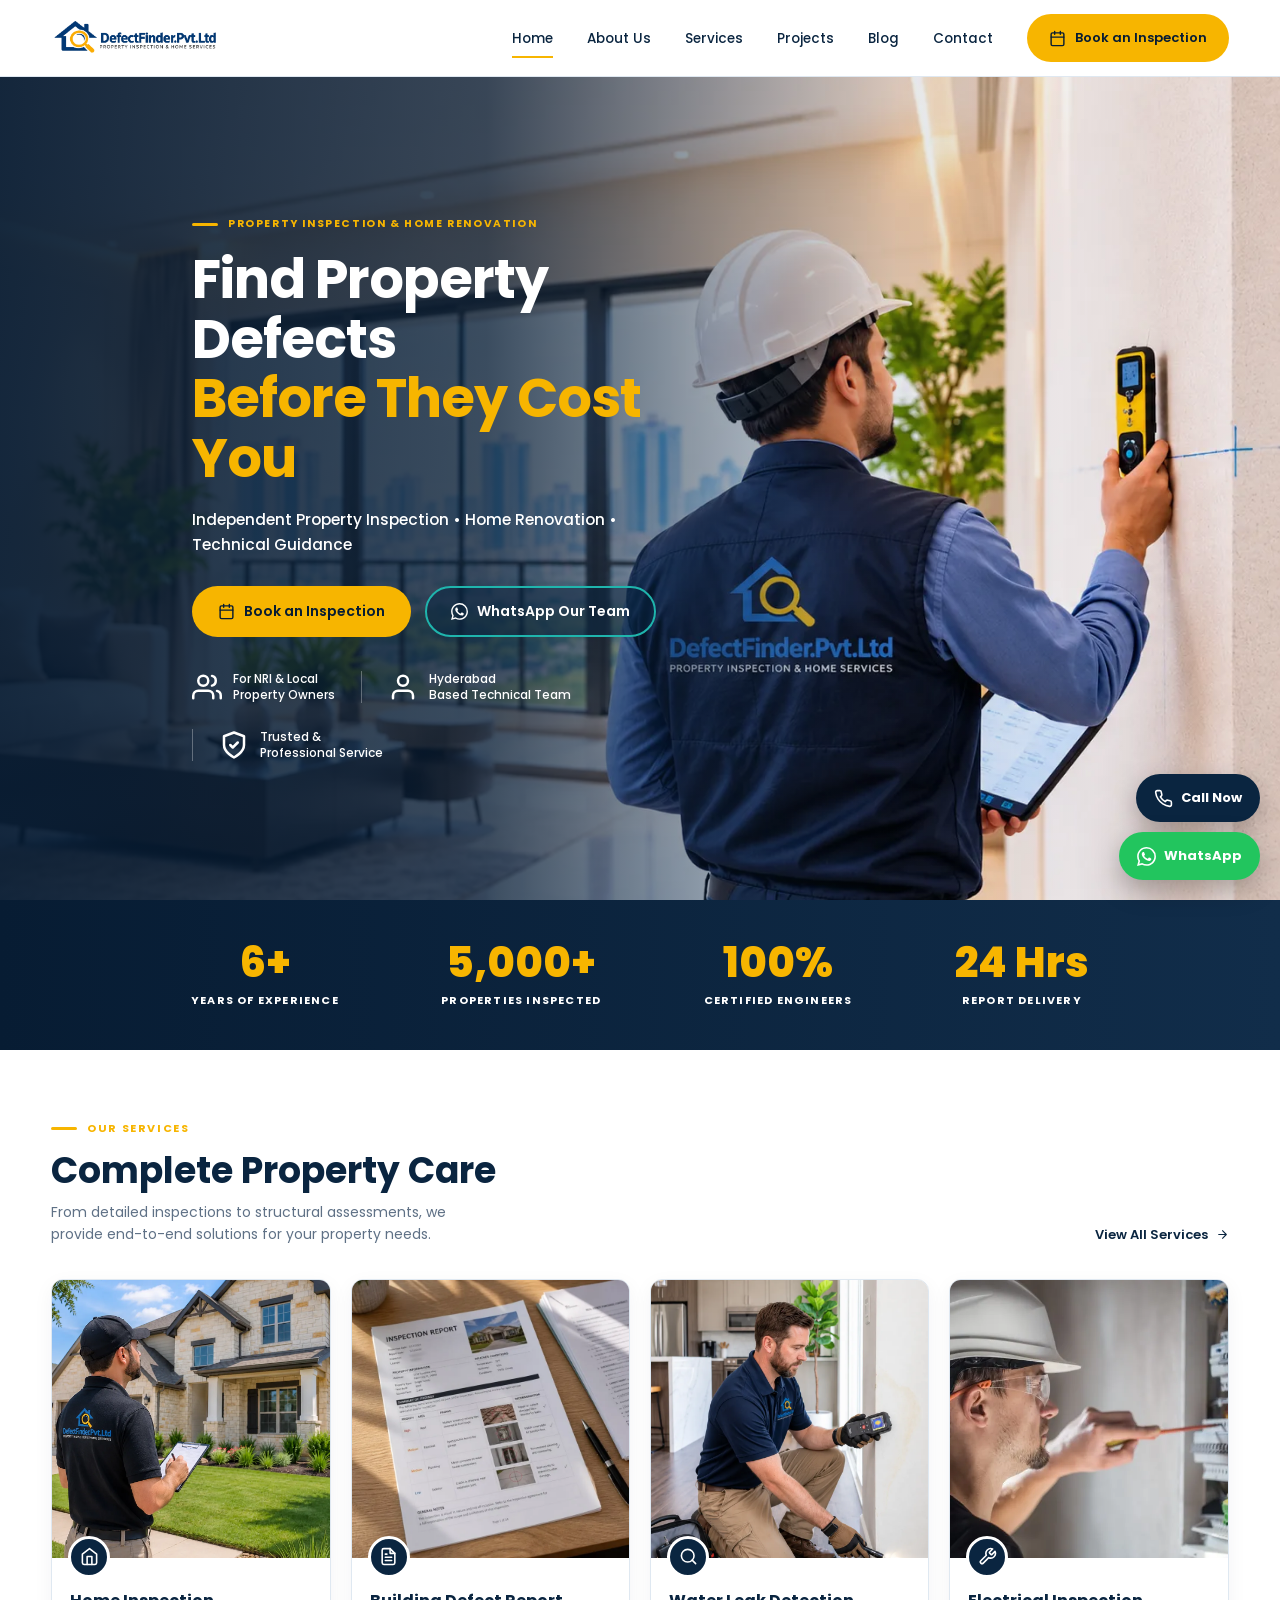
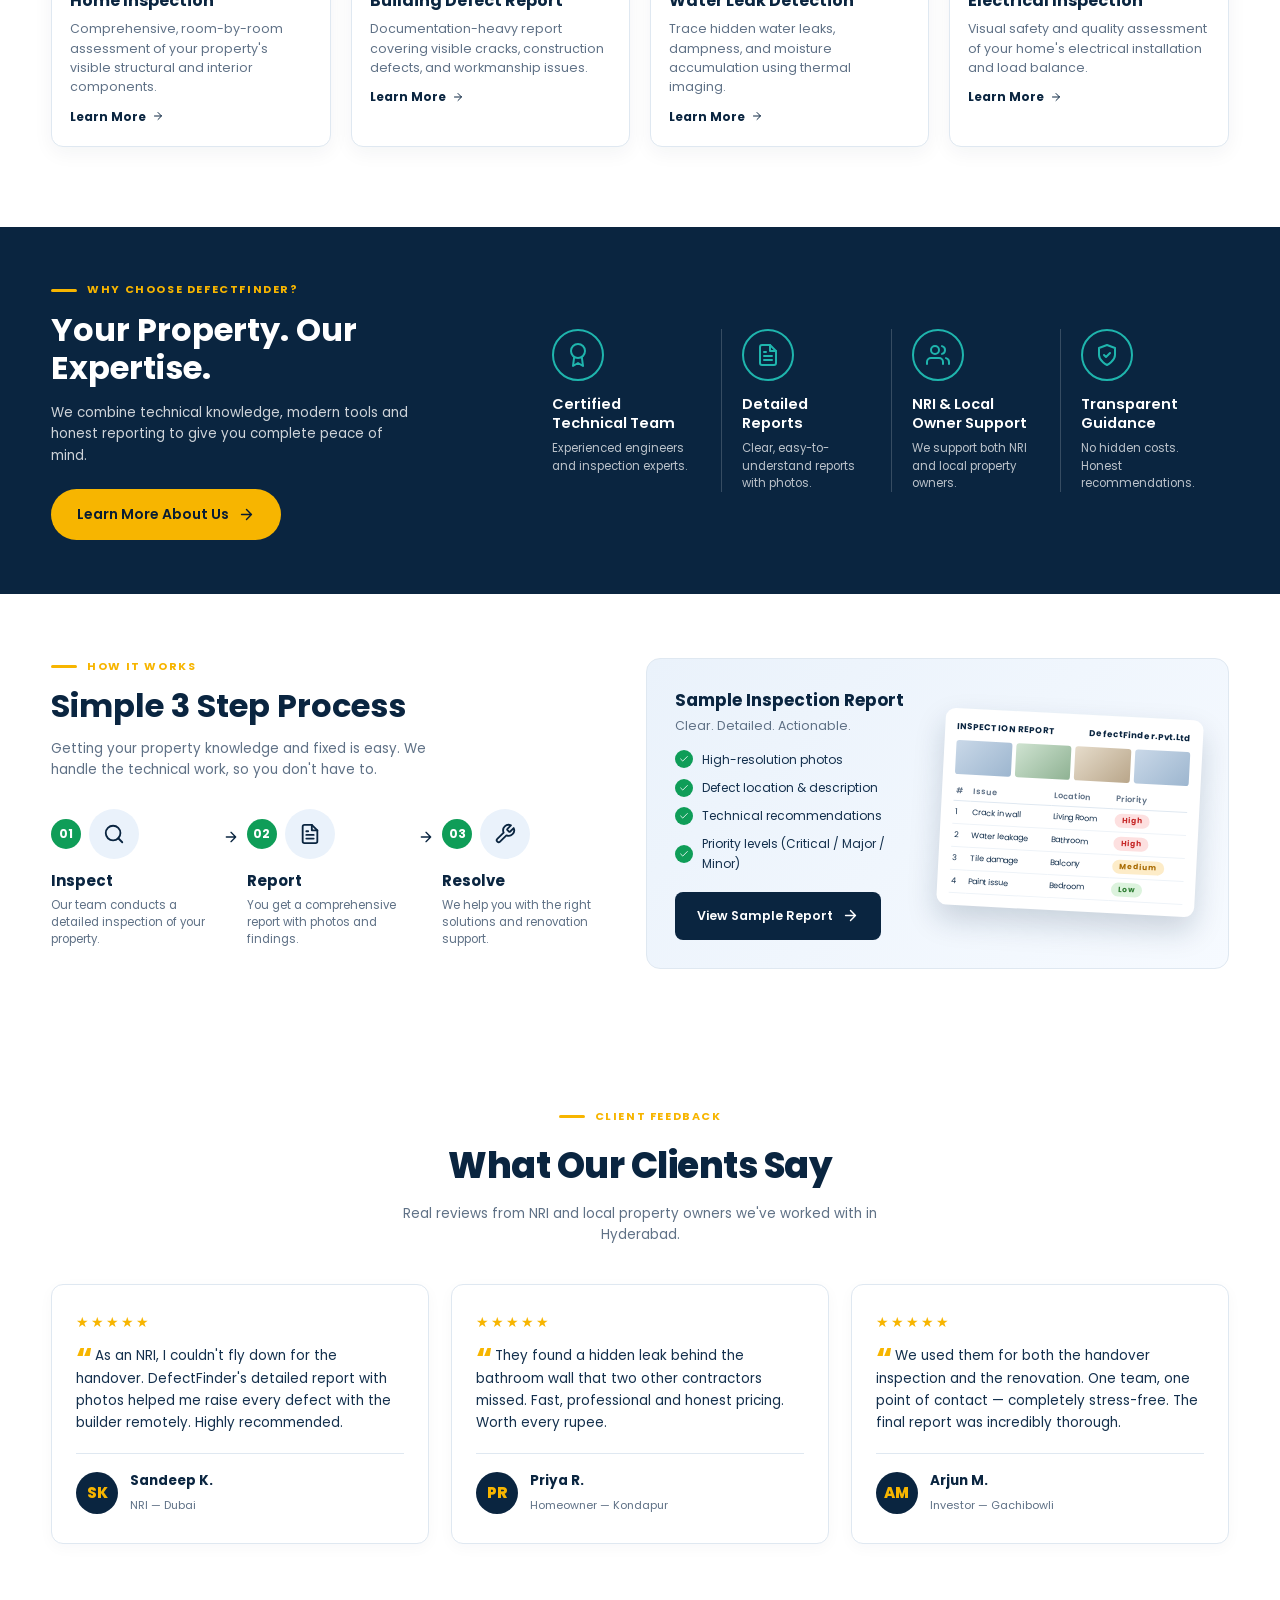
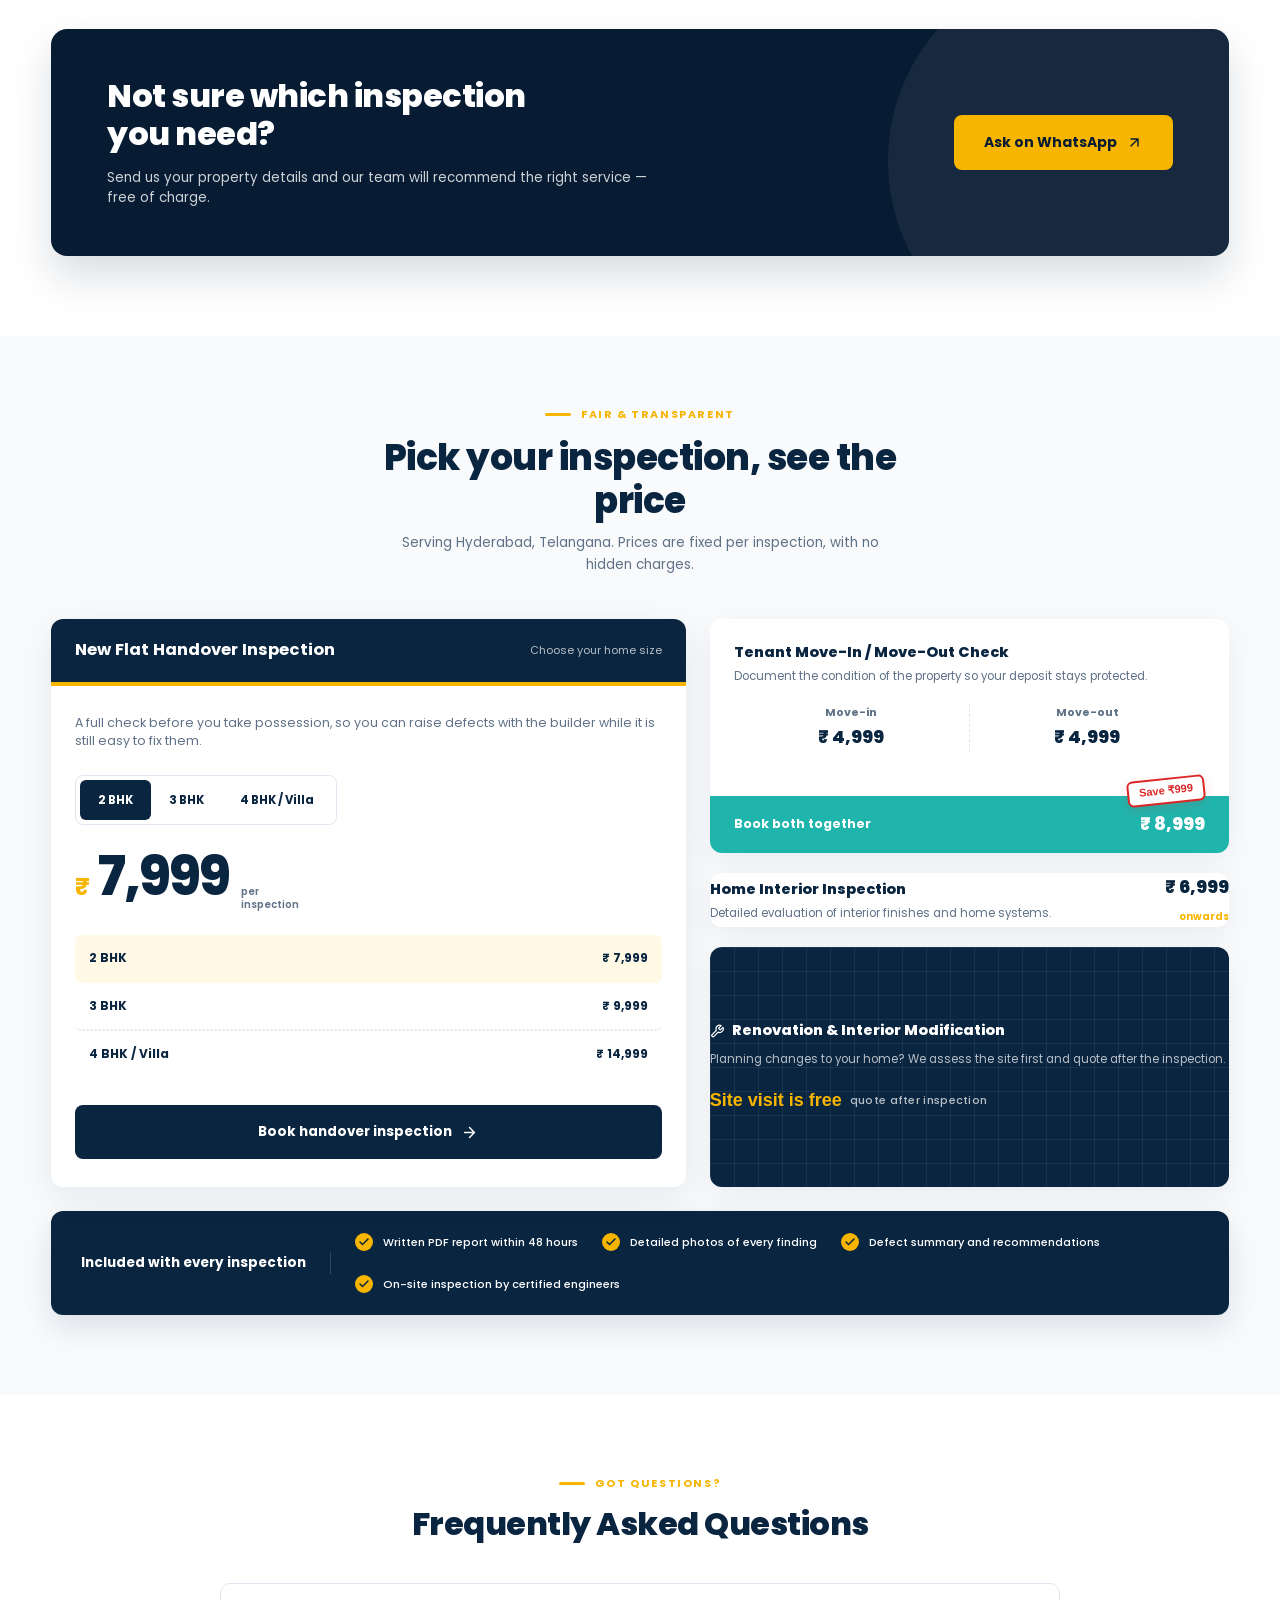
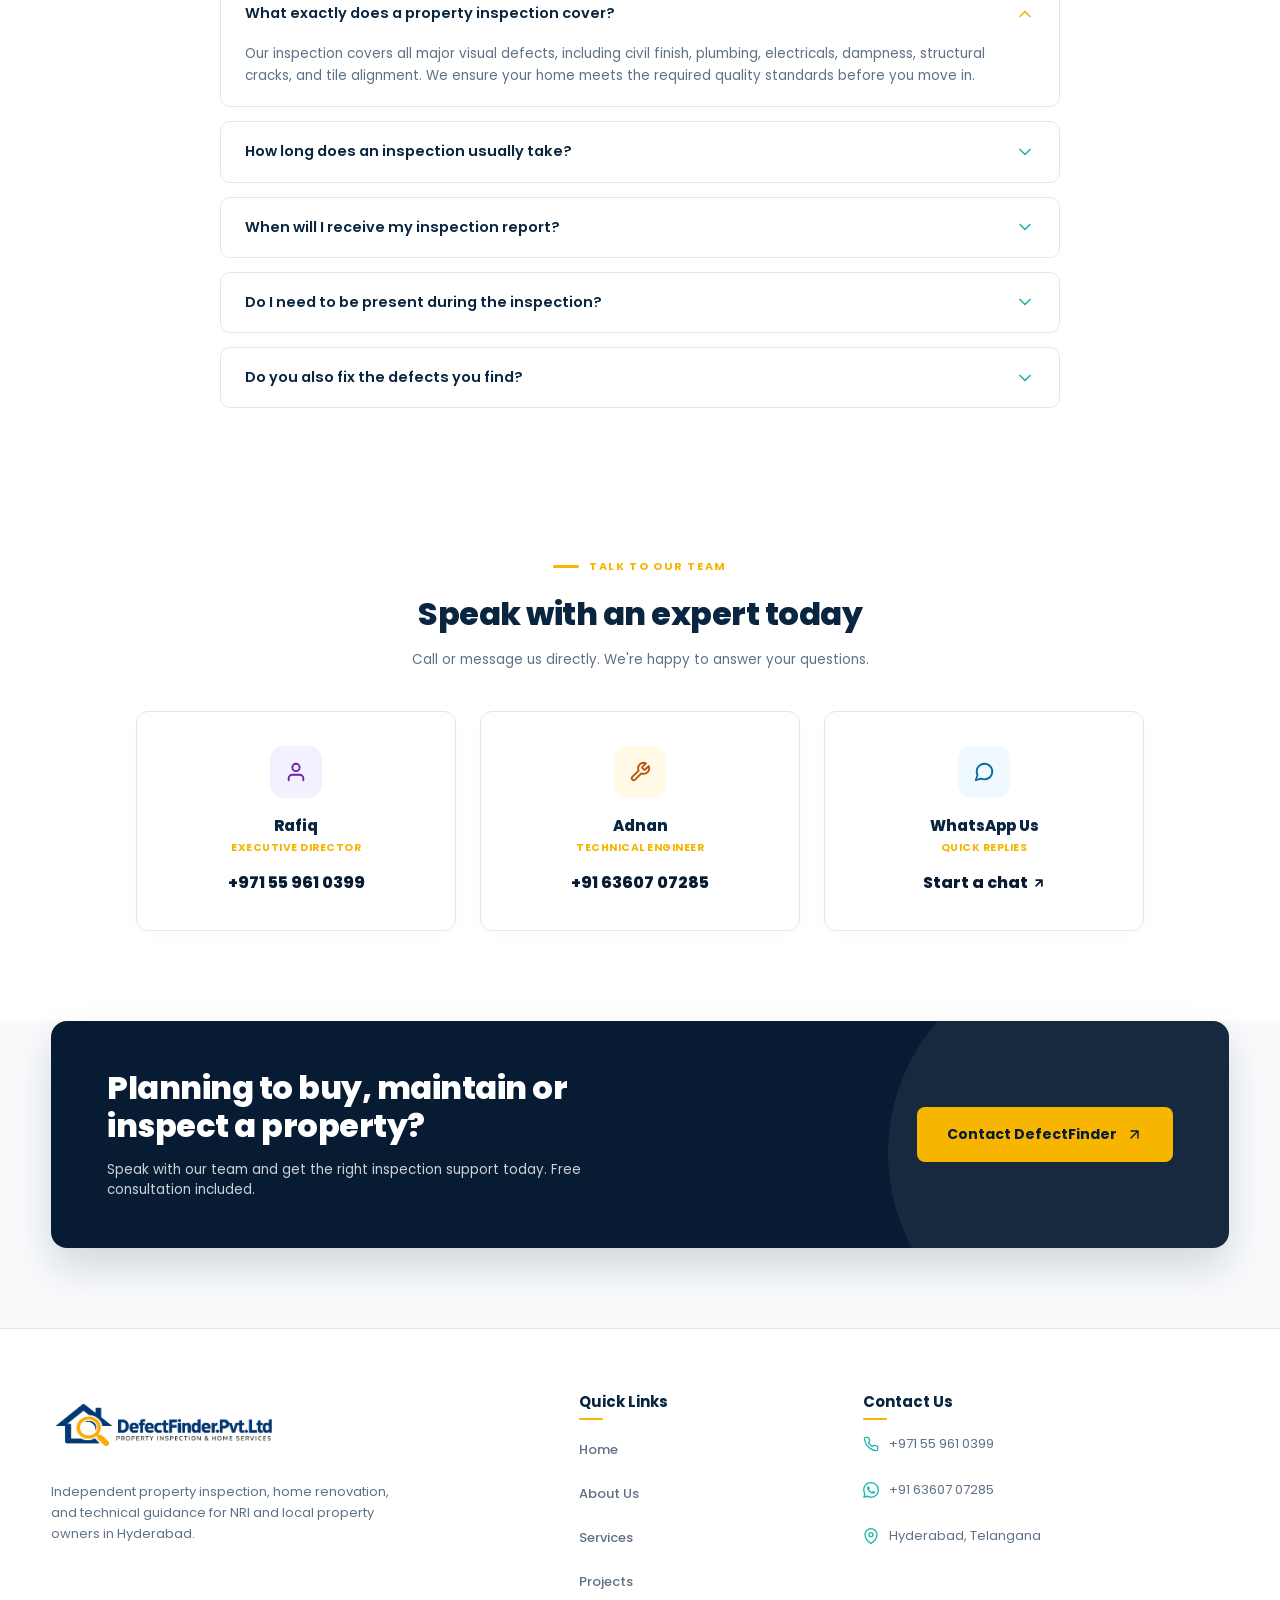
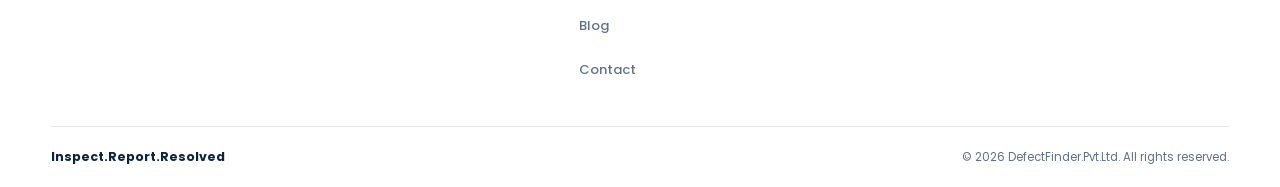
==== index.html @ cad96503 "Homepage: only 8 flyer services, updated dropdown" ====
<!DOCTYPE html>
<html lang="en-IN">
<head>
  <meta charset="UTF-8">
  <meta name="viewport" content="width=device-width, initial-scale=1.0, viewport-fit=cover">
  <meta name="description" content="DefectFinder.in - independent property inspection, home renovation and technical guidance for NRI and local property owners in Hyderabad.">
  <meta name="theme-color" content="#0a2540">
  <title>DefectFinder.Pvt.Ltd | Property Inspection & Home Renovation</title>
  <link rel="canonical" href="https://defectfinder.in/">
  <link rel="icon" href="assets/favicon.webp" type="image/webp">

  <meta property="og:type" content="website">
  <meta property="og:site_name" content="DefectFinder.in">
  <meta property="og:title" content="DefectFinder.in | Property Inspection & Home Renovation">
  <meta property="og:description" content="Independent property inspection, home renovation and technical guidance for NRI and local property owners in Hyderabad.">
  <meta property="og:url" content="https://defectfinder.in/">
  <meta property="og:image" content="https://defectfinder.in/assets/hero.webp">
  <meta property="og:image:alt" content="DefectFinder property inspection in Hyderabad">

  <meta name="twitter:card" content="summary_large_image">
  <meta name="twitter:title" content="DefectFinder.in | Property Inspection & Home Renovation">
  <meta name="twitter:description" content="Independent property inspection, home renovation and technical guidance for NRI and local property owners in Hyderabad.">
  <meta name="twitter:image" content="https://defectfinder.in/assets/hero.webp">

  <link rel="preconnect" href="https://fonts.googleapis.com">
  <link rel="preconnect" href="https://fonts.gstatic.com" crossorigin>
  <link href="https://fonts.googleapis.com/css2?family=Poppins:wght@400;500;600;700;800&display=swap" rel="stylesheet">

  <script type="application/ld+json">
  {
    "@context": "https://schema.org",
    "@type": "HomeAndConstructionBusiness",
    "name": "DefectFinder.in",
    "description": "Independent property inspection, home renovation and technical guidance for NRI and local property owners in Hyderabad.",
    "url": "https://defectfinder.in/",
    "logo": "https://defectfinder.in/assets/logo.webp",
    "image": "https://defectfinder.in/assets/hero.webp",
    "telephone": ["+971559610399", "+916360707285"],
    "areaServed": { "@type": "City", "name": "Hyderabad" },
    "address": {
      "@type": "PostalAddress",
      "addressLocality": "Hyderabad",
      "addressRegion": "Telangana",
      "addressCountry": "IN"
    },
    "priceRange": "₹₹",
    "openingHoursSpecification": {
      "@type": "OpeningHoursSpecification",
      "dayOfWeek": ["Monday","Tuesday","Wednesday","Thursday","Friday","Saturday"],
      "opens": "09:00",
      "closes": "19:00"
    }
  }
  </script>

  <style>
    :root {
      --navy: #0a2540;
      --navy-2: #0d2f52;
      --navy-dark: #071c33;
      --amber: #f7b500;
      --teal: #1fb5ad;
      --green: #0f9d58;
      --wa: #22c55e;
      --text: #14304d;
      --muted: #5f7186;
      --border: #dfe8f1;
      --soft: #f8fafc;
      --radius: 12px;
    }
    * { margin: 0; padding: 0; box-sizing: border-box; }
    html { scroll-behavior: smooth; scroll-padding-top: 80px; }
    body { font-family: "Poppins", "Segoe UI", Arial, sans-serif; color: var(--text); background: #fff; line-height: 1.6; overflow-x: hidden; -webkit-text-size-adjust: 100%; }
    a { text-decoration: none; color: inherit; }
    img { max-width: 100%; display: block; height: auto; }
    ul { list-style: none; }
    button { font-family: inherit; }
    
    .container { width: min(1180px, 92%); margin: auto; }
    
    .ic { width: 1em; height: 1em; fill: none; stroke: currentColor; stroke-width: 2; stroke-linecap: round; stroke-linejoin: round; flex-shrink: 0; }
    .ic-fill { fill: currentColor; stroke: none; }
    :focus-visible { outline: 3px solid var(--amber); outline-offset: 2px; }

    button.card-btn { background: none; border: none; text-align: inherit; font: inherit; color: inherit; cursor: pointer; width: 100%; display: block; }

    .eyebrow { display: flex; align-items: center; gap: 10px; font-size: 11px; font-weight: 700; letter-spacing: 1.6px; text-transform: uppercase; color: var(--amber); margin-bottom: 12px; }
    .eyebrow.center { justify-content: center; }
    .eyebrow::before { content: ""; width: 26px; height: 3px; border-radius: 3px; background: var(--amber); }

    .btn { display: inline-flex; align-items: center; justify-content: center; gap: 9px; padding: 13px 24px; border-radius: 50px; font: 600 14px "Poppins", sans-serif; border: 2px solid transparent; cursor: pointer; transition: .25s; white-space: nowrap; min-height: 48px; }
    .btn .ic { font-size: 17px; }
    .btn-amber { background: var(--amber); color: var(--navy-dark); }
    .btn-amber:hover { background: #ffc933; transform: translateY(-2px); }
    .btn-outline { background: rgba(10,37,64,.55); color: #fff; border-color: var(--teal); }
    .btn-outline:hover { background: var(--teal); transform: translateY(-2px); }
    .btn-green { background: var(--wa); color: #fff; }
    .btn-green:hover { background: #16a34a; transform: translateY(-2px); }
    .btn-navy { background: var(--navy); color: #fff; border-radius: 8px; }
    .btn-navy:hover { background: var(--navy-2); transform: translateY(-2px); }

    .header { background: #fff; position: sticky; top: 0; z-index: 1000; border-bottom: 1px solid var(--border); }
    .nav-inner { height: 76px; display: flex; align-items: center; justify-content: space-between; gap: 20px; }
    .logo-img { height: 56px; width: auto; object-fit: contain; }
    .nav-links { display: flex; align-items: center; gap: 34px; }
    .nav-links a { color: var(--navy); font-size: 13.5px; font-weight: 500; padding: 8px 0; border-bottom: 2px solid transparent; transition: .25s; }
    .nav-links a:hover, .nav-links a.active { border-color: var(--amber); color: var(--navy); }
    .nav-cta { padding: 11px 20px; font-size: 13px; }
    .menu-toggle { display: none; background: transparent; border: 1px solid var(--border); color: var(--navy); width: 44px; height: 44px; border-radius: 8px; font-size: 22px; cursor: pointer; }

    .hero { position: relative; min-height: 540px; display: flex; align-items: center; background: var(--navy) url('assets/hero.webp') right center / cover no-repeat; }
    @media (min-width: 1024px) {
      .hero { min-height: calc(100vh - 77px); }
    }
    .hero::before { content: ""; position: absolute; inset: 0; background: linear-gradient(90deg, rgba(7,28,51,.94) 0%, rgba(7,28,51,.78) 38%, rgba(7,28,51,.1) 70%, rgba(7,28,51,0) 100%); }
    
    .hero .container { position: relative; padding: 70px 0; width: 100%; }
    .hero-content { max-width: 560px; margin-left: 15%; }
    .hero .eyebrow { font-size: 10.5px; margin-bottom: 18px; }
    .hero h1 { font-size: clamp(36px, 5vw, 54px); line-height: 1.1; font-weight: 700; color: #fff; letter-spacing: -1px; }
    .hero h1 span { color: var(--amber); display: block; }
    .hero .sub { margin-top: 20px; color: #fff; font-size: 15.5px; font-weight: 500; max-width: 440px; line-height: 1.6; }
    .hero-actions { display: flex; flex-wrap: wrap; gap: 14px; margin-top: 28px; }
    .hero-badges { display: flex; flex-wrap: wrap; gap: 26px; margin-top: 34px; }
    .hero-badge { display: flex; align-items: center; gap: 11px; color: #fff; font-size: 12px; font-weight: 500; line-height: 1.35; }
    .hero-badge .ic { font-size: 30px; }
    .hero-badge + .hero-badge { padding-left: 26px; border-left: 1px solid rgba(255,255,255,.3); }

    @media (max-width: 860px) {
      .hero { 
        min-height: 100vh; 
        min-height: 100svh; 
        align-items: flex-start;
      }
      
      .hero .container { 
        padding: 30px 0 60px; 
        width: 92%;
        margin: auto; 
        display: flex;
        flex-direction: column;
        justify-content: flex-start; 
      }
      
      .hero-content { 
        max-width: 100%; 
        margin-left: 0; 
        display: flex; 
        flex-direction: column; 
      }
      .hero h1 { font-size: clamp(32px, 8vw, 44px); }
      .hero .sub { font-size: 14.5px; }
      
      .hero-actions { 
        display: grid; 
        grid-template-columns: 1fr 1fr; 
        gap: 10px; 
        width: 100%; 
        margin-top: 24px;
      }
      .hero-actions .btn { 
        width: 100%; 
        padding: 12px 10px; 
        font-size: 12.5px; 
      }
      .hero-actions .btn .ic { font-size: 15px; }
      
      .hero-badges { gap: 18px; margin-top: 28px; }
      .hero-badge { font-size: 11.5px; }
      .hero-badge + .hero-badge { padding-left: 0; border-left: 0; }
    }

    .stats-bar { background: linear-gradient(90deg, var(--navy-dark) 0%, #112d4a 100%); padding: 40px 0; position: relative; z-index: 10; }
    .stats-grid { display: flex; justify-content: center; gap: clamp(40px, 8vw, 120px); text-align: center; flex-wrap: wrap; }
    .stat-num { color: var(--amber); font-size: clamp(32px, 4vw, 42px); font-weight: 800; line-height: 1.1; margin-bottom: 6px; }
    .stat-label { color: #fff; font-size: 11px; font-weight: 700; letter-spacing: 1.2px; text-transform: uppercase; }

    .services { padding: 70px 0 80px; background: #fff; }
    .services-head { display: flex; justify-content: space-between; align-items: flex-end; gap: 20px; margin-bottom: 34px; }
    .services-head h2 { font-size: clamp(28px, 3.4vw, 36px); font-weight: 700; color: var(--navy); line-height: 1.2; }
    .services-head p { color: var(--muted); font-size: 14px; max-width: 420px; margin-top: 8px; }
    .view-all { display: inline-flex; align-items: center; gap: 8px; font-size: 13px; font-weight: 600; color: var(--navy); white-space: nowrap; }
    .view-all:hover { color: var(--teal); }

    .service-grid { display: grid; grid-template-columns: repeat(4, 1fr); gap: 20px; }
    .service-card { background: #fff; border: 1px solid var(--border); border-radius: var(--radius); overflow: hidden; transition: .3s; box-shadow: 0 6px 20px rgba(10,37,64,.05); }
    .service-card:hover { transform: translateY(-6px); box-shadow: 0 18px 38px rgba(10,37,64,.13); }
    .service-img { position: relative; aspect-ratio: 1 / 1; width: 100%; background: #e9eef3; }
    .service-img img { width: 100%; height: 100%; object-fit: cover; }
    .service-icon { position: absolute; left: 16px; bottom: -20px; width: 42px; height: 42px; border-radius: 50%; background: var(--navy); color: #fff; display: grid; place-items: center; font-size: 19px; border: 3px solid #fff; }
    .service-body { padding: 30px 18px 18px; }
    .service-body h3 { font-size: 16px; font-weight: 700; color: var(--navy); margin-bottom: 6px; }
    .service-body p { font-size: 12.5px; color: var(--muted); line-height: 1.55; min-height: 58px; }
    .learn { display: inline-flex; align-items: center; gap: 6px; margin-top: 10px; font-size: 12px; font-weight: 700; color: var(--navy); }
    .learn:hover { color: var(--teal); }

    .view-all-mobile { display: none; margin-top: 24px; }
    .view-all-mobile .btn { width: 100%; }

    .why { background: var(--navy); padding: 54px 0; color: #fff; }
    .why-inner { display: grid; grid-template-columns: 1fr 1.5fr; gap: 50px; align-items: center; }
    .why h2 { font-size: clamp(26px, 3vw, 32px); font-weight: 700; line-height: 1.2; }
    .why-left p { color: rgba(255,255,255,.8); font-size: 13.5px; margin: 14px 0 22px; max-width: 360px; }
    .why-grid { display: grid; grid-template-columns: repeat(4, 1fr); }
    .why-item { padding: 0 20px; border-left: 1px solid rgba(255,255,255,.18); }
    .why-item:first-child { border-left: 0; padding-left: 0; }
    .why-icon { width: 52px; height: 52px; border-radius: 50%; border: 2px solid var(--teal); color: var(--teal); display: grid; place-items: center; font-size: 24px; margin-bottom: 14px; }
    .why-item h3 { font-size: 14.5px; font-weight: 600; line-height: 1.3; margin-bottom: 8px; }
    .why-item p { font-size: 11.5px; color: rgba(255,255,255,.72); line-height: 1.5; }

    .process { padding: 64px 0; background: #fff; }
    .process-inner { display: grid; grid-template-columns: 1fr 1.05fr; gap: 40px; align-items: stretch; }
    .process h2 { font-size: clamp(26px, 3vw, 32px); font-weight: 700; color: var(--navy); line-height: 1.2; }
    .process-left > p { color: var(--muted); font-size: 13.5px; margin: 12px 0 28px; max-width: 400px; }
    .steps { display: flex; align-items: flex-start; gap: 8px; }
    .step { flex: 1; }
    .step-top { display: flex; align-items: center; gap: 8px; margin-bottom: 10px; }
    .step-num { width: 30px; height: 30px; border-radius: 50%; background: var(--green); color: #fff; display: grid; place-items: center; font-size: 12px; font-weight: 700; }
    .step-circle { width: 50px; height: 50px; border-radius: 50%; background: #eaf2fb; color: var(--navy); display: grid; place-items: center; font-size: 22px; }
    .step h3 { font-size: 15px; font-weight: 700; color: var(--navy); }
    .step p { font-size: 11.5px; color: var(--muted); line-height: 1.5; margin-top: 4px; }
    .step-arrow { color: var(--navy); font-size: 16px; margin-top: 18px; }

    .report-panel { background: linear-gradient(135deg, #eaf2fb, #f6faff); border-radius: 14px; padding: 28px 28px; display: grid; grid-template-columns: 1fr 1.05fr; gap: 20px; position: relative; overflow: hidden; border: 1px solid var(--border); }
    .report-panel h3 { font-size: 17px; font-weight: 700; color: var(--navy); }
    .report-panel .tagline { font-size: 12.5px; color: var(--muted); margin: 2px 0 14px; }
    .checks li { display: flex; align-items: center; gap: 9px; font-size: 12px; color: var(--text); margin-bottom: 9px; }
    .checks .tick { width: 18px; height: 18px; border-radius: 50%; background: var(--green); color: #fff; display: grid; place-items: center; font-size: 10px; flex-shrink: 0; }
    .report-panel .btn { margin-top: 10px; padding: 11px 20px; font-size: 12.5px; }
    .report-card { align-self: center; background: #fff; border-radius: 10px; padding: 12px; box-shadow: 0 14px 30px rgba(10,37,64,.18); transform: rotate(3deg); font-size: 8px; }
    .rc-head { display: flex; justify-content: space-between; font-weight: 700; color: var(--navy); font-size: 8.5px; margin-bottom: 6px; }
    .rc-photos { display: grid; grid-template-columns: repeat(4, 1fr); gap: 4px; margin-bottom: 8px; }
    .rc-photos span { height: 34px; border-radius: 3px; background: linear-gradient(135deg, #c9d8e8, #9db6cf); }
    .rc-photos span:nth-child(2) { background: linear-gradient(135deg, #cfe3d1, #8fb293); }
    .rc-photos span:nth-child(3) { background: linear-gradient(135deg, #e6dccb, #b9a68a); }
    .rc-table { width: 100%; border-collapse: collapse; }
    .rc-table th { text-align: left; color: var(--muted); font-weight: 600; padding: 3px 2px; border-bottom: 1px solid var(--border); }
    .rc-table td { padding: 4px 2px; border-bottom: 1px solid #eef3f8; color: var(--text); }
    .pill { display: inline-block; padding: 1px 7px; border-radius: 20px; font-weight: 700; font-size: 7.5px; }
    .pill.high { background: #fde0e0; color: #c62828; }
    .pill.med { background: #fdecc8; color: #a86a00; }
    .pill.low { background: #dcf3dd; color: #2e7d32; }

    .projects { padding: 70px 0 80px; background: var(--soft); }
    .projects-head { text-align: center; margin-bottom: 36px; }
    .projects-head h2 { font-size: clamp(28px, 3.4vw, 36px); font-weight: 800; color: var(--navy); letter-spacing: -0.5px; }
    .projects-head p { font-size: 13.5px; color: var(--muted); max-width: 520px; margin: 8px auto 0; }
    .project-grid { display: grid; grid-template-columns: repeat(3, 1fr); gap: 22px; }
    .project-card { background: #fff; border: 1px solid var(--border); border-radius: var(--radius); overflow: hidden; box-shadow: 0 6px 20px rgba(10,37,64,.05); transition: .3s; display: flex; flex-direction: column; }
    .project-card:hover { transform: translateY(-6px); box-shadow: 0 18px 38px rgba(10,37,64,.13); }
    .project-img { height: 190px; position: relative; background: #dbe6f2; }
    .project-img img { width: 100%; height: 100%; object-fit: cover; }
    .project-tag { position: absolute; top: 12px; left: 12px; background: var(--amber); color: var(--navy-dark); font-size: 10px; font-weight: 700; letter-spacing: .5px; text-transform: uppercase; padding: 4px 10px; border-radius: 20px; }
    .project-body { padding: 18px 20px 20px; flex: 1; display: flex; flex-direction: column; }
    .project-body h3 { font-size: 16px; font-weight: 700; color: var(--navy); margin-bottom: 4px; }
    .project-loc { font-size: 11.5px; color: var(--muted); display: inline-flex; align-items: center; gap: 5px; margin-bottom: 10px; }
    .project-loc .ic { font-size: 13px; color: var(--teal); }
    .project-body p { font-size: 12.5px; color: var(--muted); line-height: 1.55; flex: 1; }
    .project-meta { display: flex; justify-content: space-between; align-items: center; margin-top: 14px; padding-top: 12px; border-top: 1px dashed var(--border); font-size: 11px; }
    .project-meta strong { color: var(--navy); font-size: 12px; }
    .project-meta span { color: var(--muted); }

    .testimonials { padding: 75px 0 85px; background: #fff; }
    .testimonials-head { text-align: center; margin-bottom: 38px; }
    .testimonials-head h2 { font-size: clamp(28px, 3.4vw, 36px); font-weight: 800; color: var(--navy); letter-spacing: -0.5px; }
    .testimonials-head p { font-size: 13.5px; color: var(--muted); max-width: 500px; margin: 8px auto 0; }
    .testi-grid { display: grid; grid-template-columns: repeat(3, 1fr); gap: 22px; }
    .testi-card { background: #fff; border: 1px solid var(--border); border-radius: var(--radius); padding: 26px 24px; box-shadow: 0 4px 15px rgba(10,37,64,.03); transition: .3s; display: flex; flex-direction: column; }
    .testi-card:hover { transform: translateY(-4px); box-shadow: 0 14px 30px rgba(10,37,64,.09); border-color: #cbd5e1; }
    .testi-stars { color: var(--amber); font-size: 14px; letter-spacing: 2px; margin-bottom: 12px; }
    .testi-quote { font-size: 13.5px; color: var(--text); line-height: 1.65; flex: 1; }
    .testi-quote::before { content: "\201C"; color: var(--amber); font-size: 28px; font-weight: 800; line-height: 0; vertical-align: -8px; margin-right: 2px; }
    .testi-author { display: flex; align-items: center; gap: 12px; margin-top: 18px; padding-top: 16px; border-top: 1px solid var(--border); }
    .testi-avatar { width: 42px; height: 42px; border-radius: 50%; background: var(--navy); color: var(--amber); display: grid; place-items: center; font-weight: 800; font-size: 15px; flex-shrink: 0; }
    .testi-author h4 { font-size: 13.5px; font-weight: 700; color: var(--navy); margin: 0; }
    .testi-author span { font-size: 11px; color: var(--muted); }

    .pricing { background: var(--soft); padding: 70px 0 80px; }
    .pricing-header { text-align: center; margin-bottom: 44px; }
    .pricing-header h2 { font-size: clamp(28px, 4vw, 36px); font-weight: 800; color: var(--navy); margin-bottom: 10px; line-height: 1.2; letter-spacing: -0.5px; }
    .pricing-header p { font-size: 13.5px; color: var(--muted); max-width: 500px; margin: 0 auto; }
    .pricing-grid { display: grid; grid-template-columns: 1.1fr 0.9fr; gap: 24px; margin-bottom: 24px; align-items: stretch; }

    .pc-main { background: #fff; border-radius: 12px; box-shadow: 0 10px 35px rgba(10,37,64,0.08); overflow: hidden; display: flex; flex-direction: column; }
    .pc-main-head { background: var(--navy); padding: 18px 24px; display: flex; justify-content: space-between; align-items: center; border-bottom: 4px solid var(--amber); gap: 10px; flex-wrap: wrap; }
    .pc-main-head h3 { color: #fff; font-size: 16.5px; font-weight: 700; }
    .pc-main-head span { color: rgba(255,255,255,0.7); font-size: 11px; }
    .pc-main-body { padding: 28px 24px; flex: 1; display: flex; flex-direction: column; }
    .pc-main-desc { font-size: 12.5px; color: var(--muted); margin-bottom: 24px; line-height: 1.5; }

    .pc-tabs { display: inline-flex; border: 1px solid var(--border); border-radius: 8px; padding: 4px; margin-bottom: 24px; align-self: flex-start; }
    .pc-tab { padding: 10px 18px; font-size: 11.5px; font-weight: 700; color: var(--navy); background: transparent; border: none; border-radius: 6px; cursor: pointer; transition: 0.2s; min-height: 40px; }
    .pc-tab:hover { background: #f1f5f9; }
    .pc-tab.active { background: var(--navy); color: #fff; }

    .pc-price-display { display: flex; align-items: baseline; gap: 8px; margin-bottom: 24px; color: var(--navy); }
    .pc-price-display .currency { font-size: 24px; color: var(--amber); font-weight: 700; }
    .pc-price-display .amount { font-size: clamp(42px, 6vw, 54px); font-weight: 800; line-height: 1; letter-spacing: -2px; }
    .pc-price-display .unit { font-size: 10px; font-weight: 600; color: var(--muted); display: flex; flex-direction: column; line-height: 1.3; margin-left: 4px; }

    .pc-list { margin-bottom: 28px; flex: 1; }
    .pc-list-item { display: flex; justify-content: space-between; padding: 14px 14px; font-size: 12px; font-weight: 700; color: var(--navy); border-bottom: 2px dotted #e2e8f0; transition: 0.2s; border-radius: 6px; cursor: pointer; background: transparent; border-left: none; border-right: none; border-top: none; width: 100%; font-family: inherit; min-height: 44px; }
    .pc-list-item:hover { background: #fffbef; }
    .pc-list-item:last-child { border-bottom: none; }
    .pc-list-item.active { background: #fff9e6; border-bottom-color: transparent; }
    .pc-main .btn { width: 100%; border-radius: 8px; padding: 15px; font-size: 13.5px; font-weight: 700; }

    .pc-side { display: flex; flex-direction: column; gap: 20px; }
    .pc-card { background: #fff; border-radius: 12px; box-shadow: 0 10px 30px rgba(10,37,64,0.06); overflow: hidden; }
    .pc-card.clickable { cursor: pointer; transition: .25s; border: none; text-align: inherit; font: inherit; color: inherit; padding: 0; }
    .pc-card.clickable:hover { transform: translateY(-3px); box-shadow: 0 16px 36px rgba(10,37,64,0.12); }
    .pc-card-pad { padding: 22px 24px; }
    .pc-card h4 { font-size: 14.5px; font-weight: 800; color: var(--navy); margin-bottom: 4px; }
    .pc-card p { font-size: 11.5px; color: var(--muted); line-height: 1.5; }

    .tenant-splits { display: flex; margin-top: 18px; padding-bottom: 22px; }
    .tenant-split { flex: 1; text-align: center; }
    .tenant-split:first-child { border-right: 1px dashed var(--border); }
    .tenant-split span { display: block; font-size: 11px; font-weight: 700; color: var(--muted); margin-bottom: 2px; }
    .tenant-split strong { font-size: 18px; font-weight: 800; color: var(--navy); }
    .tenant-combo { background: var(--teal); padding: 14px 24px; display: flex; justify-content: space-between; align-items: center; color: #fff; font-size: 12.5px; font-weight: 700; position: relative; }
    .tenant-combo strong { font-size: 18px; font-weight: 800; }
    .save-stamp { position: absolute; right: 24px; top: -18px; background: #fff; color: #dc2626; border: 2px solid #dc2626; font-size: 11px; font-weight: 800; padding: 2px 10px; border-radius: 6px; transform: rotate(-6deg); z-index: 2; box-shadow: 0 4px 12px rgba(220,38,38,0.15); font-family: 'Comic Sans MS', cursive, sans-serif; white-space: nowrap; }

    .interior-card { border-left: 4px solid var(--amber); display: flex; justify-content: space-between; align-items: center; gap: 16px; }
    .interior-card-left { flex: 1; text-align: left; }
    .interior-card-right { text-align: right; white-space: nowrap; }
    .interior-card-right strong { font-size: 18px; font-weight: 800; color: var(--navy); display: block; }
    .interior-card-right span { font-size: 10px; font-weight: 700; color: var(--amber); }

    .reno-card { background-color: var(--navy); background-image: linear-gradient(rgba(255,255,255,0.07) 1px, transparent 1px), linear-gradient(90deg, rgba(255,255,255,0.07) 1px, transparent 1px); background-size: 24px 24px; color: #fff; flex: 1; display: flex; flex-direction: column; justify-content: center; text-align: left; }
    .reno-card h4 { color: #fff; display: flex; align-items: center; gap: 8px; font-size: 14.5px; margin-bottom: 8px; }
    .reno-card p { color: rgba(255,255,255,0.7); margin-bottom: 18px; }
    .free-text { color: var(--amber); font-family: 'Comic Sans MS', cursive, sans-serif; font-size: 18px; font-weight: 700; display: flex; align-items: center; gap: 8px; }
    .free-text span { font-family: "Poppins", sans-serif; font-size: 11px; font-weight: 500; color: rgba(255,255,255,0.7); font-style: normal; letter-spacing: 0.3px; }

    .included-banner { background: var(--navy); border-radius: 12px; padding: 22px 30px; display: flex; align-items: center; gap: 24px; box-shadow: 0 12px 30px rgba(10,37,64,0.12); }
    .included-title { color: #fff; font-size: 13.5px; font-weight: 700; border-right: 1px solid rgba(255,255,255,0.15); padding-right: 24px; white-space: nowrap; }
    .included-items { display: flex; gap: 24px; flex-wrap: wrap; flex: 1; align-items: center; }
    .included-item { display: flex; align-items: center; gap: 10px; color: #fff; font-size: 11px; font-weight: 500; line-height: 1.3; }
    .included-item .ic-check { width: 18px; height: 18px; border-radius: 50%; background: var(--amber); color: var(--navy); display: grid; place-items: center; font-size: 12px; flex-shrink: 0; }
    .included-item .ic-check .ic { stroke-width: 3; }

    .faq { padding: 80px 0; background: #fff; }
    .faq-head { text-align: center; margin-bottom: 40px; }
    .faq-head h2 { font-size: clamp(26px, 3.4vw, 32px); font-weight: 800; color: var(--navy); line-height: 1.2; margin-top: 8px; letter-spacing: -0.5px; }
    .faq-wrap { max-width: 840px; margin: 0 auto; display: flex; flex-direction: column; gap: 14px; }
    .faq-item { background: #fff; border: 1px solid var(--border); border-radius: 10px; overflow: hidden; transition: 0.3s; }
    .faq-item:hover { border-color: rgba(31, 181, 173, 0.4); box-shadow: 0 4px 15px rgba(10,37,64,0.03); }
    .faq-q { padding: 18px 24px; display: flex; justify-content: space-between; align-items: center; cursor: pointer; font-weight: 600; font-size: 14.5px; color: var(--navy); list-style: none; user-select: none; gap: 14px; min-height: 56px; }
    .faq-q::-webkit-details-marker { display: none; }
    .faq-q .ic { font-size: 20px; color: var(--teal); transition: transform 0.3s ease; flex-shrink: 0; }
    .faq-item[open] .faq-q .ic { transform: rotate(180deg); color: var(--amber); }
    .faq-a { padding: 0 24px 20px; font-size: 13.5px; color: var(--muted); line-height: 1.6; }

    .team-section { padding: 70px 0 90px; background: #fff; }
    .team-head { text-align: center; margin-bottom: 40px; }
    .team-head h2 { font-size: clamp(26px, 4vw, 32px); font-weight: 800; color: var(--navy); margin-bottom: 10px; letter-spacing: -0.5px; }
    .team-head p { font-size: 13.5px; color: var(--muted); }
    .team-grid { display: flex; justify-content: center; gap: 24px; flex-wrap: wrap; }
    .team-card { display: flex; flex-direction: column; align-items: center; text-align: center; padding: 34px 20px; background: #fff; border: 1px solid var(--border); border-radius: 12px; flex: 1; min-width: 260px; max-width: 320px; transition: 0.3s; box-shadow: 0 4px 15px rgba(10,37,64,0.02); }
    .team-card:hover { transform: translateY(-4px); box-shadow: 0 12px 30px rgba(10,37,64,0.08); border-color: #cbd5e1; }
    .tc-icon { width: 52px; height: 52px; border-radius: 14px; display: grid; place-items: center; margin-bottom: 16px; font-size: 22px; }
    .tc-icon.purple { background: #f3f0ff; color: #6b21a8; }
    .tc-icon.amber { background: #fff9e6; color: #b45309; }
    .tc-icon.blue { background: #f0f9ff; color: #0369a1; }
    .team-card h4 { font-size: 15px; font-weight: 800; color: var(--navy); margin-bottom: 2px; }
    .team-card span { font-size: 10.5px; font-weight: 700; color: var(--amber); display: block; margin-bottom: 14px; text-transform: uppercase; letter-spacing: 0.5px; }
    .team-card strong { font-size: 16px; font-weight: 800; color: var(--navy-dark); display: flex; align-items: center; gap: 4px; }
    .team-card strong .ic { font-size: 14px; stroke-width: 3; }

    .bottom-cta-wrap { background: var(--soft); padding: 0 0 80px; }
    .mid-cta-wrap { background: #fff; padding: 0 0 80px; }
    .b-cta-box { background: var(--navy-dark); border-radius: 16px; padding: 48px 56px; display: flex; align-items: center; justify-content: space-between; position: relative; overflow: hidden; box-shadow: 0 20px 40px rgba(7,28,51,0.15); gap: 30px; }
    .b-cta-box::after { content: ""; position: absolute; right: -5%; top: -30%; width: 400px; height: 400px; background: rgba(255,255,255,0.06); border-radius: 50%; pointer-events: none; }
    .b-cta-content { position: relative; z-index: 2; max-width: 560px; }
    .b-cta-content h2 { color: #fff; font-size: clamp(24px, 3.5vw, 32px); font-weight: 800; margin-bottom: 14px; line-height: 1.2; letter-spacing: -0.5px; }
    .b-cta-content p { color: rgba(255,255,255,0.8); font-size: 13.5px; line-height: 1.5; }
    .b-cta-btn { position: relative; z-index: 2; flex-shrink: 0; }
    .b-cta-btn .btn { padding: 15px 28px; font-size: 14px; font-weight: 700; border-radius: 8px; }
    .ic-rotate { transform: rotate(-45deg); }

    .footer { background: linear-gradient(rgba(255, 255, 255, 0.94), rgba(255, 255, 255, 0.94)), url('assets/footer-bg.webp') center / cover no-repeat; color: var(--text); padding: 60px 0 20px; border-top: 1px solid var(--border); position: relative; }
    .footer-top { display: grid; grid-template-columns: 2fr 1fr 1.5fr; gap: 40px; margin-bottom: 40px; position: relative; z-index: 2; }
    .footer-brand .logo-img { height: 75px; margin-bottom: 18px; }
    .footer-brand p { font-size: 13px; color: var(--muted); line-height: 1.6; max-width: 340px; }
    .footer-col h4 { font-size: 15px; font-weight: 700; color: var(--navy); margin-bottom: 20px; position: relative; display: inline-block; }
    .footer-col h4::after { content: ""; position: absolute; left: 0; bottom: -6px; width: 24px; height: 2px; background: var(--amber); border-radius: 2px; }
    .footer-nav { display: flex; flex-direction: column; gap: 12px; }
    .footer-nav a { font-size: 13px; color: var(--muted); font-weight: 500; display: inline-flex; align-items: center; transition: .2s; min-height: 32px; }
    .footer-nav a:hover { color: var(--teal); transform: translateX(4px); }
    .footer-contact { display: flex; flex-direction: column; gap: 14px; }
    .footer-contact a { display: flex; align-items: flex-start; gap: 10px; font-size: 13px; color: var(--muted); transition: .2s; min-height: 32px; }
    .footer-contact a:hover { color: var(--teal); }
    .footer-contact .ic { font-size: 16px; color: var(--teal); margin-top: 2px; }
    .footer-bottom { border-top: 1px solid rgba(10,37,64,0.1); padding-top: 20px; display: flex; justify-content: space-between; align-items: center; flex-wrap: wrap; gap: 14px; position: relative; z-index: 2; }
    .footer-tag { font-size: 12.5px; font-weight: 700; color: var(--navy); }
    .footer-copy { font-size: 11.5px; color: var(--muted); }

    .fab-wrap { position: fixed; right: 20px; bottom: 20px; z-index: 1500; display: flex; flex-direction: column; gap: 10px; align-items: flex-end; }
    .fab { display: flex; align-items: center; gap: 8px; padding: 12px 18px; border-radius: 50px; font-weight: 700; font-size: 13px; color: #fff; box-shadow: 0 10px 26px rgba(0,0,0,.25); transition: .25s; min-height: 48px; }
    .fab:hover { transform: translateY(-3px); }
    .fab .ic { font-size: 19px; }
    .fab.wa { background: var(--wa); }
    .fab.call { background: var(--navy); }

    dialog { border: 0; border-radius: 16px; padding: 0; width: min(640px, 94%); margin: auto; box-shadow: 0 30px 80px rgba(0,0,0,.35); max-height: 92vh; }
    dialog::backdrop { background: rgba(7,28,51,.65); backdrop-filter: blur(3px); }
    .modal-head { background: var(--navy); color: #fff; padding: 20px 26px; display: flex; justify-content: space-between; align-items: center; border-bottom: 4px solid var(--amber); }
    .modal-head h3 { font-size: 18px; }
    .modal-head p { font-size: 12px; color: rgba(255,255,255,.75); }
    .modal-close { background: transparent; border: 0; color: #fff; font-size: 26px; cursor: pointer; line-height: 1; width: 40px; height: 40px; display: grid; place-items: center; }
    .booking-form { padding: 24px 26px 26px; display: grid; grid-template-columns: 1fr 1fr; gap: 16px; }
    .form-group { display: flex; flex-direction: column; gap: 6px; }
    .form-group.full { grid-column: 1 / -1; }
    .form-group label { font-size: 12.5px; font-weight: 600; color: var(--navy); }
    .form-group input, .form-group select, .form-group textarea { width: 100%; padding: 12px 12px; border: 1px solid var(--border); border-radius: 8px; font: inherit; font-size: 14px; outline: none; transition: .2s; min-height: 44px; }
    .form-group input:focus, .form-group select:focus, .form-group textarea:focus { border-color: var(--amber); box-shadow: 0 0 0 3px rgba(247,181,0,.18); }
    .booking-form .btn { grid-column: 1 / -1; border-radius: 10px; }
    .form-note { grid-column: 1 / -1; text-align: center; font-size: 11px; color: var(--muted); }

    #sampleModal { width: min(720px, 94%); }
    .sr-body { padding: 26px; }
    .sr-meta { display: flex; justify-content: space-between; flex-wrap: wrap; gap: 8px; font-size: 12.5px; color: var(--muted); margin-bottom: 16px; }
    .sr-meta strong { color: var(--navy); }
    .sr-photos { display: grid; grid-template-columns: repeat(4, 1fr); gap: 8px; margin-bottom: 18px; }
    .sr-photos span { height: 80px; border-radius: 6px; background: linear-gradient(135deg, #c9d8e8, #9db6cf); }
    .sr-photos span:nth-child(2) { background: linear-gradient(135deg, #cfe3d1, #8fb293); }
    .sr-photos span:nth-child(3) { background: linear-gradient(135deg, #e6dccb, #b9a68a); }
    .sr-table { width: 100%; border-collapse: collapse; font-size: 12.5px; }
    .sr-table th { text-align: left; color: var(--muted); font-weight: 600; padding: 8px 6px; border-bottom: 2px solid var(--border); }
    .sr-table td { padding: 10px 6px; border-bottom: 1px solid #eef3f8; color: var(--text); vertical-align: top; }
    .sr-table .pill { font-size: 10.5px; padding: 2px 10px; }
    .sr-foot { display: flex; justify-content: space-between; align-items: center; gap: 14px; flex-wrap: wrap; margin-top: 20px; }
    .sr-foot p { font-size: 11.5px; color: var(--muted); max-width: 380px; }
    .sr-wrap { overflow-x: auto; -webkit-overflow-scrolling: touch; }

    @media (max-width: 1050px) {
      .service-grid { grid-template-columns: repeat(2, 1fr); }
      .why-inner, .process-inner { grid-template-columns: 1fr; }
      .project-grid, .testi-grid { grid-template-columns: repeat(2, 1fr); }
    }
    @media (max-width: 860px) {
      .menu-toggle { display: block; }
      .nav-links { position: absolute; top: 100%; left: 0; width: 100%; background: #fff; border-bottom: 1px solid var(--border); flex-direction: column; align-items: flex-start; gap: 4px; padding: 14px 5% 20px; display: none; box-shadow: 0 10px 20px rgba(0,0,0,0.05); }
      .nav-links.show { display: flex; }
      .nav-links li { width: 100%; }
      .nav-links a { display: inline-block; padding: 12px 0; font-size: 15px; width: 100%; }
      .nav-cta { width: 100%; justify-content: center; margin-top: 8px; }
      .services-head { flex-direction: column; align-items: flex-start; }
      .services-head .view-all { display: none; }
      .view-all-mobile { display: block; }
      .pricing-grid { grid-template-columns: 1fr; }
      .included-banner { flex-direction: column; align-items: flex-start; gap: 18px; }
      .included-title { border-right: none; padding-right: 0; border-bottom: 1px solid rgba(255,255,255,0.15); padding-bottom: 12px; width: 100%; }
      .b-cta-box { flex-direction: column; text-align: center; padding: 40px 24px; }
      .b-cta-btn { width: 100%; }
      .b-cta-btn .btn { width: 100%; }
      .footer-top { grid-template-columns: 1fr; gap: 30px; }
      .footer-bottom { flex-direction: column; text-align: center; justify-content: center; }

      .why-inner { grid-template-columns: 1fr; gap: 40px; }
      .why-grid { 
        display: grid; 
        grid-template-columns: repeat(2, 1fr); 
        gap: 30px 20px; 
      }
      .why-item { 
        padding: 0; 
        border-left: none; 
        display: flex;
        flex-direction: column;
        align-items: flex-start;
      }
      .why-icon {
        margin-bottom: 12px;
      }

      .process-inner { grid-template-columns: 1fr; gap: 30px; }
      .steps { display: flex; flex-direction: row; gap: 8px; width: 100%; justify-content: space-between; }
      .step { flex: 1; }
      .step-arrow { display: block; margin-top: 18px; font-size: 14px; } 
      
      .step-circle { width: 40px; height: 40px; font-size: 18px; margin-bottom: 8px; }
      .step-num { width: 24px; height: 24px; font-size: 10px; }
      .step h3 { font-size: 13px; }
      .step p { font-size: 10.5px; line-height: 1.4; }
    }
    @media (max-width: 620px) {
      .container { width: 92%; }
      .service-grid, .project-grid, .testi-grid { grid-template-columns: 1fr; }
      .report-panel { grid-template-columns: 1fr; }
      .booking-form { grid-template-columns: 1fr; }
      .fab span { display: none; }
      .fab { padding: 14px; }
      .stats-grid { gap: 28px 40px; }
      .stat-num { font-size: 30px; }
      .pc-tabs { display: flex; width: 100%; }
      .pc-tab { flex: 1; text-align: center; padding: 10px 4px; font-size: 11px; }
      .team-grid { flex-direction: column; align-items: center; }
      .team-card { width: 100%; max-width: 100%; }
      .sr-photos span { height: 56px; }
      .pc-price-display .amount { font-size: 42px; }
    }
    @media (prefers-reduced-motion: reduce) { * { transition: none !important; scroll-behavior: auto !important; } }
  </style>
</head>

<body>
  <svg width="0" height="0" style="position:absolute" aria-hidden="true">
    <symbol id="i-calendar" viewBox="0 0 24 24"><rect x="3" y="4" width="18" height="18" rx="2"/><path d="M16 2v4M8 2v4M3 10h18"/></symbol>
    <symbol id="i-search" viewBox="0 0 24 24"><circle cx="11" cy="11" r="8"/><path d="M21 21l-4.35-4.35"/></symbol>
    <symbol id="i-tool" viewBox="0 0 24 24"><path d="M14.7 6.3a1 1 0 0 0 0 1.4l1.6 1.6a1 1 0 0 0 1.4 0l3.77-3.77a6 6 0 0 1-7.94 7.94l-6.91 6.91a2.12 2.12 0 0 1-3-3l6.91-6.91a6 6 0 0 1 7.94-7.94z"/></symbol>
    <symbol id="i-star" viewBox="0 0 24 24"><path d="M12 2l3.09 6.26L22 9.27l-5 4.87 1.18 6.88L12 17.77l-6.18 3.25L7 14.14 2 9.27l6.91-1.01z"/></symbol>
    <symbol id="i-home" viewBox="0 0 24 24"><path d="M3 9l9-7 9 7v11a2 2 0 0 1-2 2H5a2 2 0 0 1-2-2z"/><path d="M9 22V12h6v10"/></symbol>
    <symbol id="i-shield-check" viewBox="0 0 24 24"><path d="M12 22s8-4 8-10V5l-8-3-8 3v7c0 6 8 10 8 10z"/><path d="M9 12l2 2 4-4"/></symbol>
    <symbol id="i-users" viewBox="0 0 24 24"><path d="M17 21v-2a4 4 0 0 0-4-4H5a4 4 0 0 0-4 4v2"/><circle cx="9" cy="7" r="4"/><path d="M23 21v-2a4 4 0 0 0-3-3.87M16 3.13a4 4 0 0 1 0 7.75"/></symbol>
    <symbol id="i-user" viewBox="0 0 24 24"><path d="M20 21v-2a4 4 0 0 0-4-4H8a4 4 0 0 0-4 4v2"/><circle cx="12" cy="7" r="4"/></symbol>
    <symbol id="i-award" viewBox="0 0 24 24"><circle cx="12" cy="8" r="7"/><path d="M8.21 13.89L7 23l5-3 5 3-1.21-9.12"/></symbol>
    <symbol id="i-file" viewBox="0 0 24 24"><path d="M14 2H6a2 2 0 0 0-2 2v16a2 2 0 0 0 2 2h12a2 2 0 0 0 2-2V8z"/><path d="M14 2v6h6M16 13H8M16 17H8M10 9H8"/></symbol>
    <symbol id="i-pin" viewBox="0 0 24 24"><path d="M21 10c0 7-9 13-9 13s-9-6-9-13a9 9 0 0 1 18 0z"/><circle cx="12" cy="10" r="3"/></symbol>
    <symbol id="i-arrow" viewBox="0 0 24 24"><path d="M5 12h14M12 5l7 7-7 7"/></symbol>
    <symbol id="i-check" viewBox="0 0 24 24"><path d="M20 6L9 17l-5-5"/></symbol>
    <symbol id="i-chevron" viewBox="0 0 24 24"><path d="M6 9l6 6 6-6"/></symbol>
    <symbol id="i-phone" viewBox="0 0 24 24"><path d="M22 16.92v3a2 2 0 0 1-2.18 2 19.79 19.79 0 0 1-8.63-3.07 19.5 19.5 0 0 1-6-6 19.79 19.79 0 0 1-3.07-8.67A2 2 0 0 1 4.11 2h3a2 2 0 0 1 2 1.72 12.84 12.84 0 0 0 .7 2.81 2 2 0 0 1-.45 2.11L8.09 9.91a16 16 0 0 0 6 6l1.27-1.27a2 2 0 0 1 2.11-.45 12.84 12.84 0 0 0 2.81.7A2 2 0 0 1 22 16.92z"/></symbol>
    <symbol id="i-wa" viewBox="0 0 24 24"><path d="M17.472 14.382c-.297-.149-1.758-.867-2.03-.967-.273-.099-.471-.148-.67.15-.197.297-.767.966-.94 1.164-.173.199-.347.223-.644.075-.297-.15-1.255-.463-2.39-1.475-.883-.788-1.48-1.761-1.653-2.059-.173-.297-.018-.458.13-.606.134-.133.298-.347.446-.52.149-.174.198-.298.298-.497.099-.198.05-.371-.025-.52-.075-.149-.669-1.612-.916-2.207-.242-.579-.487-.5-.669-.51a12.8 12.8 0 0 0-.57-.01c-.198 0-.52.074-.792.372-.272.297-1.04 1.016-1.04 2.479 0 1.462 1.065 2.875 1.213 3.074.149.198 2.096 3.2 5.077 4.487.709.306 1.262.489 1.694.625.712.227 1.36.195 1.871.118.571-.085 1.758-.719 2.006-1.413.248-.694.248-1.289.173-1.413-.074-.124-.272-.198-.57-.347m-5.421 7.403h-.004a9.87 9.87 0 0 1-5.031-1.378l-.361-.214-3.741.982.998-3.648-.235-.374a9.86 9.86 0 0 1-1.51-5.26c.001-5.45 4.436-9.884 9.888-9.884 2.64 0 5.122 1.03 6.988 2.898a9.82 9.82 0 0 1 2.893 6.994c-.003 5.45-4.437 9.884-9.885 9.884m8.413-18.297A11.815 11.815 0 0 0 12.05 0C5.495 0 .16 5.335.157 11.892c0 2.096.547 4.142 1.588 5.945L.057 24l6.305-1.654a11.882 11.882 0 0 0 5.683 1.448h.005c6.554 0 11.89-5.335 11.893-11.893a11.821 11.821 0 0 0-3.48-8.413Z" fill="currentColor" stroke="none"/></symbol>
    <symbol id="i-chat" viewBox="0 0 24 24"><path d="M21 11.5a8.38 8.38 0 0 1-.9 3.8 8.5 8.5 0 0 1-7.6 4.7 8.38 8.38 0 0 1-3.8-.9L3 21l1.9-5.7a8.38 8.38 0 0 1-.9-3.8 8.5 8.5 0 0 1 4.7-7.6 8.38 8.38 0 0 1 3.8-.9h.5a8.48 8.48 0 0 1 8 8v.5z"/></symbol>
  </svg>

  <header class="header">
    <div class="container nav-inner">
      <a href="index.html" aria-label="DefectFinder.in home">
        <img src="assets/logo.webp" alt="DefectFinder.in" class="logo-img" width="140" height="56">
      </a>
      <button class="menu-toggle" id="menuToggle" aria-label="Open navigation" aria-expanded="false" aria-controls="navLinks">☰</button>
      <ul class="nav-links" id="navLinks">
        <li><a href="index.html" class="active">Home</a></li>
        <li><a href="about.html">About Us</a></li>
        <li><a href="services.html">Services</a></li>
        <li><a href="projects.html">Projects</a></li>
        <li><a href="blog.html">Blog</a></li>
        <li><a href="contact.html">Contact</a></li>
        <li><button type="button" class="btn btn-amber nav-cta" data-book><svg class="ic"><use href="#i-calendar"/></svg> Book an Inspection</button></li>
      </ul>
    </div>
  </header>

  <noscript>
    <div style="background:#fff9e6;border-bottom:1px solid #f7b500;padding:12px 16px;text-align:center;font-size:13px;color:#0a2540;">
      JavaScript is disabled. For bookings, please call <a href="tel:+971559610399" style="text-decoration:underline;font-weight:700;">+971 55 961 0399</a> or
      <a href="https://wa.me/971559610399?text=Hello%20DefectFinder!" style="text-decoration:underline;font-weight:700;" target="_blank" rel="noopener">message us on WhatsApp</a>.
    </div>
  </noscript>

  <main>
    <section class="hero" id="top">
      <div class="container">
        <div class="hero-content">
          <div class="eyebrow">Property Inspection &amp; Home Renovation</div>
          <h1>Find Property Defects <span>Before They Cost You</span></h1>
          <p class="sub">Independent Property Inspection • Home Renovation • Technical Guidance</p>
          <div class="hero-actions">
            <button type="button" class="btn btn-amber" data-book><svg class="ic"><use href="#i-calendar"/></svg> Book an Inspection</button>
            <a class="btn btn-outline" href="https://wa.me/971559610399?text=Hello%20DefectFinder!%20I%20would%20like%20a%20free%20consultation." target="_blank" rel="noopener"><svg class="ic"><use href="#i-wa"/></svg> WhatsApp Our Team</a>
          </div>
          <div class="hero-badges">
            <div class="hero-badge"><svg class="ic"><use href="#i-users"/></svg><span>For NRI &amp; Local<br>Property Owners</span></div>
            <div class="hero-badge"><svg class="ic"><use href="#i-user"/></svg><span>Hyderabad<br>Based Technical Team</span></div>
            <div class="hero-badge"><svg class="ic"><use href="#i-shield-check"/></svg><span>Trusted &amp;<br>Professional Service</span></div>
          </div>
        </div>
      </div>
    </section>

    <section class="stats-bar" aria-label="Key highlights">
      <div class="container stats-grid">
        <div class="stat-item"><div class="stat-num">6+</div><div class="stat-label">Years of Experience</div></div>
        <div class="stat-item"><div class="stat-num">5,000+</div><div class="stat-label">Properties Inspected</div></div>
        <div class="stat-item"><div class="stat-num">100%</div><div class="stat-label">Certified Engineers</div></div>
        <div class="stat-item"><div class="stat-num">24 Hrs</div><div class="stat-label">Report Delivery</div></div>
      </div>
    </section>

    <!-- UPDATED: Only the 8 services from the flyer -->
    <section class="services" id="services">
      <div class="container">
        <div class="services-head">
          <div>
            <div class="eyebrow">Our Services</div>
            <h2>Complete Property Care</h2>
            <p>From detailed inspections to structural assessments, we provide end-to-end solutions for your property needs.</p>
          </div>
          <a href="services.html" class="view-all">View All Services <svg class="ic"><use href="#i-arrow"/></svg></a>
        </div>

        <div class="service-grid">
          <!-- 1 -->
          <article class="service-card">
            <div class="service-img">
              <img src="assets/homeinspection.webp" alt="Home Inspection" width="400" height="400" loading="lazy">
              <span class="service-icon"><svg class="ic"><use href="#i-home"/></svg></span>
            </div>
            <div class="service-body">
              <h3>Home Inspection</h3>
              <p>Comprehensive, room-by-room assessment of your property's visible structural and interior components.</p>
              <a class="learn" href="services.html">Learn More <svg class="ic"><use href="#i-arrow"/></svg></a>
            </div>
          </article>
          <!-- 2 -->
          <article class="service-card">
            <div class="service-img">
              <img src="assets/report.webp" alt="Building Defect Report" width="400" height="400" loading="lazy">
              <span class="service-icon"><svg class="ic"><use href="#i-file"/></svg></span>
            </div>
            <div class="service-body">
              <h3>Building Defect Report</h3>
              <p>Documentation-heavy report covering visible cracks, construction defects, and workmanship issues.</p>
              <a class="learn" href="services.html">Learn More <svg class="ic"><use href="#i-arrow"/></svg></a>
            </div>
          </article>
          <!-- 3 -->
          <article class="service-card">
            <div class="service-img">
              <img src="assets/waterleak.webp" alt="Water Leak Detection" width="400" height="400" loading="lazy">
              <span class="service-icon"><svg class="ic"><use href="#i-search"/></svg></span>
            </div>
            <div class="service-body">
              <h3>Water Leak Detection</h3>
              <p>Trace hidden water leaks, dampness, and moisture accumulation using thermal imaging.</p>
              <a class="learn" href="services.html">Learn More <svg class="ic"><use href="#i-arrow"/></svg></a>
            </div>
          </article>
          <!-- 4 -->
          <article class="service-card">
            <div class="service-img">
              <img src="assets/electrical.webp" alt="Electrical Inspection" width="400" height="400" loading="lazy">
              <span class="service-icon"><svg class="ic"><use href="#i-tool"/></svg></span>
            </div>
            <div class="service-body">
              <h3>Electrical Inspection</h3>
              <p>Visual safety and quality assessment of your home's electrical installation and load balance.</p>
              <a class="learn" href="services.html">Learn More <svg class="ic"><use href="#i-arrow"/></svg></a>
            </div>
          </article>
        </div>

        <div class="view-all-mobile">
          <a href="services.html" class="btn btn-navy">View All Services <svg class="ic"><use href="#i-arrow"/></svg></a>
        </div>
      </div>
    </section>

    <section class="why" id="why">
      <div class="container why-inner">
        <div class="why-left">
          <div class="eyebrow">Why Choose DefectFinder?</div>
          <h2>Your Property. Our Expertise.</h2>
          <p>We combine technical knowledge, modern tools and honest reporting to give you complete peace of mind.</p>
          <a href="about.html" class="btn btn-amber">Learn More About Us <svg class="ic"><use href="#i-arrow"/></svg></a>
        </div>
        <div class="why-grid">
          <div class="why-item"><div class="why-icon"><svg class="ic"><use href="#i-award"/></svg></div><h3>Certified<br>Technical Team</h3><p>Experienced engineers and inspection experts.</p></div>
          <div class="why-item"><div class="why-icon"><svg class="ic"><use href="#i-file"/></svg></div><h3>Detailed<br>Reports</h3><p>Clear, easy-to-understand reports with photos.</p></div>
          <div class="why-item"><div class="why-icon"><svg class="ic"><use href="#i-users"/></svg></div><h3>NRI &amp; Local<br>Owner Support</h3><p>We support both NRI and local property owners.</p></div>
          <div class="why-item"><div class="why-icon"><svg class="ic"><use href="#i-shield-check"/></svg></div><h3>Transparent<br>Guidance</h3><p>No hidden costs. Honest recommendations.</p></div>
        </div>
      </div>
    </section>

    <section class="process" id="process">
      <div class="container process-inner">
        <div class="process-left">
          <div class="eyebrow">How It Works</div>
          <h2>Simple 3 Step Process</h2>
          <p>Getting your property knowledge and fixed is easy. We handle the technical work, so you don't have to.</p>
          <div class="steps">
            <div class="step">
              <div class="step-top"><span class="step-num">01</span><span class="step-circle"><svg class="ic"><use href="#i-search"/></svg></span></div>
              <h3>Inspect</h3>
              <p>Our team conducts a detailed inspection of your property.</p>
            </div>
            <span class="step-arrow"><svg class="ic"><use href="#i-arrow"/></svg></span>
            <div class="step">
              <div class="step-top"><span class="step-num">02</span><span class="step-circle"><svg class="ic"><use href="#i-file"/></svg></span></div>
              <h3>Report</h3>
              <p>You get a comprehensive report with photos and findings.</p>
            </div>
            <span class="step-arrow"><svg class="ic"><use href="#i-arrow"/></svg></span>
            <div class="step">
              <div class="step-top"><span class="step-num">03</span><span class="step-circle"><svg class="ic"><use href="#i-tool"/></svg></span></div>
              <h3>Resolve</h3>
              <p>We help you with the right solutions and renovation support.</p>
            </div>
          </div>
        </div>

        <div class="report-panel">
          <div>
            <h3>Sample Inspection Report</h3>
            <div class="tagline">Clear. Detailed. Actionable.</div>
            <ul class="checks">
              <li><span class="tick"><svg class="ic"><use href="#i-check"/></svg></span>High-resolution photos</li>
              <li><span class="tick"><svg class="ic"><use href="#i-check"/></svg></span>Defect location &amp; description</li>
              <li><span class="tick"><svg class="ic"><use href="#i-check"/></svg></span>Technical recommendations</li>
              <li><span class="tick"><svg class="ic"><use href="#i-check"/></svg></span>Priority levels (Critical / Major / Minor)</li>
            </ul>
            <button type="button" class="btn btn-navy" id="openSample">View Sample Report <svg class="ic"><use href="#i-arrow"/></svg></button>
          </div>
          <div class="report-card" aria-hidden="true">
            <div class="rc-head"><span>INSPECTION REPORT</span><span>DefectFinder.Pvt.Ltd</span></div>
            <div class="rc-photos"><span></span><span></span><span></span><span></span></div>
            <table class="rc-table">
              <tr><th>#</th><th>Issue</th><th>Location</th><th>Priority</th></tr>
              <tr><td>1</td><td>Crack in wall</td><td>Living Room</td><td><span class="pill high">High</span></td></tr>
              <tr><td>2</td><td>Water leakage</td><td>Bathroom</td><td><span class="pill high">High</span></td></tr>
              <tr><td>3</td><td>Tile damage</td><td>Balcony</td><td><span class="pill med">Medium</span></td></tr>
              <tr><td>4</td><td>Paint issue</td><td>Bedroom</td><td><span class="pill low">Low</span></td></tr>
            </table>
          </div>
        </div>
      </div>
    </section>

    <section class="testimonials" id="testimonials">
      <div class="container">
        <div class="testimonials-head">
          <div class="eyebrow center">Client Feedback</div>
          <h2>What Our Clients Say</h2>
          <p>Real reviews from NRI and local property owners we've worked with in Hyderabad.</p>
        </div>

        <div class="testi-grid">
          <article class="testi-card">
            <div class="testi-stars" aria-label="5 out of 5 stars">★★★★★</div>
            <p class="testi-quote">As an NRI, I couldn't fly down for the handover. DefectFinder's detailed report with photos helped me raise every defect with the builder remotely. Highly recommended.</p>
            <div class="testi-author">
              <div class="testi-avatar">SK</div>
              <div><h4>Sandeep K.</h4><span>NRI — Dubai</span></div>
            </div>
          </article>

          <article class="testi-card">
            <div class="testi-stars" aria-label="5 out of 5 stars">★★★★★</div>
            <p class="testi-quote">They found a hidden leak behind the bathroom wall that two other contractors missed. Fast, professional and honest pricing. Worth every rupee.</p>
            <div class="testi-author">
              <div class="testi-avatar">PR</div>
              <div><h4>Priya R.</h4><span>Homeowner — Kondapur</span></div>
            </div>
          </article>

          <article class="testi-card">
            <div class="testi-stars" aria-label="5 out of 5 stars">★★★★★</div>
            <p class="testi-quote">We used them for both the handover inspection and the renovation. One team, one point of contact — completely stress-free. The final report was incredibly thorough.</p>
            <div class="testi-author">
              <div class="testi-avatar">AM</div>
              <div><h4>Arjun M.</h4><span>Investor — Gachibowli</span></div>
            </div>
          </article>
        </div>
      </div>
    </section>

    <section class="mid-cta-wrap">
      <div class="container">
        <div class="b-cta-box">
          <div class="b-cta-content">
            <h2>Not sure which inspection<br>you need?</h2>
            <p>Send us your property details and our team will recommend the right service — free of charge.</p>
          </div>
          <div class="b-cta-btn">
            <a href="https://wa.me/971559610399?text=Hello%20DefectFinder!%20I%20need%20help%20choosing%20the%20right%20inspection." class="btn btn-amber" target="_blank" rel="noopener">Ask on WhatsApp <svg class="ic ic-rotate"><use href="#i-arrow"/></svg></a>
          </div>
        </div>
      </div>
    </section>

    <section class="pricing" id="pricing">
      <div class="container">
        <div class="pricing-header">
          <div class="eyebrow center">Fair &amp; Transparent</div>
          <h2>Pick your inspection, see the<br>price</h2>
          <p>Serving Hyderabad, Telangana. Prices are fixed per inspection, with no hidden charges.</p>
        </div>

        <div class="pricing-grid">
          <div class="pc-main">
            <div class="pc-main-head">
              <h3>New Flat Handover Inspection</h3>
              <span>Choose your home size</span>
            </div>
            <div class="pc-main-body">
              <p class="pc-main-desc">A full check before you take possession, so you can raise defects with the builder while it is still easy to fix them.</p>

              <div class="pc-tabs" role="group" aria-label="Home size">
                <button type="button" class="pc-tab active" data-size="2 BHK" aria-pressed="true">2 BHK</button>
                <button type="button" class="pc-tab" data-size="3 BHK" aria-pressed="false">3 BHK</button>
                <button type="button" class="pc-tab" data-size="4 BHK / Villa" aria-pressed="false">4 BHK / Villa</button>
              </div>

              <div class="pc-price-display" aria-live="polite">
                <span class="currency" aria-hidden="true">₹</span>
                <span class="amount" id="mainPriceAmount">7,999</span>
                <div class="unit"><span>per</span><span>inspection</span></div>
              </div>

              <div class="pc-list">
                <button type="button" class="pc-list-item active" data-size="2 BHK"><span>2 BHK</span><span>₹ 7,999</span></button>
                <button type="button" class="pc-list-item" data-size="3 BHK"><span>3 BHK</span><span>₹ 9,999</span></button>
                <button type="button" class="pc-list-item" data-size="4 BHK / Villa"><span>4 BHK / Villa</span><span>₹ 14,999</span></button>
              </div>

              <button type="button" class="btn btn-navy" id="bookHandover">Book handover inspection <svg class="ic"><use href="#i-arrow"/></svg></button>
            </div>
          </div>

          <div class="pc-side">
            <button type="button" class="pc-card clickable" data-book data-service="Tenant Move-In / Move-Out Check" aria-label="Book tenant move-in / move-out check">
              <div class="pc-card-pad">
                <h4>Tenant Move-In / Move-Out Check</h4>
                <p>Document the condition of the property so your deposit stays protected.</p>
                <div class="tenant-splits">
                  <div class="tenant-split"><span>Move-in</span><strong>₹ 4,999</strong></div>
                  <div class="tenant-split"><span>Move-out</span><strong>₹ 4,999</strong></div>
                </div>
              </div>
              <div class="tenant-combo">
                <span>Book both together</span>
                <strong>₹ 8,999</strong>
                <div class="save-stamp">Save ₹999</div>
              </div>
            </button>

            <button type="button" class="pc-card clickable interior-card pc-card-pad" data-book data-service="Home Interior Inspection" aria-label="Book home interior inspection">
              <div class="interior-card-left">
                <h4>Home Interior Inspection</h4>
                <p>Detailed evaluation of interior finishes and home systems.</p>
              </div>
              <div class="interior-card-right"><strong>₹ 6,999</strong><span>onwards</span></div>
            </button>

            <button type="button" class="pc-card clickable reno-card pc-card-pad" data-book data-service="Home Renovation" aria-label="Book a free renovation site visit">
              <h4><svg class="ic"><use href="#i-tool"/></svg> Renovation &amp; Interior Modification</h4>
              <p>Planning changes to your home? We assess the site first and quote after the inspection.</p>
              <div class="free-text">Site visit is free <span>quote after inspection</span></div>
            </button>
          </div>
        </div>

        <div class="included-banner">
          <div class="included-title">Included with <strong>every inspection</strong></div>
          <div class="included-items">
            <div class="included-item"><span class="ic-check"><svg class="ic"><use href="#i-check"/></svg></span> Written PDF report within 48 hours</div>
            <div class="included-item"><span class="ic-check"><svg class="ic"><use href="#i-check"/></svg></span> Detailed photos of every finding</div>
            <div class="included-item"><span class="ic-check"><svg class="ic"><use href="#i-check"/></svg></span> Defect summary and recommendations</div>
            <div class="included-item"><span class="ic-check"><svg class="ic"><use href="#i-check"/></svg></span> On-site inspection by certified engineers</div>
          </div>
        </div>
      </div>
    </section>

    <section class="faq" id="faq">
      <div class="container">
        <div class="faq-head">
          <div class="eyebrow center">Got Questions?</div>
          <h2>Frequently Asked Questions</h2>
        </div>

        <div class="faq-wrap">
          <details class="faq-item" name="faq-group" open>
            <summary class="faq-q">What exactly does a property inspection cover? <svg class="ic"><use href="#i-chevron"/></svg></summary>
            <div class="faq-a">Our inspection covers all major visual defects, including civil finish, plumbing, electricals, dampness, structural cracks, and tile alignment. We ensure your home meets the required quality standards before you move in.</div>
          </details>
          <details class="faq-item" name="faq-group">
            <summary class="faq-q">How long does an inspection usually take? <svg class="ic"><use href="#i-chevron"/></svg></summary>
            <div class="faq-a">A standard inspection for a 2 or 3 BHK flat typically takes about 2 to 4 hours. Larger properties or villas may take a bit longer, as we thoroughly check every corner of the property.</div>
          </details>
          <details class="faq-item" name="faq-group">
            <summary class="faq-q">When will I receive my inspection report? <svg class="ic"><use href="#i-chevron"/></svg></summary>
            <div class="faq-a">You will receive a comprehensive PDF report, complete with high-resolution photos and technical recommendations, within 48 hours of the inspection being completed.</div>
          </details>
          <details class="faq-item" name="faq-group">
            <summary class="faq-q">Do I need to be present during the inspection? <svg class="ic"><use href="#i-chevron"/></svg></summary>
            <div class="faq-a">It is entirely up to you! You are welcome to join us so we can point out issues in person, but it is not mandatory. Many of our NRI clients are not present, and our detailed report tells them everything they need to know.</div>
          </details>
          <details class="faq-item" name="faq-group">
            <summary class="faq-q">Do you also fix the defects you find? <svg class="ic"><use href="#i-chevron"/></svg></summary>
            <div class="faq-a">Yes! Aside from inspecting, we offer comprehensive Home Renovation and Interior Modification services. We can provide a quote to fix any major issues or upgrade your space after the inspection.</div>
          </details>
        </div>
      </div>
    </section>

    <section class="team-section" id="team">
      <div class="container">
        <div class="team-head">
          <div class="eyebrow center">Talk to our team</div>
          <h2>Speak with an expert today</h2>
          <p>Call or message us directly. We're happy to answer your questions.</p>
        </div>

        <div class="team-grid">
          <a href="tel:+971569465357" class="team-card">
            <div class="tc-icon purple"><svg class="ic"><use href="#i-user"/></svg></div>
            <h4>Rafiq</h4>
            <span>Executive Director</span>
            <strong>+971 55 961 0399</strong>
          </a>
          <a href="tel:+916360707285" class="team-card">
            <div class="tc-icon amber"><svg class="ic"><use href="#i-tool"/></svg></div>
            <h4>Adnan</h4>
            <span>Technical Engineer</span>
            <strong>+91 63607 07285</strong>
          </a>
          <a href="https://wa.me/916360707285?text=Hello%20DefectFinder!" target="_blank" rel="noopener" class="team-card">
            <div class="tc-icon blue"><svg class="ic"><use href="#i-chat"/></svg></div>
            <h4>WhatsApp Us</h4>
            <span>Quick replies</span>
            <strong>Start a chat <svg class="ic ic-rotate"><use href="#i-arrow"/></svg></strong>
          </a>
        </div>
      </div>
    </section>

    <section class="bottom-cta-wrap">
      <div class="container">
        <div class="b-cta-box">
          <div class="b-cta-content">
            <h2>Planning to buy, maintain or<br>inspect a property?</h2>
            <p>Speak with our team and get the right inspection support today. Free consultation included.</p>
          </div>
          <div class="b-cta-btn">
            <a href="contact.html" class="btn btn-amber">Contact DefectFinder <svg class="ic ic-rotate"><use href="#i-arrow"/></svg></a>
          </div>
        </div>
      </div>
    </section>
  </main>

  <footer class="footer">
    <div class="container">
      <div class="footer-top">
        <div class="footer-col footer-brand">
          <a href="index.html" aria-label="DefectFinder.in home">
            <img src="assets/logo.webp" alt="DefectFinder.in" class="logo-img" width="188" height="75" loading="lazy">
          </a>
          <p>Independent property inspection, home renovation, and technical guidance for NRI and local property owners in Hyderabad.</p>
        </div>

        <div class="footer-col">
          <h4>Quick Links</h4>
          <nav class="footer-nav" aria-label="Footer Navigation">
            <a href="index.html">Home</a>
            <a href="about.html">About Us</a>
            <a href="services.html">Services</a>
            <a href="projects.html">Projects</a>
            <a href="blog.html">Blog</a>
            <a href="contact.html">Contact</a>
          </nav>
        </div>

        <div class="footer-col">
          <h4>Contact Us</h4>
          <div class="footer-contact">
            <a href="tel:+971559610399"><svg class="ic"><use href="#i-phone"/></svg> +971 55 961 0399</a>
            <a href="https://wa.me/916360707285?text=Hello%20DefectFinder!" target="_blank" rel="noopener"><svg class="ic"><use href="#i-wa"/></svg> +91 63607 07285</a>
            <a href="contact.html"><svg class="ic"><use href="#i-pin"/></svg> Hyderabad, Telangana</a>
          </div>
        </div>
      </div>

      <div class="footer-bottom">
        <span class="footer-tag">Inspect.Report.Resolved</span>
        <p class="footer-copy">© <span id="currentYear"></span> DefectFinder.Pvt.Ltd. All rights reserved.</p>
      </div>
    </div>
  </footer>

  <div class="fab-wrap">
    <a class="fab call" href="tel:+971559610399" aria-label="Call DefectFinder"><svg class="ic"><use href="#i-phone"/></svg><span>Call Now</span></a>
    <a class="fab wa" href="https://wa.me/916360707285?text=Hello%20DefectFinder!%20I%20would%20like%20a%20free%20consultation." target="_blank" rel="noopener" aria-label="Chat on WhatsApp"><svg class="ic"><use href="#i-wa"/></svg><span>WhatsApp</span></a>
  </div>

  <dialog id="bookModal" aria-labelledby="bookTitle">
    <div class="modal-head">
      <div>
        <h3 id="bookTitle">Book your property inspection</h3>
        <p>Your request opens in WhatsApp so our team can reply quickly.</p>
      </div>
      <button type="button" class="modal-close" data-close aria-label="Close">×</button>
    </div>
    <form class="booking-form" id="inspectionForm">
      <div class="form-group"><label for="name">Full Name *</label><input type="text" id="name" name="name" placeholder="Enter your full name" required autocomplete="name"></div>
      <div class="form-group"><label for="phone">Phone Number *</label><input type="tel" id="phone" name="phone" placeholder="Enter your phone number" required autocomplete="tel" pattern="[0-9+()\-\s]{7,20}"></div>
      <div class="form-group"><label for="email">Email Address</label><input type="email" id="email" name="email" placeholder="Enter your email" autocomplete="email"></div>
      
      <!-- Updated Dropdown: Only the 8 flyer services -->
      <div class="form-group">
        <label for="inspectionType">Service *</label>
        <select id="inspectionType" name="inspectionType" required>
          <option value="">Select a service</option>
          <option value="Home Inspection">Home Inspection</option>
          <option value="Building Defect Report">Building Defect Report</option>
          <option value="Water Leak Detection">Water Leak Detection</option>
          <option value="Electrical Inspection">Electrical Inspection</option>
          <option value="Plumbing Inspection">Plumbing Inspection</option>
          <option value="Roof Inspection">Roof Inspection</option>
          <option value="Thermal Scanning">Thermal Scanning</option>
          <option value="Maintenance Consultation">Maintenance Consultation</option>
          <option value="Other">Other</option>
        </select>
      </div>

      <div class="form-group">
        <label for="propertyType">Property Type *</label>
        <select id="propertyType" name="propertyType" required>
          <option value="">Select property type</option>
          <option value="2 BHK">2 BHK</option>
          <option value="3 BHK">3 BHK</option>
          <option value="4 BHK / Villa">4 BHK / Villa</option>
          <option value="Commercial Property">Commercial Property</option>
          <option value="Other">Other</option>
        </select>
      </div>
      <div class="form-group"><label for="date">Preferred Date</label><input type="date" id="date" name="date"></div>
      <div class="form-group full"><label for="location">Property Location *</label><input type="text" id="location" name="location" placeholder="Enter exact property location (e.g. Hyderabad)" required autocomplete="address-level2"></div>
      <div class="form-group full"><label for="message">Additional Details</label><textarea id="message" name="message" rows="3" placeholder="Tell us about your requirements or specific concerns..."></textarea></div>
      <button type="submit" class="btn btn-amber">Submit Inspection Request <svg class="ic"><use href="#i-arrow"/></svg></button>
      <p class="form-note">Your information will be used only to respond to your enquiry.</p>
    </form>
  </dialog>

  <dialog id="sampleModal" aria-labelledby="sampleTitle">
    <div class="modal-head">
      <div>
        <h3 id="sampleTitle">Sample Inspection Report</h3>
        <p>An example of what you receive after every inspection.</p>
      </div>
      <button type="button" class="modal-close" data-close aria-label="Close">×</button>
    </div>
    <div class="sr-body">
      <div class="sr-meta">
        <span><strong>Property:</strong> 3 BHK Apartment, Hyderabad</span>
        <span><strong>Inspection type:</strong> New Flat Handover</span>
      </div>
      <div class="sr-photos"><span></span><span></span><span></span><span></span></div>
      <div class="sr-wrap">
        <table class="sr-table">
          <tr><th>#</th><th>Issue</th><th>Location</th><th>Recommendation</th><th>Priority</th></tr>
          <tr><td>1</td><td>Crack in wall</td><td>Living Room</td><td>Seal and re-plaster; monitor for movement</td><td><span class="pill high">Critical</span></td></tr>
          <tr><td>2</td><td>Water leakage</td><td>Bathroom</td><td>Redo waterproofing and fix pipe joint</td><td><span class="pill high">Critical</span></td></tr>
          <tr><td>3</td><td>Tile damage</td><td>Balcony</td><td>Replace hollow and cracked tiles</td><td><span class="pill med">Major</span></td></tr>
          <tr><td>4</td><td>Paint issue</td><td>Bedroom</td><td>Touch up and repaint affected wall</td><td><span class="pill low">Minor</span></td></tr>
        </table>
      </div>
      <div class="sr-foot">
        <p>This is an illustrative sample. Your report will include photos and findings specific to your property.</p>
        <button type="button" class="btn btn-amber" id="sampleBook"><svg class="ic"><use href="#i-calendar"/></svg> Book an Inspection</button>
      </div>
    </div>
  </dialog>

  <script>
    (function () {
      "use strict";

      var BOOKING_WA = "916360707285";

      var menuToggle = document.getElementById("menuToggle");
      var navLinks = document.getElementById("navLinks");
      var bookModal = document.getElementById("bookModal");
      var sampleModal = document.getElementById("sampleModal");
      var form = document.getElementById("inspectionForm");
      var serviceSel = document.getElementById("inspectionType");
      var propertySel = document.getElementById("propertyType");
      var dateInput = document.getElementById("date");

      function closeMenu() {
        navLinks.classList.remove("show");
        menuToggle.innerHTML = "☰";
        menuToggle.setAttribute("aria-expanded", "false");
        menuToggle.setAttribute("aria-label", "Open navigation");
      }
      menuToggle.addEventListener("click", function () {
        var open = !navLinks.classList.contains("show");
        navLinks.classList.toggle("show", open);
        menuToggle.innerHTML = open ? "✕" : "☰";
        menuToggle.setAttribute("aria-expanded", String(open));
        menuToggle.setAttribute("aria-label", open ? "Close navigation" : "Open navigation");
      });
      navLinks.querySelectorAll("a").forEach(function (l) {
        l.addEventListener("click", closeMenu);
      });

      if (dateInput) {
        var t = new Date();
        var pad = function (n) { return String(n).padStart(2, "0"); };
        dateInput.min = t.getFullYear() + "-" + pad(t.getMonth() + 1) + "-" + pad(t.getDate());
      }

      function safeShow(dlg) {
        if (!dlg || typeof dlg.showModal !== "function") return;
        if (dlg.open) return;
        document.querySelectorAll("dialog[open]").forEach(function (d) {
          if (d !== dlg) d.close();
        });
        dlg.showModal();
      }

      function openBooking(service, property) {
        closeMenu();
        if (serviceSel && service) serviceSel.value = service;
        if (propertySel && property) propertySel.value = property;
        safeShow(bookModal);
      }

      document.querySelectorAll("[data-book]").forEach(function (el) {
        el.addEventListener("click", function () {
          openBooking(el.dataset.service, el.dataset.size);
        });
      });

      document.querySelectorAll("dialog").forEach(function (dlg) {
        dlg.addEventListener("click", function (e) {
          if (e.target === dlg) dlg.close();
        });
        dlg.querySelectorAll("[data-close]").forEach(function (b) {
          b.addEventListener("click", function () { dlg.close(); });
        });
      });

      if (form) {
        form.addEventListener("submit", function (e) {
          e.preventDefault();
          if (!form.checkValidity()) {
            form.reportValidity();
            return;
          }
          var d = new FormData(form);
          var msg =
            "Hello DefectFinder! I would like to book an inspection.\n\n" +
            "*Name:* " + (d.get("name") || "") + "\n" +
            "*Phone:* " + (d.get("phone") || "") + "\n" +
            "*Email:* " + (d.get("email") || "Not provided") + "\n" +
            "*Service:* " + (d.get("inspectionType") || "") + "\n" +
            "*Property Type:* " + (d.get("propertyType") || "") + "\n" +
            "*Preferred Date:* " + (d.get("date") || "Flexible") + "\n" +
            "*Location:* " + (d.get("location") || "") + "\n" +
            "*Additional Details:* " + (d.get("message") || "No additional details");
          window.open("https://wa.me/" + BOOKING_WA + "?text=" + encodeURIComponent(msg), "_blank");
          form.reset();
          bookModal.close();
        });
      }

      var openSample = document.getElementById("openSample");
      var sampleBook = document.getElementById("sampleBook");
      if (openSample) openSample.addEventListener("click", function () { safeShow(sampleModal); });
      if (sampleBook) sampleBook.addEventListener("click", function () { openBooking("New Flat Handover Inspection"); });

      var PRICES = { "2 BHK": "7,999", "3 BHK": "9,999", "4 BHK / Villa": "14,999" };
      var tabs = document.querySelectorAll(".pc-tab");
      var rows = document.querySelectorAll(".pc-list-item");
      var amount = document.getElementById("mainPriceAmount");
      var selectedSize = "2 BHK";

      function selectSize(size) {
        if (!PRICES[size]) return;
        selectedSize = size;
        if (amount) amount.textContent = PRICES[size];
        tabs.forEach(function (t) {
          var on = t.dataset.size === size;
          t.classList.toggle("active", on);
          t.setAttribute("aria-pressed", String(on));
        });
        rows.forEach(function (r) {
          r.classList.toggle("active", r.dataset.size === size);
        });
      }
      tabs.forEach(function (t) {
        t.addEventListener("click", function () { selectSize(t.dataset.size); });
      });
      rows.forEach(function (r) {
        r.addEventListener("click", function () { selectSize(r.dataset.size); });
      });
      var bookHandover = document.getElementById("bookHandover");
      if (bookHandover) {
        bookHandover.addEventListener("click", function () {
          openBooking("New Flat Handover Inspection", selectedSize);
        });
      }

      var yearEl = document.getElementById("currentYear");
      if (yearEl) yearEl.textContent = new Date().getFullYear();
    })();
  </script>
</body>
</html>
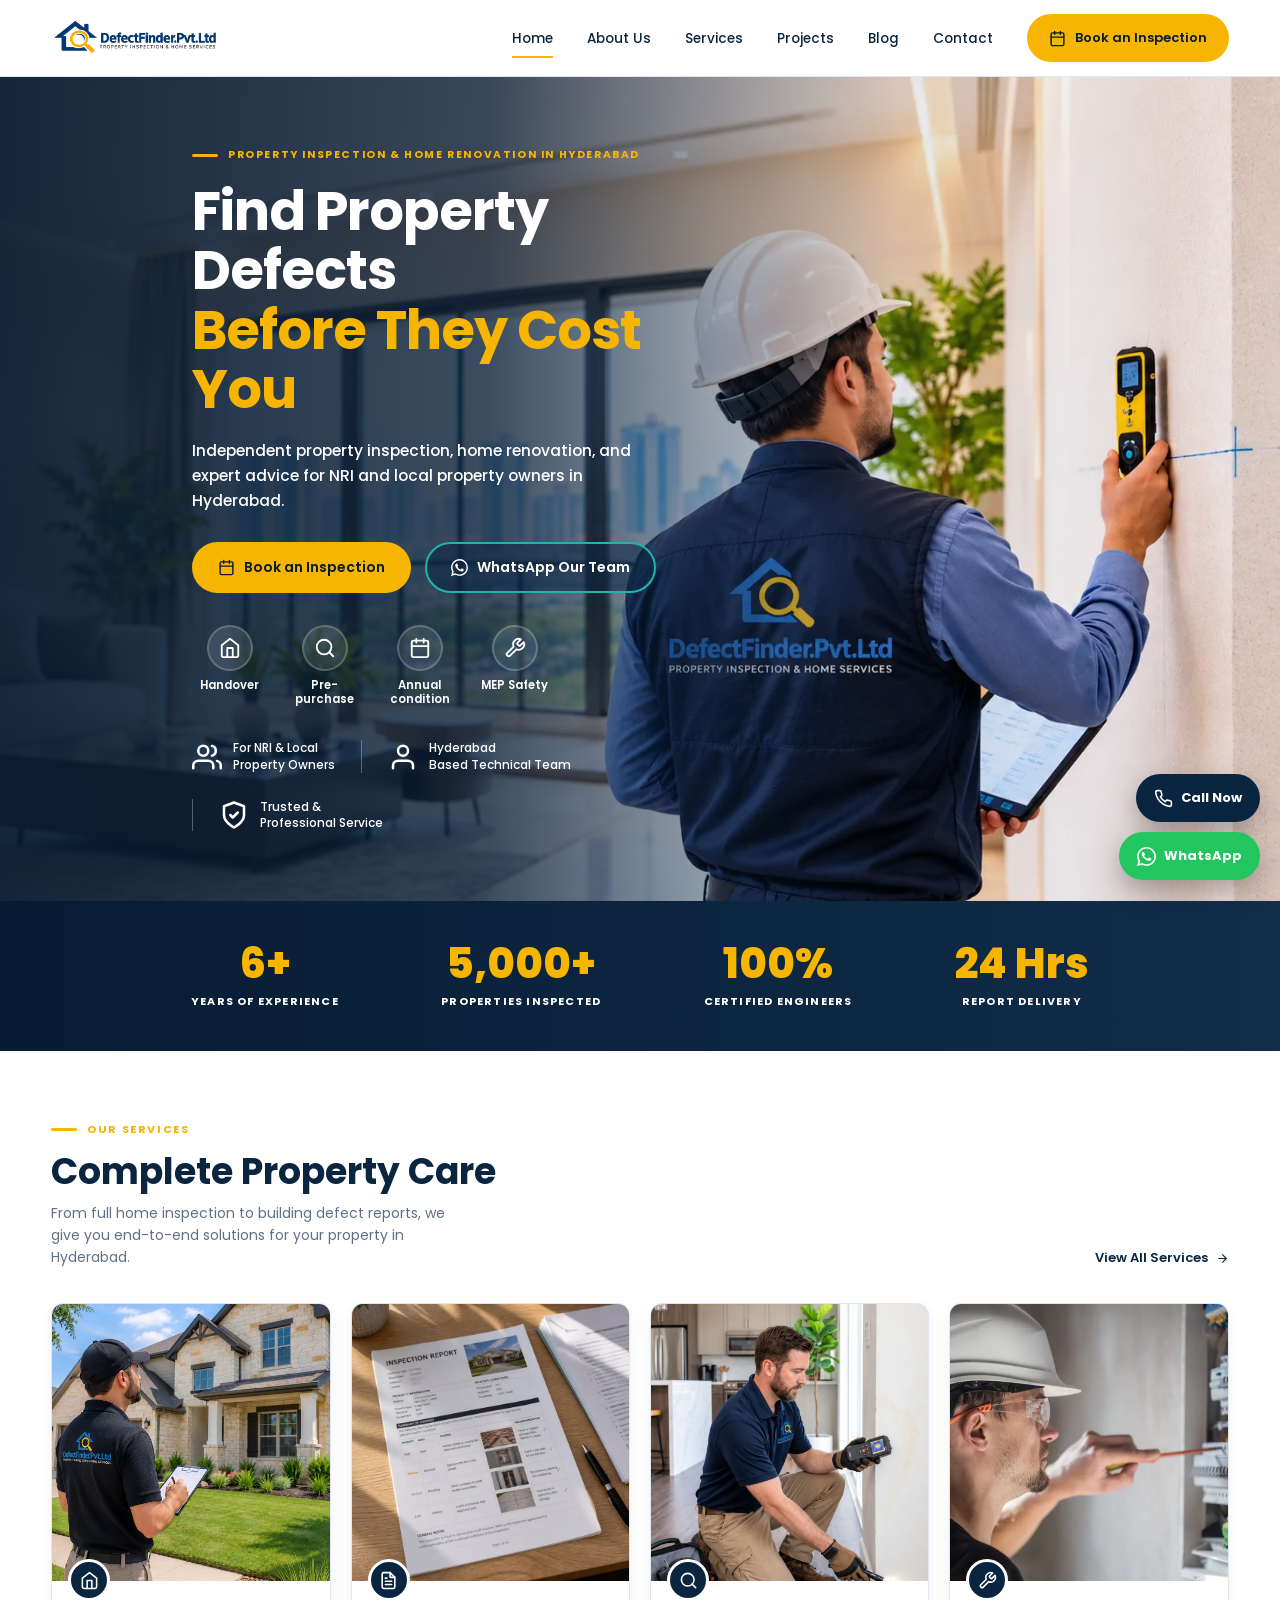
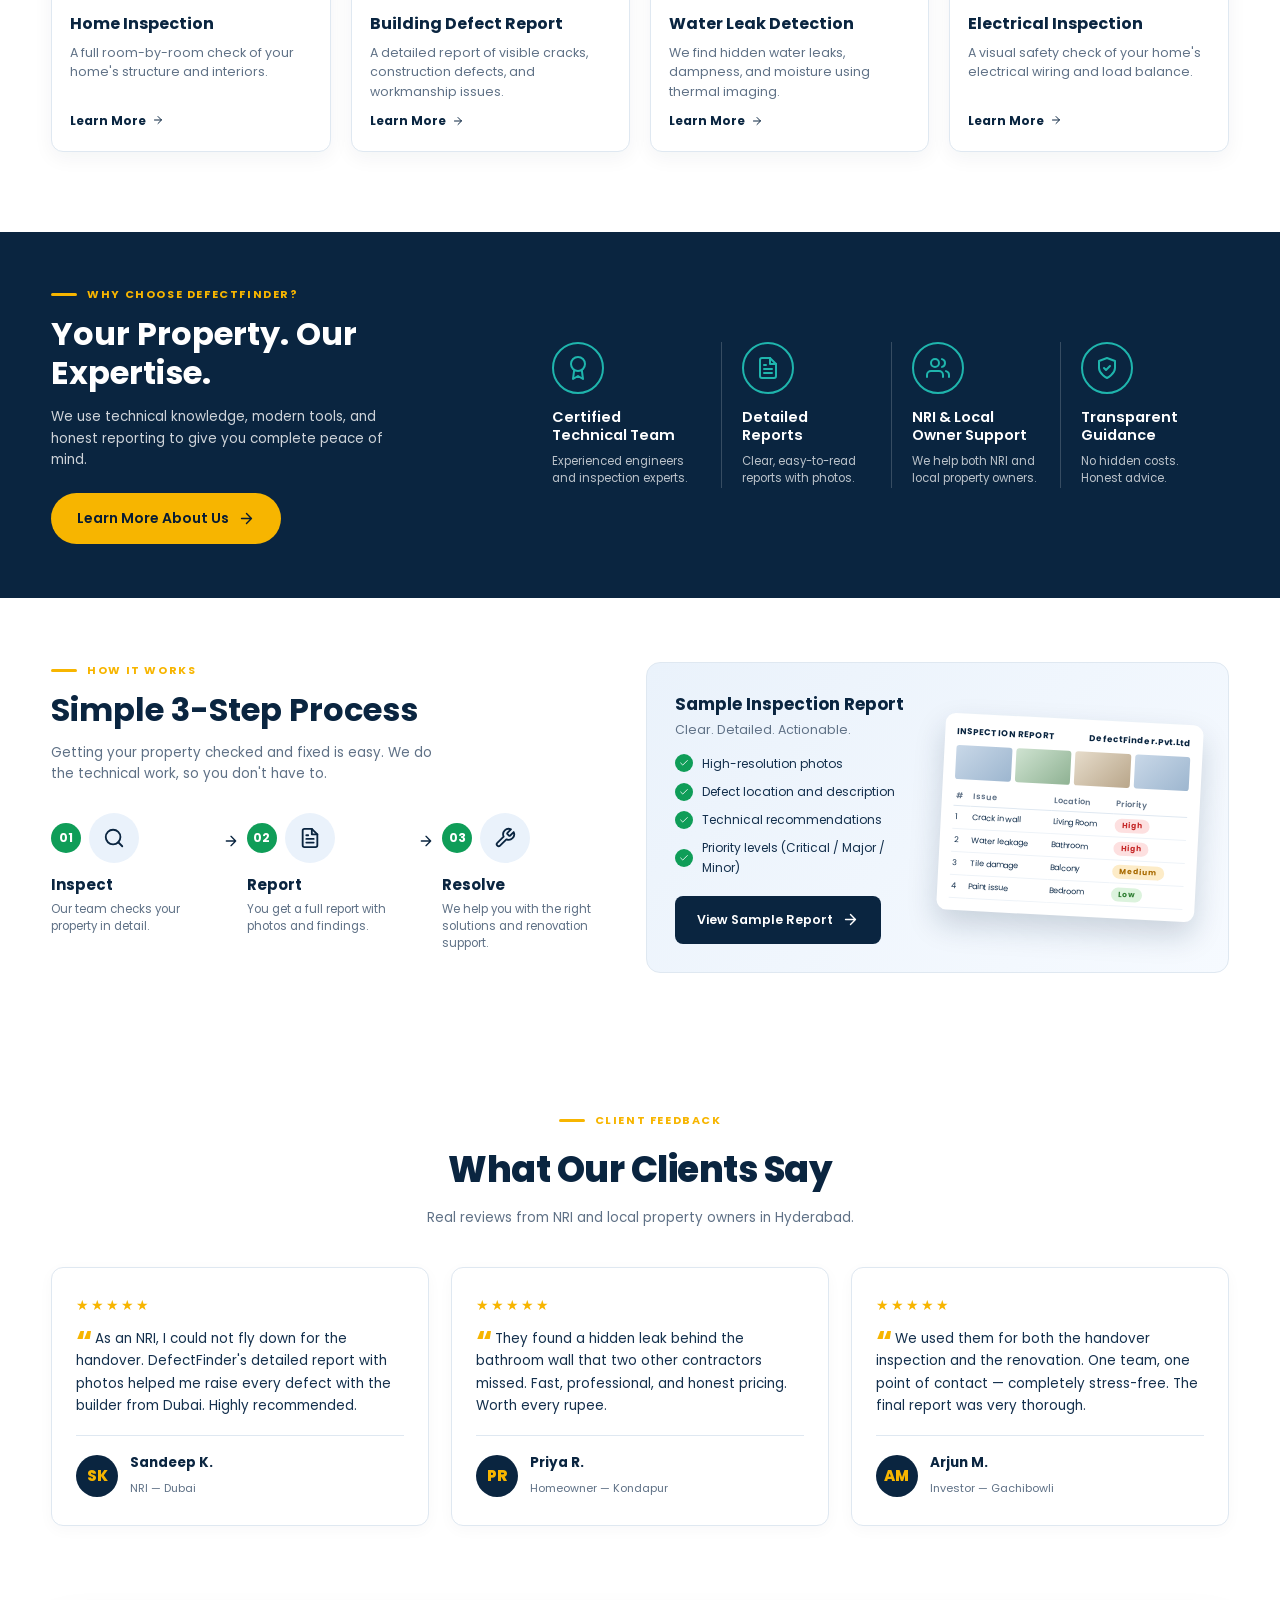
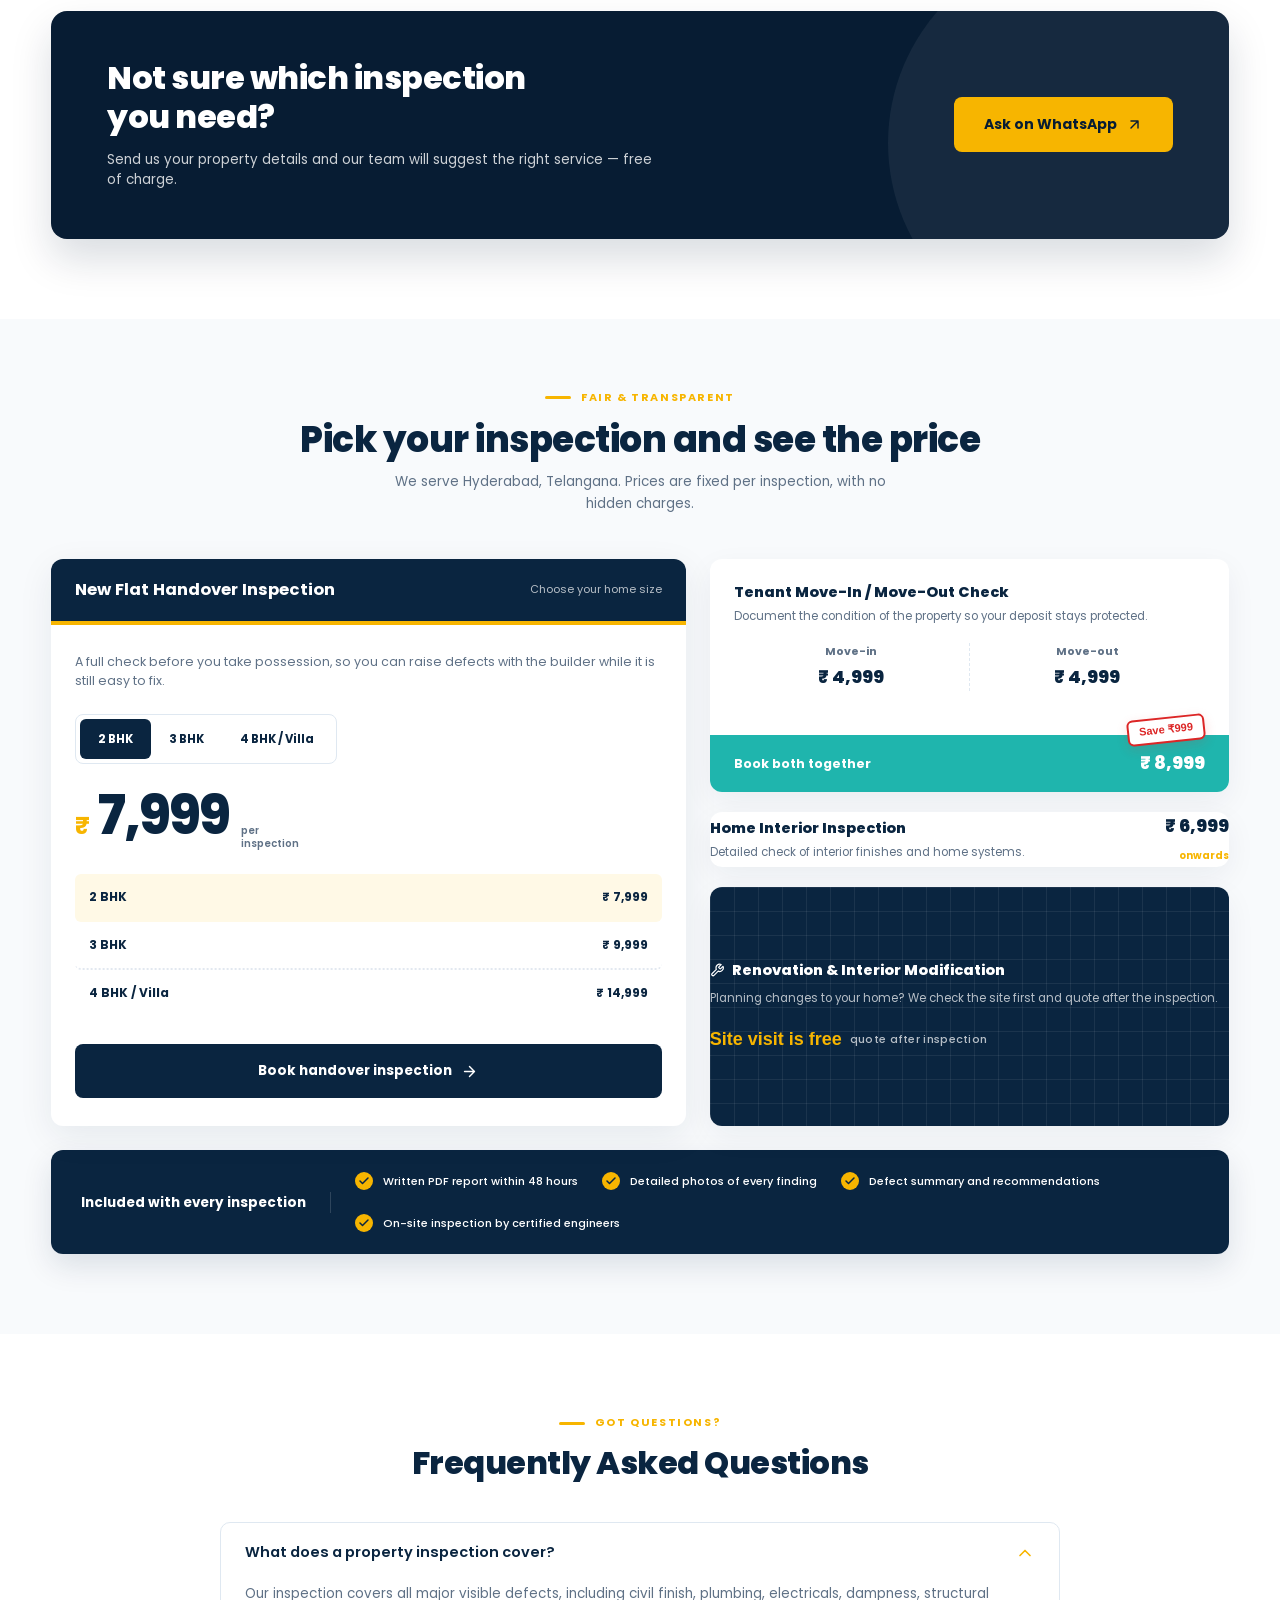
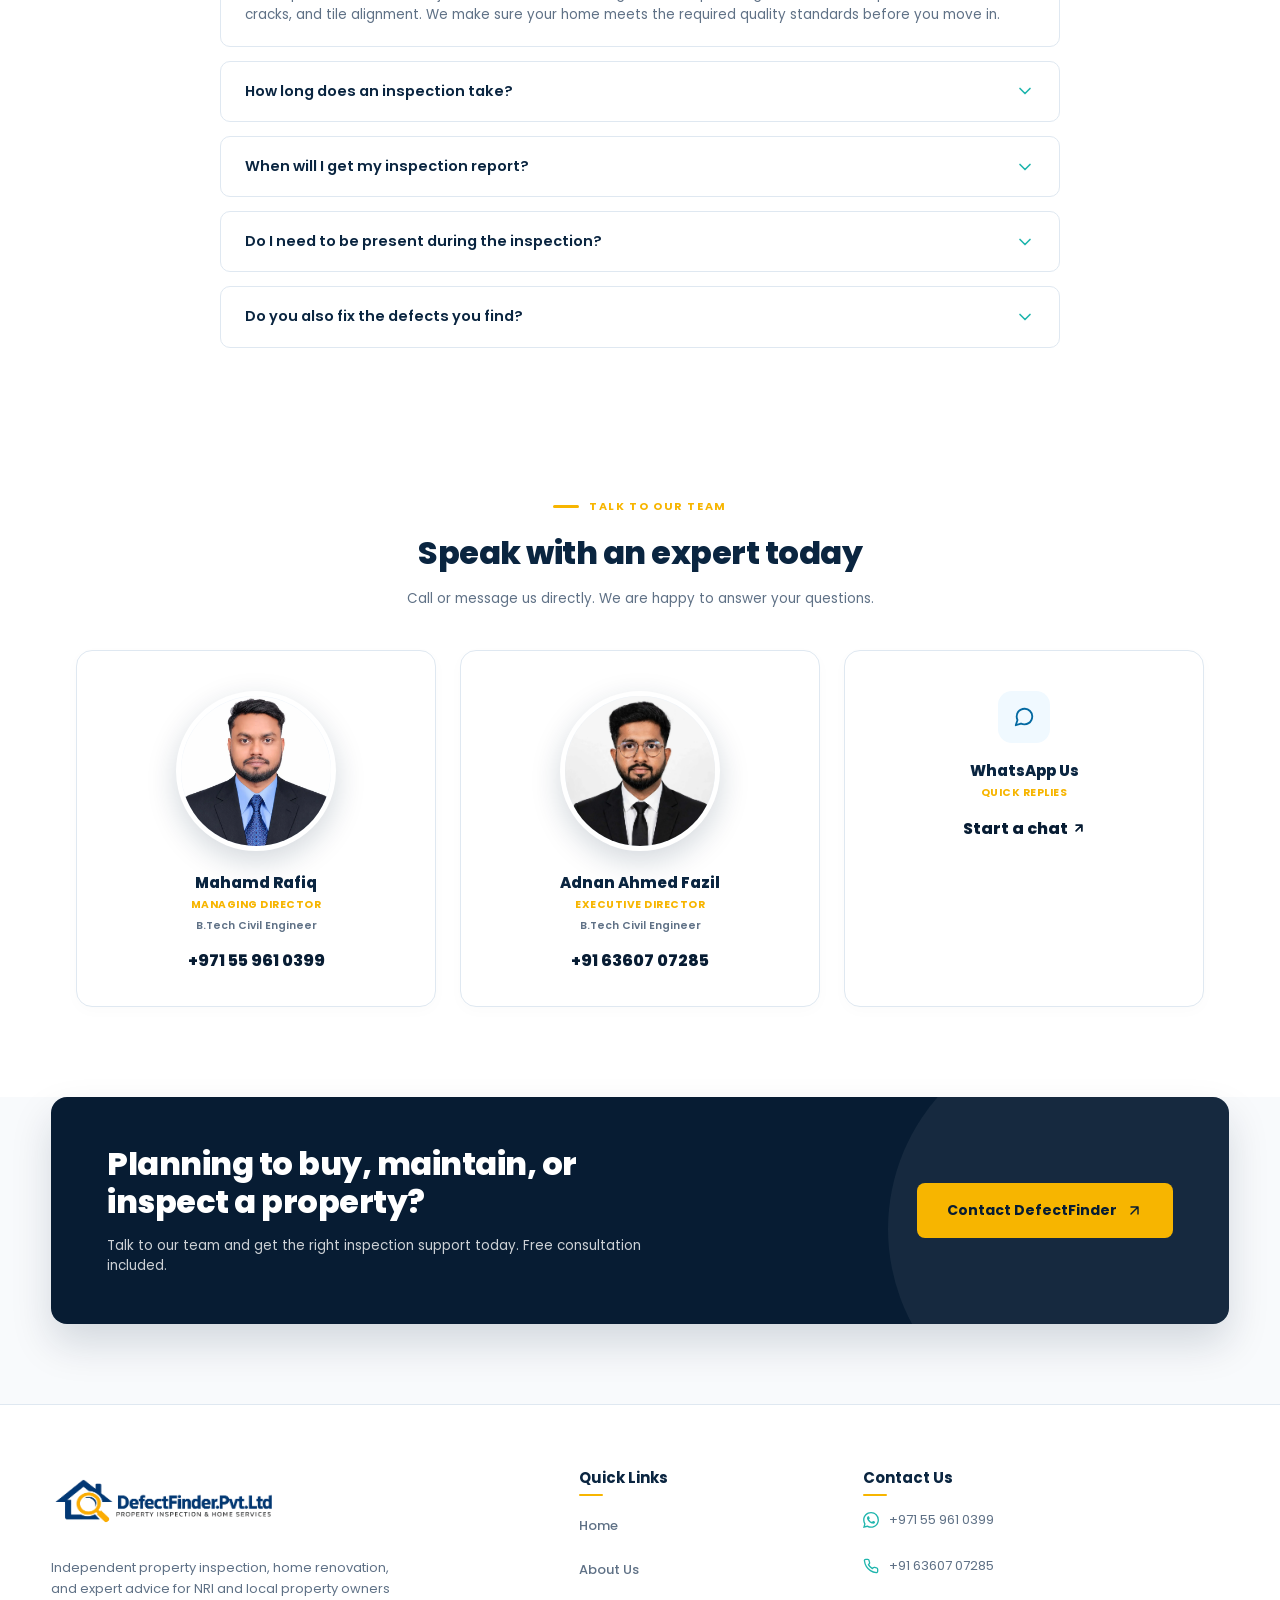
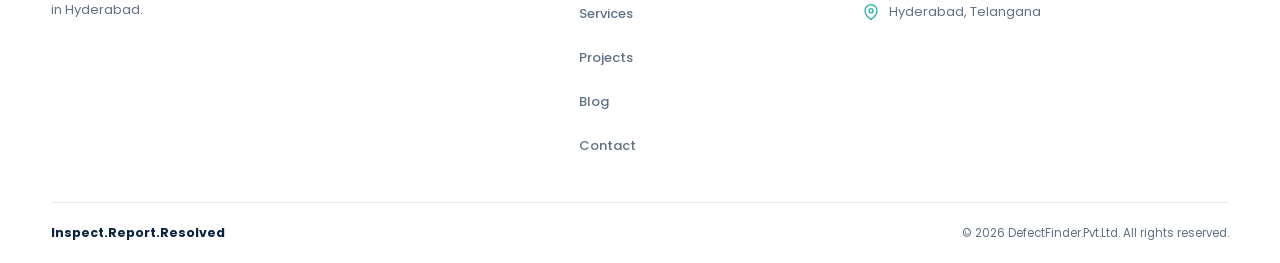
==== commit 17c8dde5: "Add sample report PDF, team/service assets, SEO files, and update pages" ====
--- a/index.html
+++ b/index.html
@@ -3,24 +3,24 @@
 <head>
   <meta charset="UTF-8">
   <meta name="viewport" content="width=device-width, initial-scale=1.0, viewport-fit=cover">
-  <meta name="description" content="DefectFinder.in - independent property inspection, home renovation and technical guidance for NRI and local property owners in Hyderabad.">
+  <meta name="description" content="Property inspection in Hyderabad for NRI and local owners. Home inspection, defect report, water leak detection, and renovation. Book a home inspection today.">
   <meta name="theme-color" content="#0a2540">
-  <title>DefectFinder.Pvt.Ltd | Property Inspection & Home Renovation</title>
+  <title>Property Inspection in Hyderabad | DefectFinder – Home Inspection & Renovation</title>
   <link rel="canonical" href="https://defectfinder.in/">
   <link rel="icon" href="assets/favicon.webp" type="image/webp">
 
   <meta property="og:type" content="website">
   <meta property="og:site_name" content="DefectFinder.in">
-  <meta property="og:title" content="DefectFinder.in | Property Inspection & Home Renovation">
-  <meta property="og:description" content="Independent property inspection, home renovation and technical guidance for NRI and local property owners in Hyderabad.">
+  <meta property="og:title" content="Property Inspection in Hyderabad | DefectFinder – Home Inspection & Renovation">
+  <meta property="og:description" content="Independent property inspection in Hyderabad. Home inspection, building defect report, water leak detection, and home renovation for NRI and local property owners.">
   <meta property="og:url" content="https://defectfinder.in/">
-  <meta property="og:image" content="https://defectfinder.in/assets/hero.webp">
+  <meta property="og:image" content="https://defectfinder.in/assets/hero-og.webp">
   <meta property="og:image:alt" content="DefectFinder property inspection in Hyderabad">
 
   <meta name="twitter:card" content="summary_large_image">
-  <meta name="twitter:title" content="DefectFinder.in | Property Inspection & Home Renovation">
-  <meta name="twitter:description" content="Independent property inspection, home renovation and technical guidance for NRI and local property owners in Hyderabad.">
-  <meta name="twitter:image" content="https://defectfinder.in/assets/hero.webp">
+  <meta name="twitter:title" content="Property Inspection in Hyderabad | DefectFinder – Home Inspection & Renovation">
+  <meta name="twitter:description" content="Independent property inspection in Hyderabad. Home inspection, building defect report, water leak detection, and home renovation for NRI and local property owners.">
+  <meta name="twitter:image" content="https://defectfinder.in/assets/hero-og.webp">
 
   <link rel="preconnect" href="https://fonts.googleapis.com">
   <link rel="preconnect" href="https://fonts.gstatic.com" crossorigin>
@@ -31,7 +31,7 @@
     "@context": "https://schema.org",
     "@type": "HomeAndConstructionBusiness",
     "name": "DefectFinder.in",
-    "description": "Independent property inspection, home renovation and technical guidance for NRI and local property owners in Hyderabad.",
+    "description": "Property inspection in Hyderabad. Home inspection, building defect report, water leak detection, and home renovation for NRI and local property owners.",
     "url": "https://defectfinder.in/",
     "logo": "https://defectfinder.in/assets/logo.webp",
     "image": "https://defectfinder.in/assets/hero.webp",
@@ -98,6 +98,8 @@
     .btn-green:hover { background: #16a34a; transform: translateY(-2px); }
     .btn-navy { background: var(--navy); color: #fff; border-radius: 8px; }
     .btn-navy:hover { background: var(--navy-2); transform: translateY(-2px); }
+    .btn-black { background: #000; color: #fff; border-radius: 4px; padding: 10px 20px; font-size: 13px; }
+    .btn-black:hover { background: #333; }
 
     .header { background: #fff; position: sticky; top: 0; z-index: 1000; border-bottom: 1px solid var(--border); }
     .nav-inner { height: 76px; display: flex; align-items: center; justify-content: space-between; gap: 20px; }
@@ -108,6 +110,7 @@
     .nav-cta { padding: 11px 20px; font-size: 13px; }
     .menu-toggle { display: none; background: transparent; border: 1px solid var(--border); color: var(--navy); width: 44px; height: 44px; border-radius: 8px; font-size: 22px; cursor: pointer; }
 
+    /* ============ HERO ============ */
     .hero { position: relative; min-height: 540px; display: flex; align-items: center; background: var(--navy) url('assets/hero.webp') right center / cover no-repeat; }
     @media (min-width: 1024px) {
       .hero { min-height: calc(100vh - 77px); }
@@ -121,35 +124,64 @@
     .hero h1 span { color: var(--amber); display: block; }
     .hero .sub { margin-top: 20px; color: #fff; font-size: 15.5px; font-weight: 500; max-width: 440px; line-height: 1.6; }
     .hero-actions { display: flex; flex-wrap: wrap; gap: 14px; margin-top: 28px; }
+    
+    /* ============ NEW HERO SERVICE ICONS ============ */
+    .hero-service-icons { display: flex; flex-wrap: wrap; gap: 20px; margin-top: 32px; }
+    .hsi-item { display: flex; flex-direction: column; align-items: center; text-align: center; gap: 8px; width: 75px; }
+    .hsi-icon { width: 46px; height: 46px; border-radius: 50%; background: rgba(255, 255, 255, 0.1); border: 2px solid rgba(255, 255, 255, 0.2); color: #fff; display: grid; place-items: center; font-size: 22px; transition: 0.3s; }
+    .hsi-item:hover .hsi-icon { background: var(--teal); border-color: var(--teal); transform: translateY(-3px); }
+    .hsi-item span { font-size: 11.5px; font-weight: 600; color: #fff; line-height: 1.2; }
+
     .hero-badges { display: flex; flex-wrap: wrap; gap: 26px; margin-top: 34px; }
     .hero-badge { display: flex; align-items: center; gap: 11px; color: #fff; font-size: 12px; font-weight: 500; line-height: 1.35; }
     .hero-badge .ic { font-size: 30px; }
     .hero-badge + .hero-badge { padding-left: 26px; border-left: 1px solid rgba(255,255,255,.3); }
 
+    /* Mobile: hero content sits at the TOP of the hero section */
     @media (max-width: 860px) {
       .hero { 
         min-height: 100vh; 
         min-height: 100svh; 
         align-items: flex-start;
-      }
-      
-      .hero .container { 
-        padding: 30px 0 60px; 
+        background: var(--navy) url('assets/hero-mobile.webp') center center / cover no-repeat;
+      }
+      .hero::before { display: none; }
+
+      .hero .container {
+        padding: 24px 0 48px;
         width: 92%;
-        margin: auto; 
+        margin: 0 auto;
         display: flex;
         flex-direction: column;
-        justify-content: flex-start; 
-      }
-      
-      .hero-content { 
-        max-width: 100%; 
-        margin-left: 0; 
-        display: flex; 
-        flex-direction: column; 
-      }
-      .hero h1 { font-size: clamp(32px, 8vw, 44px); }
-      .hero .sub { font-size: 14.5px; }
+        justify-content: flex-start;
+        background: transparent;
+        border: none;
+        border-radius: 0;
+        box-shadow: none;
+      }
+      .hero-content { max-width: 100%; margin-left: 0; margin-top: 0; display: flex; flex-direction: column; }
+
+      .hero .eyebrow {
+        text-shadow: 0 1px 3px rgba(0,0,0,0.85);
+        filter: drop-shadow(0 2px 4px rgba(0,0,0,0.6));
+        font-size: 10.5px;
+        margin-bottom: 18px;
+      }
+      .hero h1 {
+        font-size: clamp(32px, 8vw, 44px);
+        text-shadow:
+          0 2px 6px rgba(0,0,0,0.85),
+          0 4px 16px rgba(0,0,0,0.6);
+      }
+      .hero h1 span {
+        text-shadow:
+          0 2px 6px rgba(0,0,0,0.9),
+          0 4px 16px rgba(0,0,0,0.65);
+      }
+      .hero .sub {
+        font-size: 14.5px;
+        text-shadow: 0 2px 6px rgba(0,0,0,0.85);
+      }
       
       .hero-actions { 
         display: grid; 
@@ -158,15 +190,38 @@
         width: 100%; 
         margin-top: 24px;
       }
-      .hero-actions .btn { 
-        width: 100%; 
-        padding: 12px 10px; 
-        font-size: 12.5px; 
+      .hero-actions .btn {
+        width: 100%;
+        padding: 12px 10px;
+        font-size: 12.5px;
       }
       .hero-actions .btn .ic { font-size: 15px; }
+
+      .hero-service-icons {
+        justify-content: space-between;
+        gap: 10px;
+        margin-top: 28px;
+      }
+      .hsi-item { width: 22%; }
+      .hsi-icon {
+        width: 42px;
+        height: 42px;
+        font-size: 20px;
+        box-shadow: 0 4px 12px rgba(0,0,0,0.45);
+      }
+      .hsi-item span {
+        font-size: 10.5px;
+        text-shadow: 0 1px 3px rgba(0,0,0,0.85);
+      }
       
       .hero-badges { gap: 18px; margin-top: 28px; }
-      .hero-badge { font-size: 11.5px; }
+      .hero-badge {
+        font-size: 11.5px;
+        text-shadow: 0 1px 3px rgba(0,0,0,0.85);
+      }
+      .hero-badge .ic {
+        filter: drop-shadow(0 2px 4px rgba(0,0,0,0.6));
+      }
       .hero-badge + .hero-badge { padding-left: 0; border-left: 0; }
     }
 
@@ -358,16 +413,34 @@
     .team-head h2 { font-size: clamp(26px, 4vw, 32px); font-weight: 800; color: var(--navy); margin-bottom: 10px; letter-spacing: -0.5px; }
     .team-head p { font-size: 13.5px; color: var(--muted); }
     .team-grid { display: flex; justify-content: center; gap: 24px; flex-wrap: wrap; }
-    .team-card { display: flex; flex-direction: column; align-items: center; text-align: center; padding: 34px 20px; background: #fff; border: 1px solid var(--border); border-radius: 12px; flex: 1; min-width: 260px; max-width: 320px; transition: 0.3s; box-shadow: 0 4px 15px rgba(10,37,64,0.02); }
+    .team-card { display: flex; flex-direction: column; align-items: center; text-align: center; padding: 40px 24px 32px; background: #fff; border: 1px solid var(--border); border-radius: 16px; flex: 1; min-width: 280px; max-width: 360px; transition: 0.3s; box-shadow: 0 4px 15px rgba(10,37,64,0.02); }
     .team-card:hover { transform: translateY(-4px); box-shadow: 0 12px 30px rgba(10,37,64,0.08); border-color: #cbd5e1; }
-    .tc-icon { width: 52px; height: 52px; border-radius: 14px; display: grid; place-items: center; margin-bottom: 16px; font-size: 22px; }
+    .tc-icon { width: 140px; height: 140px; border-radius: 50%; display: grid; place-items: center; margin-bottom: 20px; font-size: 52px; }
     .tc-icon.purple { background: #f3f0ff; color: #6b21a8; }
     .tc-icon.amber { background: #fff9e6; color: #b45309; }
-    .tc-icon.blue { background: #f0f9ff; color: #0369a1; }
+    .tc-icon.blue { background: #f0f9ff; color: #0369a1; width: 52px; height: 52px; border-radius: 14px; font-size: 22px; margin-bottom: 16px; }
     .team-card h4 { font-size: 15px; font-weight: 800; color: var(--navy); margin-bottom: 2px; }
     .team-card span { font-size: 10.5px; font-weight: 700; color: var(--amber); display: block; margin-bottom: 14px; text-transform: uppercase; letter-spacing: 0.5px; }
+    .team-card span + span { color: var(--muted); font-weight: 600; text-transform: none; letter-spacing: 0; margin-top: -10px; margin-bottom: 14px; }
     .team-card strong { font-size: 16px; font-weight: 800; color: var(--navy-dark); display: flex; align-items: center; gap: 4px; }
     .team-card strong .ic { font-size: 14px; stroke-width: 3; }
+
+    .team-photo {
+      width: 160px;
+      height: 160px;
+      border-radius: 50%;
+      object-fit: cover;
+      object-position: center 20%;
+      margin-bottom: 20px;
+      border: 5px solid #fff;
+      box-shadow: 0 10px 30px rgba(10,37,64,0.18);
+      background: #eaf2fb;
+      transition: transform 0.3s ease, box-shadow 0.3s ease;
+    }
+    .team-card:hover .team-photo {
+      transform: scale(1.04);
+      box-shadow: 0 14px 38px rgba(10,37,64,0.25);
+    }
 
     .bottom-cta-wrap { background: var(--soft); padding: 0 0 80px; }
     .mid-cta-wrap { background: #fff; padding: 0 0 80px; }
@@ -419,26 +492,56 @@
     .booking-form .btn { grid-column: 1 / -1; border-radius: 10px; }
     .form-note { grid-column: 1 / -1; text-align: center; font-size: 11px; color: var(--muted); }
 
-    #sampleModal { width: min(720px, 94%); }
-    .sr-body { padding: 26px; }
-    .sr-meta { display: flex; justify-content: space-between; flex-wrap: wrap; gap: 8px; font-size: 12.5px; color: var(--muted); margin-bottom: 16px; }
-    .sr-meta strong { color: var(--navy); }
-    .sr-photos { display: grid; grid-template-columns: repeat(4, 1fr); gap: 8px; margin-bottom: 18px; }
-    .sr-photos span { height: 80px; border-radius: 6px; background: linear-gradient(135deg, #c9d8e8, #9db6cf); }
-    .sr-photos span:nth-child(2) { background: linear-gradient(135deg, #cfe3d1, #8fb293); }
-    .sr-photos span:nth-child(3) { background: linear-gradient(135deg, #e6dccb, #b9a68a); }
-    .sr-table { width: 100%; border-collapse: collapse; font-size: 12.5px; }
-    .sr-table th { text-align: left; color: var(--muted); font-weight: 600; padding: 8px 6px; border-bottom: 2px solid var(--border); }
-    .sr-table td { padding: 10px 6px; border-bottom: 1px solid #eef3f8; color: var(--text); vertical-align: top; }
-    .sr-table .pill { font-size: 10.5px; padding: 2px 10px; }
-    .sr-foot { display: flex; justify-content: space-between; align-items: center; gap: 14px; flex-wrap: wrap; margin-top: 20px; }
-    .sr-foot p { font-size: 11.5px; color: var(--muted); max-width: 380px; }
-    .sr-wrap { overflow-x: auto; -webkit-overflow-scrolling: touch; }
+    /* ============ NEW DEFECTFINDER SECTIONS ============ */
+    .ul-intro { padding: 70px 0; background: #fff; border-bottom: 1px solid var(--border); }
+    .ul-grid { display: grid; grid-template-columns: 1fr 1fr; gap: 40px; align-items: center; }
+    .ul-text h2 { font-size: 20px; font-weight: 700; color: var(--navy); margin-bottom: 4px; }
+    .ul-text h3 { font-size: 20px; font-weight: 700; color: var(--amber); margin-bottom: 16px; line-height: 1.3; }
+    .ul-text p { font-size: 14px; color: var(--text); line-height: 1.7; margin-bottom: 14px; }
+    .ul-image-wrap { background: #f8fafc; border-radius: 12px; overflow: hidden; border: 1px solid var(--border); padding: 20px; text-align: center; }
+    .ul-image-wrap img { max-width: 100%; height: auto; border-radius: 8px; display: block; margin: 0 auto; }
+    
+    .achieve-section { padding: 60px 0; background: #fff; text-align: center; }
+    .achieve-title { font-size: 22px; font-weight: 700; color: var(--navy); margin-bottom: 4px; }
+    .achieve-sub { font-size: 24px; font-weight: 800; color: var(--amber); margin-bottom: 40px; }
+    .achieve-grid { display: flex; justify-content: center; gap: 80px; flex-wrap: wrap; }
+    .achieve-item .num { font-size: 48px; font-weight: 800; color: var(--amber); line-height: 1; margin-bottom: 8px; }
+    .achieve-item .num.dark { color: #000; }
+    .achieve-item .label { font-size: 13px; font-weight: 600; color: var(--text); }
+
+    .choose-section { padding: 70px 0; background: #fff; border-top: 1px solid var(--border); }
+    .choose-grid { display: grid; grid-template-columns: 1fr 1.2fr; gap: 50px; align-items: start; }
+    .choose-text h2 { font-size: 26px; font-weight: 800; line-height: 1.2; margin-bottom: 16px; }
+    .choose-text h2 span { color: var(--amber); }
+    .choose-text p { font-size: 14px; color: var(--text); line-height: 1.7; }
+    
+    .choose-features { display: grid; grid-template-columns: 1fr 1fr; gap: 30px 40px; padding-top: 10px; }
+    .cf-item { display: flex; align-items: center; gap: 14px; border-top: 2px solid var(--border); padding-top: 20px; }
+    .cf-item:nth-child(1) { border-top-color: #3b82f6; }
+    .cf-item:nth-child(2) { border-top-color: #22c55e; }
+    .cf-item .ic { font-size: 26px; color: var(--amber); }
+    .cf-item span { font-size: 14px; font-weight: 700; color: var(--navy); }
+
+    .how-work-section { padding: 70px 0 90px; background: #fff; }
+    .how-work-header { text-align: center; margin-bottom: 40px; }
+    .how-work-header h2 { font-size: 24px; font-weight: 700; color: var(--navy); margin-bottom: 12px; }
+    .how-work-header h2 span { color: var(--amber); }
+    .how-work-header p { font-size: 14px; color: var(--muted); max-width: 700px; margin: 0 auto; }
+    
+    .how-work-grid { display: grid; grid-template-columns: 1fr 1fr; gap: 40px; align-items: center; }
+    .how-work-img img { width: 100%; border-radius: 12px; object-fit: cover; }
+    .how-work-steps { display: flex; flex-direction: column; gap: 24px; }
+    .hw-step { display: flex; gap: 16px; align-items: flex-start; }
+    .hw-icon { color: var(--amber); font-size: 26px; flex-shrink: 0; margin-top: 2px; }
+    .hw-content h4 { font-size: 16px; font-weight: 700; color: var(--navy); margin-bottom: 6px; }
+    .hw-content p { font-size: 13px; color: var(--text); line-height: 1.6; }
 
     @media (max-width: 1050px) {
       .service-grid { grid-template-columns: repeat(2, 1fr); }
       .why-inner, .process-inner { grid-template-columns: 1fr; }
       .project-grid, .testi-grid { grid-template-columns: repeat(2, 1fr); }
+      .ul-grid, .choose-grid, .how-work-grid { grid-template-columns: 1fr; }
+      .choose-features { padding-top: 20px; }
     }
     @media (max-width: 860px) {
       .menu-toggle { display: block; }
@@ -460,31 +563,21 @@
       .footer-bottom { flex-direction: column; text-align: center; justify-content: center; }
 
       .why-inner { grid-template-columns: 1fr; gap: 40px; }
-      .why-grid { 
-        display: grid; 
-        grid-template-columns: repeat(2, 1fr); 
-        gap: 30px 20px; 
-      }
-      .why-item { 
-        padding: 0; 
-        border-left: none; 
-        display: flex;
-        flex-direction: column;
-        align-items: flex-start;
-      }
-      .why-icon {
-        margin-bottom: 12px;
-      }
+      .why-grid { display: grid; grid-template-columns: repeat(2, 1fr); gap: 30px 20px; }
+      .why-item { padding: 0; border-left: none; display: flex; flex-direction: column; align-items: flex-start; }
+      .why-icon { margin-bottom: 12px; }
 
       .process-inner { grid-template-columns: 1fr; gap: 30px; }
       .steps { display: flex; flex-direction: row; gap: 8px; width: 100%; justify-content: space-between; }
       .step { flex: 1; }
       .step-arrow { display: block; margin-top: 18px; font-size: 14px; } 
-      
       .step-circle { width: 40px; height: 40px; font-size: 18px; margin-bottom: 8px; }
       .step-num { width: 24px; height: 24px; font-size: 10px; }
       .step h3 { font-size: 13px; }
       .step p { font-size: 10.5px; line-height: 1.4; }
+
+      .achieve-grid { gap: 40px; }
+      .choose-features { grid-template-columns: 1fr; }
     }
     @media (max-width: 620px) {
       .container { width: 92%; }
@@ -499,8 +592,11 @@
       .pc-tab { flex: 1; text-align: center; padding: 10px 4px; font-size: 11px; }
       .team-grid { flex-direction: column; align-items: center; }
       .team-card { width: 100%; max-width: 100%; }
-      .sr-photos span { height: 56px; }
       .pc-price-display .amount { font-size: 42px; }
+      .how-work-grid { grid-template-columns: 1fr; }
+      .team-photo { width: 130px; height: 130px; border-width: 4px; }
+      .tc-icon { width: 120px; height: 120px; font-size: 44px; }
+      .tc-icon.blue { width: 52px; height: 52px; font-size: 22px; margin-bottom: 16px; }
     }
     @media (prefers-reduced-motion: reduce) { * { transition: none !important; scroll-behavior: auto !important; } }
   </style>
@@ -525,6 +621,12 @@
     <symbol id="i-phone" viewBox="0 0 24 24"><path d="M22 16.92v3a2 2 0 0 1-2.18 2 19.79 19.79 0 0 1-8.63-3.07 19.5 19.5 0 0 1-6-6 19.79 19.79 0 0 1-3.07-8.67A2 2 0 0 1 4.11 2h3a2 2 0 0 1 2 1.72 12.84 12.84 0 0 0 .7 2.81 2 2 0 0 1-.45 2.11L8.09 9.91a16 16 0 0 0 6 6l1.27-1.27a2 2 0 0 1 2.11-.45 12.84 12.84 0 0 0 2.81.7A2 2 0 0 1 22 16.92z"/></symbol>
     <symbol id="i-wa" viewBox="0 0 24 24"><path d="M17.472 14.382c-.297-.149-1.758-.867-2.03-.967-.273-.099-.471-.148-.67.15-.197.297-.767.966-.94 1.164-.173.199-.347.223-.644.075-.297-.15-1.255-.463-2.39-1.475-.883-.788-1.48-1.761-1.653-2.059-.173-.297-.018-.458.13-.606.134-.133.298-.347.446-.52.149-.174.198-.298.298-.497.099-.198.05-.371-.025-.52-.075-.149-.669-1.612-.916-2.207-.242-.579-.487-.5-.669-.51a12.8 12.8 0 0 0-.57-.01c-.198 0-.52.074-.792.372-.272.297-1.04 1.016-1.04 2.479 0 1.462 1.065 2.875 1.213 3.074.149.198 2.096 3.2 5.077 4.487.709.306 1.262.489 1.694.625.712.227 1.36.195 1.871.118.571-.085 1.758-.719 2.006-1.413.248-.694.248-1.289.173-1.413-.074-.124-.272-.198-.57-.347m-5.421 7.403h-.004a9.87 9.87 0 0 1-5.031-1.378l-.361-.214-3.741.982.998-3.648-.235-.374a9.86 9.86 0 0 1-1.51-5.26c.001-5.45 4.436-9.884 9.888-9.884 2.64 0 5.122 1.03 6.988 2.898a9.82 9.82 0 0 1 2.893 6.994c-.003 5.45-4.437 9.884-9.885 9.884m8.413-18.297A11.815 11.815 0 0 0 12.05 0C5.495 0 .16 5.335.157 11.892c0 2.096.547 4.142 1.588 5.945L.057 24l6.305-1.654a11.882 11.882 0 0 0 5.683 1.448h.005c6.554 0 11.89-5.335 11.893-11.893a11.821 11.821 0 0 0-3.48-8.413Z" fill="currentColor" stroke="none"/></symbol>
     <symbol id="i-chat" viewBox="0 0 24 24"><path d="M21 11.5a8.38 8.38 0 0 1-.9 3.8 8.5 8.5 0 0 1-7.6 4.7 8.38 8.38 0 0 1-3.8-.9L3 21l1.9-5.7a8.38 8.38 0 0 1-.9-3.8 8.5 8.5 0 0 1 4.7-7.6 8.38 8.38 0 0 1 3.8-.9h.5a8.48 8.48 0 0 1 8 8v.5z"/></symbol>
+    <symbol id="i-wallet" viewBox="0 0 24 24"><rect x="2" y="6" width="20" height="14" rx="2"/><path d="M16 14h2M2 10h20"/></symbol>
+    <symbol id="i-headset" viewBox="0 0 24 24"><path d="M3 18v-6a9 9 0 0 1 18 0v6"/><path d="M21 19a2 2 0 0 1-2 2h-1a2 2 0 0 1-2-2v-3a2 2 0 0 1 2-2h3zM3 19a2 2 0 0 0 2 2h1a2 2 0 0 0 2-2v-3a2 2 0 0 0-2-2H3z"/></symbol>
+    <symbol id="i-pencil" viewBox="0 0 24 24"><path d="M17 3a2.828 2.828 0 1 1 4 4L7.5 20.5 2 22l1.5-5.5L17 3z"/></symbol>
+    <symbol id="i-cloud" viewBox="0 0 24 24"><path d="M18 10h-1.26A8 8 0 1 0 9 20h9a5 5 0 0 0 0-10z"/></symbol>
+    <symbol id="i-bell" viewBox="0 0 24 24"><path d="M18 8A6 6 0 0 0 6 8c0 7-3 9-3 9h18s-3-2-3-9"/><path d="M13.73 21a2 2 0 0 1-3.46 0"/></symbol>
+    <symbol id="i-clipboard" viewBox="0 0 24 24"><path d="M16 4h2a2 2 0 0 1 2 2v14a2 2 0 0 1-2 2H6a2 2 0 0 1-2-2V6a2 2 0 0 1 2-2h2"/><rect x="8" y="2" width="8" height="4" rx="1" ry="1"/><path d="M9 14l2 2 4-4"/></symbol>
   </svg>
 
   <header class="header">
@@ -548,21 +650,44 @@
   <noscript>
     <div style="background:#fff9e6;border-bottom:1px solid #f7b500;padding:12px 16px;text-align:center;font-size:13px;color:#0a2540;">
       JavaScript is disabled. For bookings, please call <a href="tel:+971559610399" style="text-decoration:underline;font-weight:700;">+971 55 961 0399</a> or
-      <a href="https://wa.me/971559610399?text=Hello%20DefectFinder!" style="text-decoration:underline;font-weight:700;" target="_blank" rel="noopener">message us on WhatsApp</a>.
+      <a href="https://wa.me/916360707285?text=Hello%20DefectFinder!" style="text-decoration:underline;font-weight:700;" target="_blank" rel="noopener">message us on WhatsApp</a>.
     </div>
   </noscript>
 
   <main>
+    <!-- HERO SECTION -->
     <section class="hero" id="top">
       <div class="container">
         <div class="hero-content">
-          <div class="eyebrow">Property Inspection &amp; Home Renovation</div>
+          <div class="eyebrow">Property Inspection &amp; Home Renovation in Hyderabad</div>
           <h1>Find Property Defects <span>Before They Cost You</span></h1>
-          <p class="sub">Independent Property Inspection • Home Renovation • Technical Guidance</p>
+          <p class="sub">Independent property inspection, home renovation, and expert advice for NRI and local property owners in Hyderabad.</p>
+          
           <div class="hero-actions">
             <button type="button" class="btn btn-amber" data-book><svg class="ic"><use href="#i-calendar"/></svg> Book an Inspection</button>
             <a class="btn btn-outline" href="https://wa.me/971559610399?text=Hello%20DefectFinder!%20I%20would%20like%20a%20free%20consultation." target="_blank" rel="noopener"><svg class="ic"><use href="#i-wa"/></svg> WhatsApp Our Team</a>
           </div>
+
+          <!-- Hero Service Icons -->
+          <div class="hero-service-icons">
+            <div class="hsi-item">
+              <div class="hsi-icon"><svg class="ic"><use href="#i-home"/></svg></div>
+              <span>Handover</span>
+            </div>
+            <div class="hsi-item">
+              <div class="hsi-icon"><svg class="ic"><use href="#i-search"/></svg></div>
+              <span>Pre-purchase</span>
+            </div>
+            <div class="hsi-item">
+              <div class="hsi-icon"><svg class="ic"><use href="#i-calendar"/></svg></div>
+              <span>Annual condition</span>
+            </div>
+            <div class="hsi-item">
+              <div class="hsi-icon"><svg class="ic"><use href="#i-tool"/></svg></div>
+              <span>MEP Safety</span>
+            </div>
+          </div>
+
           <div class="hero-badges">
             <div class="hero-badge"><svg class="ic"><use href="#i-users"/></svg><span>For NRI &amp; Local<br>Property Owners</span></div>
             <div class="hero-badge"><svg class="ic"><use href="#i-user"/></svg><span>Hyderabad<br>Based Technical Team</span></div>
@@ -572,6 +697,7 @@
       </div>
     </section>
 
+    <!-- STATS BAR -->
     <section class="stats-bar" aria-label="Key highlights">
       <div class="container stats-grid">
         <div class="stat-item"><div class="stat-num">6+</div><div class="stat-label">Years of Experience</div></div>
@@ -581,32 +707,30 @@
       </div>
     </section>
 
-    <!-- UPDATED: Only the 8 services from the flyer -->
+    <!-- EXISTING SERVICES -->
     <section class="services" id="services">
       <div class="container">
         <div class="services-head">
           <div>
             <div class="eyebrow">Our Services</div>
             <h2>Complete Property Care</h2>
-            <p>From detailed inspections to structural assessments, we provide end-to-end solutions for your property needs.</p>
+            <p>From full home inspection to building defect reports, we give you end-to-end solutions for your property in Hyderabad.</p>
           </div>
           <a href="services.html" class="view-all">View All Services <svg class="ic"><use href="#i-arrow"/></svg></a>
         </div>
 
         <div class="service-grid">
-          <!-- 1 -->
           <article class="service-card">
             <div class="service-img">
-              <img src="assets/homeinspection.webp" alt="Home Inspection" width="400" height="400" loading="lazy">
+              <img src="assets/homeinspection.webp" alt="Home Inspection in Hyderabad" width="400" height="400" loading="lazy">
               <span class="service-icon"><svg class="ic"><use href="#i-home"/></svg></span>
             </div>
             <div class="service-body">
               <h3>Home Inspection</h3>
-              <p>Comprehensive, room-by-room assessment of your property's visible structural and interior components.</p>
+              <p>A full room-by-room check of your home's structure and interiors.</p>
               <a class="learn" href="services.html">Learn More <svg class="ic"><use href="#i-arrow"/></svg></a>
             </div>
           </article>
-          <!-- 2 -->
           <article class="service-card">
             <div class="service-img">
               <img src="assets/report.webp" alt="Building Defect Report" width="400" height="400" loading="lazy">
@@ -614,11 +738,10 @@
             </div>
             <div class="service-body">
               <h3>Building Defect Report</h3>
-              <p>Documentation-heavy report covering visible cracks, construction defects, and workmanship issues.</p>
+              <p>A detailed report of visible cracks, construction defects, and workmanship issues.</p>
               <a class="learn" href="services.html">Learn More <svg class="ic"><use href="#i-arrow"/></svg></a>
             </div>
           </article>
-          <!-- 3 -->
           <article class="service-card">
             <div class="service-img">
               <img src="assets/waterleak.webp" alt="Water Leak Detection" width="400" height="400" loading="lazy">
@@ -626,11 +749,10 @@
             </div>
             <div class="service-body">
               <h3>Water Leak Detection</h3>
-              <p>Trace hidden water leaks, dampness, and moisture accumulation using thermal imaging.</p>
+              <p>We find hidden water leaks, dampness, and moisture using thermal imaging.</p>
               <a class="learn" href="services.html">Learn More <svg class="ic"><use href="#i-arrow"/></svg></a>
             </div>
           </article>
-          <!-- 4 -->
           <article class="service-card">
             <div class="service-img">
               <img src="assets/electrical.webp" alt="Electrical Inspection" width="400" height="400" loading="lazy">
@@ -638,7 +760,7 @@
             </div>
             <div class="service-body">
               <h3>Electrical Inspection</h3>
-              <p>Visual safety and quality assessment of your home's electrical installation and load balance.</p>
+              <p>A visual safety check of your home's electrical wiring and load balance.</p>
               <a class="learn" href="services.html">Learn More <svg class="ic"><use href="#i-arrow"/></svg></a>
             </div>
           </article>
@@ -655,14 +777,14 @@
         <div class="why-left">
           <div class="eyebrow">Why Choose DefectFinder?</div>
           <h2>Your Property. Our Expertise.</h2>
-          <p>We combine technical knowledge, modern tools and honest reporting to give you complete peace of mind.</p>
+          <p>We use technical knowledge, modern tools, and honest reporting to give you complete peace of mind.</p>
           <a href="about.html" class="btn btn-amber">Learn More About Us <svg class="ic"><use href="#i-arrow"/></svg></a>
         </div>
         <div class="why-grid">
           <div class="why-item"><div class="why-icon"><svg class="ic"><use href="#i-award"/></svg></div><h3>Certified<br>Technical Team</h3><p>Experienced engineers and inspection experts.</p></div>
-          <div class="why-item"><div class="why-icon"><svg class="ic"><use href="#i-file"/></svg></div><h3>Detailed<br>Reports</h3><p>Clear, easy-to-understand reports with photos.</p></div>
-          <div class="why-item"><div class="why-icon"><svg class="ic"><use href="#i-users"/></svg></div><h3>NRI &amp; Local<br>Owner Support</h3><p>We support both NRI and local property owners.</p></div>
-          <div class="why-item"><div class="why-icon"><svg class="ic"><use href="#i-shield-check"/></svg></div><h3>Transparent<br>Guidance</h3><p>No hidden costs. Honest recommendations.</p></div>
+          <div class="why-item"><div class="why-icon"><svg class="ic"><use href="#i-file"/></svg></div><h3>Detailed<br>Reports</h3><p>Clear, easy-to-read reports with photos.</p></div>
+          <div class="why-item"><div class="why-icon"><svg class="ic"><use href="#i-users"/></svg></div><h3>NRI &amp; Local<br>Owner Support</h3><p>We help both NRI and local property owners.</p></div>
+          <div class="why-item"><div class="why-icon"><svg class="ic"><use href="#i-shield-check"/></svg></div><h3>Transparent<br>Guidance</h3><p>No hidden costs. Honest advice.</p></div>
         </div>
       </div>
     </section>
@@ -671,19 +793,19 @@
       <div class="container process-inner">
         <div class="process-left">
           <div class="eyebrow">How It Works</div>
-          <h2>Simple 3 Step Process</h2>
-          <p>Getting your property knowledge and fixed is easy. We handle the technical work, so you don't have to.</p>
+          <h2>Simple 3-Step Process</h2>
+          <p>Getting your property checked and fixed is easy. We do the technical work, so you don't have to.</p>
           <div class="steps">
             <div class="step">
               <div class="step-top"><span class="step-num">01</span><span class="step-circle"><svg class="ic"><use href="#i-search"/></svg></span></div>
               <h3>Inspect</h3>
-              <p>Our team conducts a detailed inspection of your property.</p>
+              <p>Our team checks your property in detail.</p>
             </div>
             <span class="step-arrow"><svg class="ic"><use href="#i-arrow"/></svg></span>
             <div class="step">
               <div class="step-top"><span class="step-num">02</span><span class="step-circle"><svg class="ic"><use href="#i-file"/></svg></span></div>
               <h3>Report</h3>
-              <p>You get a comprehensive report with photos and findings.</p>
+              <p>You get a full report with photos and findings.</p>
             </div>
             <span class="step-arrow"><svg class="ic"><use href="#i-arrow"/></svg></span>
             <div class="step">
@@ -700,11 +822,18 @@
             <div class="tagline">Clear. Detailed. Actionable.</div>
             <ul class="checks">
               <li><span class="tick"><svg class="ic"><use href="#i-check"/></svg></span>High-resolution photos</li>
-              <li><span class="tick"><svg class="ic"><use href="#i-check"/></svg></span>Defect location &amp; description</li>
+              <li><span class="tick"><svg class="ic"><use href="#i-check"/></svg></span>Defect location and description</li>
               <li><span class="tick"><svg class="ic"><use href="#i-check"/></svg></span>Technical recommendations</li>
               <li><span class="tick"><svg class="ic"><use href="#i-check"/></svg></span>Priority levels (Critical / Major / Minor)</li>
             </ul>
-            <button type="button" class="btn btn-navy" id="openSample">View Sample Report <svg class="ic"><use href="#i-arrow"/></svg></button>
+            <!-- ============ UPDATED: View Sample Report opens PDF directly ============ -->
+            <a class="btn btn-navy"
+               href="assets/sample-inspection-report.pdf"
+               target="_blank"
+               rel="noopener"
+               onclick="if(window.gtag){gtag('event','view_sample_report',{file_name:'sample-inspection-report.pdf'});}">
+              View Sample Report <svg class="ic"><use href="#i-arrow"/></svg>
+            </a>
           </div>
           <div class="report-card" aria-hidden="true">
             <div class="rc-head"><span>INSPECTION REPORT</span><span>DefectFinder.Pvt.Ltd</span></div>
@@ -726,13 +855,13 @@
         <div class="testimonials-head">
           <div class="eyebrow center">Client Feedback</div>
           <h2>What Our Clients Say</h2>
-          <p>Real reviews from NRI and local property owners we've worked with in Hyderabad.</p>
+          <p>Real reviews from NRI and local property owners in Hyderabad.</p>
         </div>
 
         <div class="testi-grid">
           <article class="testi-card">
             <div class="testi-stars" aria-label="5 out of 5 stars">★★★★★</div>
-            <p class="testi-quote">As an NRI, I couldn't fly down for the handover. DefectFinder's detailed report with photos helped me raise every defect with the builder remotely. Highly recommended.</p>
+            <p class="testi-quote">As an NRI, I could not fly down for the handover. DefectFinder's detailed report with photos helped me raise every defect with the builder from Dubai. Highly recommended.</p>
             <div class="testi-author">
               <div class="testi-avatar">SK</div>
               <div><h4>Sandeep K.</h4><span>NRI — Dubai</span></div>
@@ -741,7 +870,7 @@
 
           <article class="testi-card">
             <div class="testi-stars" aria-label="5 out of 5 stars">★★★★★</div>
-            <p class="testi-quote">They found a hidden leak behind the bathroom wall that two other contractors missed. Fast, professional and honest pricing. Worth every rupee.</p>
+            <p class="testi-quote">They found a hidden leak behind the bathroom wall that two other contractors missed. Fast, professional, and honest pricing. Worth every rupee.</p>
             <div class="testi-author">
               <div class="testi-avatar">PR</div>
               <div><h4>Priya R.</h4><span>Homeowner — Kondapur</span></div>
@@ -750,7 +879,7 @@
 
           <article class="testi-card">
             <div class="testi-stars" aria-label="5 out of 5 stars">★★★★★</div>
-            <p class="testi-quote">We used them for both the handover inspection and the renovation. One team, one point of contact — completely stress-free. The final report was incredibly thorough.</p>
+            <p class="testi-quote">We used them for both the handover inspection and the renovation. One team, one point of contact — completely stress-free. The final report was very thorough.</p>
             <div class="testi-author">
               <div class="testi-avatar">AM</div>
               <div><h4>Arjun M.</h4><span>Investor — Gachibowli</span></div>
@@ -765,7 +894,7 @@
         <div class="b-cta-box">
           <div class="b-cta-content">
             <h2>Not sure which inspection<br>you need?</h2>
-            <p>Send us your property details and our team will recommend the right service — free of charge.</p>
+            <p>Send us your property details and our team will suggest the right service — free of charge.</p>
           </div>
           <div class="b-cta-btn">
             <a href="https://wa.me/971559610399?text=Hello%20DefectFinder!%20I%20need%20help%20choosing%20the%20right%20inspection." class="btn btn-amber" target="_blank" rel="noopener">Ask on WhatsApp <svg class="ic ic-rotate"><use href="#i-arrow"/></svg></a>
@@ -778,8 +907,8 @@
       <div class="container">
         <div class="pricing-header">
           <div class="eyebrow center">Fair &amp; Transparent</div>
-          <h2>Pick your inspection, see the<br>price</h2>
-          <p>Serving Hyderabad, Telangana. Prices are fixed per inspection, with no hidden charges.</p>
+          <h2>Pick your inspection and see the price</h2>
+          <p>We serve Hyderabad, Telangana. Prices are fixed per inspection, with no hidden charges.</p>
         </div>
 
         <div class="pricing-grid">
@@ -789,7 +918,7 @@
               <span>Choose your home size</span>
             </div>
             <div class="pc-main-body">
-              <p class="pc-main-desc">A full check before you take possession, so you can raise defects with the builder while it is still easy to fix them.</p>
+              <p class="pc-main-desc">A full check before you take possession, so you can raise defects with the builder while it is still easy to fix.</p>
 
               <div class="pc-tabs" role="group" aria-label="Home size">
                 <button type="button" class="pc-tab active" data-size="2 BHK" aria-pressed="true">2 BHK</button>
@@ -833,14 +962,14 @@
             <button type="button" class="pc-card clickable interior-card pc-card-pad" data-book data-service="Home Interior Inspection" aria-label="Book home interior inspection">
               <div class="interior-card-left">
                 <h4>Home Interior Inspection</h4>
-                <p>Detailed evaluation of interior finishes and home systems.</p>
+                <p>Detailed check of interior finishes and home systems.</p>
               </div>
               <div class="interior-card-right"><strong>₹ 6,999</strong><span>onwards</span></div>
             </button>
 
             <button type="button" class="pc-card clickable reno-card pc-card-pad" data-book data-service="Home Renovation" aria-label="Book a free renovation site visit">
               <h4><svg class="ic"><use href="#i-tool"/></svg> Renovation &amp; Interior Modification</h4>
-              <p>Planning changes to your home? We assess the site first and quote after the inspection.</p>
+              <p>Planning changes to your home? We check the site first and quote after the inspection.</p>
               <div class="free-text">Site visit is free <span>quote after inspection</span></div>
             </button>
           </div>
@@ -867,24 +996,24 @@
 
         <div class="faq-wrap">
           <details class="faq-item" name="faq-group" open>
-            <summary class="faq-q">What exactly does a property inspection cover? <svg class="ic"><use href="#i-chevron"/></svg></summary>
-            <div class="faq-a">Our inspection covers all major visual defects, including civil finish, plumbing, electricals, dampness, structural cracks, and tile alignment. We ensure your home meets the required quality standards before you move in.</div>
+            <summary class="faq-q">What does a property inspection cover? <svg class="ic"><use href="#i-chevron"/></svg></summary>
+            <div class="faq-a">Our inspection covers all major visible defects, including civil finish, plumbing, electricals, dampness, structural cracks, and tile alignment. We make sure your home meets the required quality standards before you move in.</div>
           </details>
           <details class="faq-item" name="faq-group">
-            <summary class="faq-q">How long does an inspection usually take? <svg class="ic"><use href="#i-chevron"/></svg></summary>
-            <div class="faq-a">A standard inspection for a 2 or 3 BHK flat typically takes about 2 to 4 hours. Larger properties or villas may take a bit longer, as we thoroughly check every corner of the property.</div>
+            <summary class="faq-q">How long does an inspection take? <svg class="ic"><use href="#i-chevron"/></svg></summary>
+            <div class="faq-a">A standard inspection for a 2 or 3 BHK flat takes about 2 to 4 hours. Larger homes or villas may take a little longer, as we check every corner of the property.</div>
           </details>
           <details class="faq-item" name="faq-group">
-            <summary class="faq-q">When will I receive my inspection report? <svg class="ic"><use href="#i-chevron"/></svg></summary>
-            <div class="faq-a">You will receive a comprehensive PDF report, complete with high-resolution photos and technical recommendations, within 48 hours of the inspection being completed.</div>
+            <summary class="faq-q">When will I get my inspection report? <svg class="ic"><use href="#i-chevron"/></svg></summary>
+            <div class="faq-a">You will get a full PDF report with high-resolution photos and technical recommendations within 48 hours of the inspection.</div>
           </details>
           <details class="faq-item" name="faq-group">
             <summary class="faq-q">Do I need to be present during the inspection? <svg class="ic"><use href="#i-chevron"/></svg></summary>
-            <div class="faq-a">It is entirely up to you! You are welcome to join us so we can point out issues in person, but it is not mandatory. Many of our NRI clients are not present, and our detailed report tells them everything they need to know.</div>
+            <div class="faq-a">It is up to you. You are welcome to join us so we can show you issues in person, but it is not required. Many of our NRI clients are not present, and our detailed report tells them everything they need to know.</div>
           </details>
           <details class="faq-item" name="faq-group">
             <summary class="faq-q">Do you also fix the defects you find? <svg class="ic"><use href="#i-chevron"/></svg></summary>
-            <div class="faq-a">Yes! Aside from inspecting, we offer comprehensive Home Renovation and Interior Modification services. We can provide a quote to fix any major issues or upgrade your space after the inspection.</div>
+            <div class="faq-a">Yes. We also offer home renovation and interior modification services. We can give you a quote to fix any major issues or upgrade your space after the inspection.</div>
           </details>
         </div>
       </div>
@@ -895,20 +1024,24 @@
         <div class="team-head">
           <div class="eyebrow center">Talk to our team</div>
           <h2>Speak with an expert today</h2>
-          <p>Call or message us directly. We're happy to answer your questions.</p>
+          <p>Call or message us directly. We are happy to answer your questions.</p>
         </div>
 
         <div class="team-grid">
-          <a href="tel:+971569465357" class="team-card">
-            <div class="tc-icon purple"><svg class="ic"><use href="#i-user"/></svg></div>
-            <h4>Rafiq</h4>
-            <span>Executive Director</span>
+          <a href="tel:+971559610399" class="team-card">
+            <img src="assets/mahamd.webp" alt="Mahamd Rafiq — Managing Director, DefectFinder Hyderabad" class="team-photo" width="160" height="160" loading="lazy" onerror="this.style.display='none';this.nextElementSibling.style.display='grid';">
+            <div class="tc-icon purple" style="display:none;"><svg class="ic"><use href="#i-user"/></svg></div>
+            <h4>Mahamd Rafiq</h4>
+            <span>Managing Director</span>
+            <span>B.Tech Civil Engineer</span>
             <strong>+971 55 961 0399</strong>
           </a>
           <a href="tel:+916360707285" class="team-card">
-            <div class="tc-icon amber"><svg class="ic"><use href="#i-tool"/></svg></div>
-            <h4>Adnan</h4>
-            <span>Technical Engineer</span>
+            <img src="assets/adnan.webp" alt="Adnan Ahmed Fazil — Executive Director, DefectFinder Hyderabad" class="team-photo" width="160" height="160" loading="lazy" onerror="this.style.display='none';this.nextElementSibling.style.display='grid';">
+            <div class="tc-icon amber" style="display:none;"><svg class="ic"><use href="#i-user"/></svg></div>
+            <h4>Adnan Ahmed Fazil</h4>
+            <span>Executive Director</span>
+            <span>B.Tech Civil Engineer</span>
             <strong>+91 63607 07285</strong>
           </a>
           <a href="https://wa.me/916360707285?text=Hello%20DefectFinder!" target="_blank" rel="noopener" class="team-card">
@@ -925,8 +1058,8 @@
       <div class="container">
         <div class="b-cta-box">
           <div class="b-cta-content">
-            <h2>Planning to buy, maintain or<br>inspect a property?</h2>
-            <p>Speak with our team and get the right inspection support today. Free consultation included.</p>
+            <h2>Planning to buy, maintain, or<br>inspect a property?</h2>
+            <p>Talk to our team and get the right inspection support today. Free consultation included.</p>
           </div>
           <div class="b-cta-btn">
             <a href="contact.html" class="btn btn-amber">Contact DefectFinder <svg class="ic ic-rotate"><use href="#i-arrow"/></svg></a>
@@ -943,7 +1076,7 @@
           <a href="index.html" aria-label="DefectFinder.in home">
             <img src="assets/logo.webp" alt="DefectFinder.in" class="logo-img" width="188" height="75" loading="lazy">
           </a>
-          <p>Independent property inspection, home renovation, and technical guidance for NRI and local property owners in Hyderabad.</p>
+          <p>Independent property inspection, home renovation, and expert advice for NRI and local property owners in Hyderabad.</p>
         </div>
 
         <div class="footer-col">
@@ -961,8 +1094,8 @@
         <div class="footer-col">
           <h4>Contact Us</h4>
           <div class="footer-contact">
-            <a href="tel:+971559610399"><svg class="ic"><use href="#i-phone"/></svg> +971 55 961 0399</a>
-            <a href="https://wa.me/916360707285?text=Hello%20DefectFinder!" target="_blank" rel="noopener"><svg class="ic"><use href="#i-wa"/></svg> +91 63607 07285</a>
+            <a href="https://wa.me/971559610399?text=Hello%20DefectFinder!" target="_blank" rel="noopener"><svg class="ic"><use href="#i-wa"/></svg> +971 55 961 0399</a>
+            <a href="tel:+916360707285"><svg class="ic"><use href="#i-phone"/></svg> +91 63607 07285</a>
             <a href="contact.html"><svg class="ic"><use href="#i-pin"/></svg> Hyderabad, Telangana</a>
           </div>
         </div>
@@ -993,7 +1126,6 @@
       <div class="form-group"><label for="phone">Phone Number *</label><input type="tel" id="phone" name="phone" placeholder="Enter your phone number" required autocomplete="tel" pattern="[0-9+()\-\s]{7,20}"></div>
       <div class="form-group"><label for="email">Email Address</label><input type="email" id="email" name="email" placeholder="Enter your email" autocomplete="email"></div>
       
-      <!-- Updated Dropdown: Only the 8 flyer services -->
       <div class="form-group">
         <label for="inspectionType">Service *</label>
         <select id="inspectionType" name="inspectionType" required>
@@ -1029,36 +1161,6 @@
     </form>
   </dialog>
 
-  <dialog id="sampleModal" aria-labelledby="sampleTitle">
-    <div class="modal-head">
-      <div>
-        <h3 id="sampleTitle">Sample Inspection Report</h3>
-        <p>An example of what you receive after every inspection.</p>
-      </div>
-      <button type="button" class="modal-close" data-close aria-label="Close">×</button>
-    </div>
-    <div class="sr-body">
-      <div class="sr-meta">
-        <span><strong>Property:</strong> 3 BHK Apartment, Hyderabad</span>
-        <span><strong>Inspection type:</strong> New Flat Handover</span>
-      </div>
-      <div class="sr-photos"><span></span><span></span><span></span><span></span></div>
-      <div class="sr-wrap">
-        <table class="sr-table">
-          <tr><th>#</th><th>Issue</th><th>Location</th><th>Recommendation</th><th>Priority</th></tr>
-          <tr><td>1</td><td>Crack in wall</td><td>Living Room</td><td>Seal and re-plaster; monitor for movement</td><td><span class="pill high">Critical</span></td></tr>
-          <tr><td>2</td><td>Water leakage</td><td>Bathroom</td><td>Redo waterproofing and fix pipe joint</td><td><span class="pill high">Critical</span></td></tr>
-          <tr><td>3</td><td>Tile damage</td><td>Balcony</td><td>Replace hollow and cracked tiles</td><td><span class="pill med">Major</span></td></tr>
-          <tr><td>4</td><td>Paint issue</td><td>Bedroom</td><td>Touch up and repaint affected wall</td><td><span class="pill low">Minor</span></td></tr>
-        </table>
-      </div>
-      <div class="sr-foot">
-        <p>This is an illustrative sample. Your report will include photos and findings specific to your property.</p>
-        <button type="button" class="btn btn-amber" id="sampleBook"><svg class="ic"><use href="#i-calendar"/></svg> Book an Inspection</button>
-      </div>
-    </div>
-  </dialog>
-
   <script>
     (function () {
       "use strict";
@@ -1068,7 +1170,6 @@
       var menuToggle = document.getElementById("menuToggle");
       var navLinks = document.getElementById("navLinks");
       var bookModal = document.getElementById("bookModal");
-      var sampleModal = document.getElementById("sampleModal");
       var form = document.getElementById("inspectionForm");
       var serviceSel = document.getElementById("inspectionType");
       var propertySel = document.getElementById("propertyType");
@@ -1152,11 +1253,6 @@
         });
       }
 
-      var openSample = document.getElementById("openSample");
-      var sampleBook = document.getElementById("sampleBook");
-      if (openSample) openSample.addEventListener("click", function () { safeShow(sampleModal); });
-      if (sampleBook) sampleBook.addEventListener("click", function () { openBooking("New Flat Handover Inspection"); });
-
       var PRICES = { "2 BHK": "7,999", "3 BHK": "9,999", "4 BHK / Villa": "14,999" };
       var tabs = document.querySelectorAll(".pc-tab");
       var rows = document.querySelectorAll(".pc-list-item");
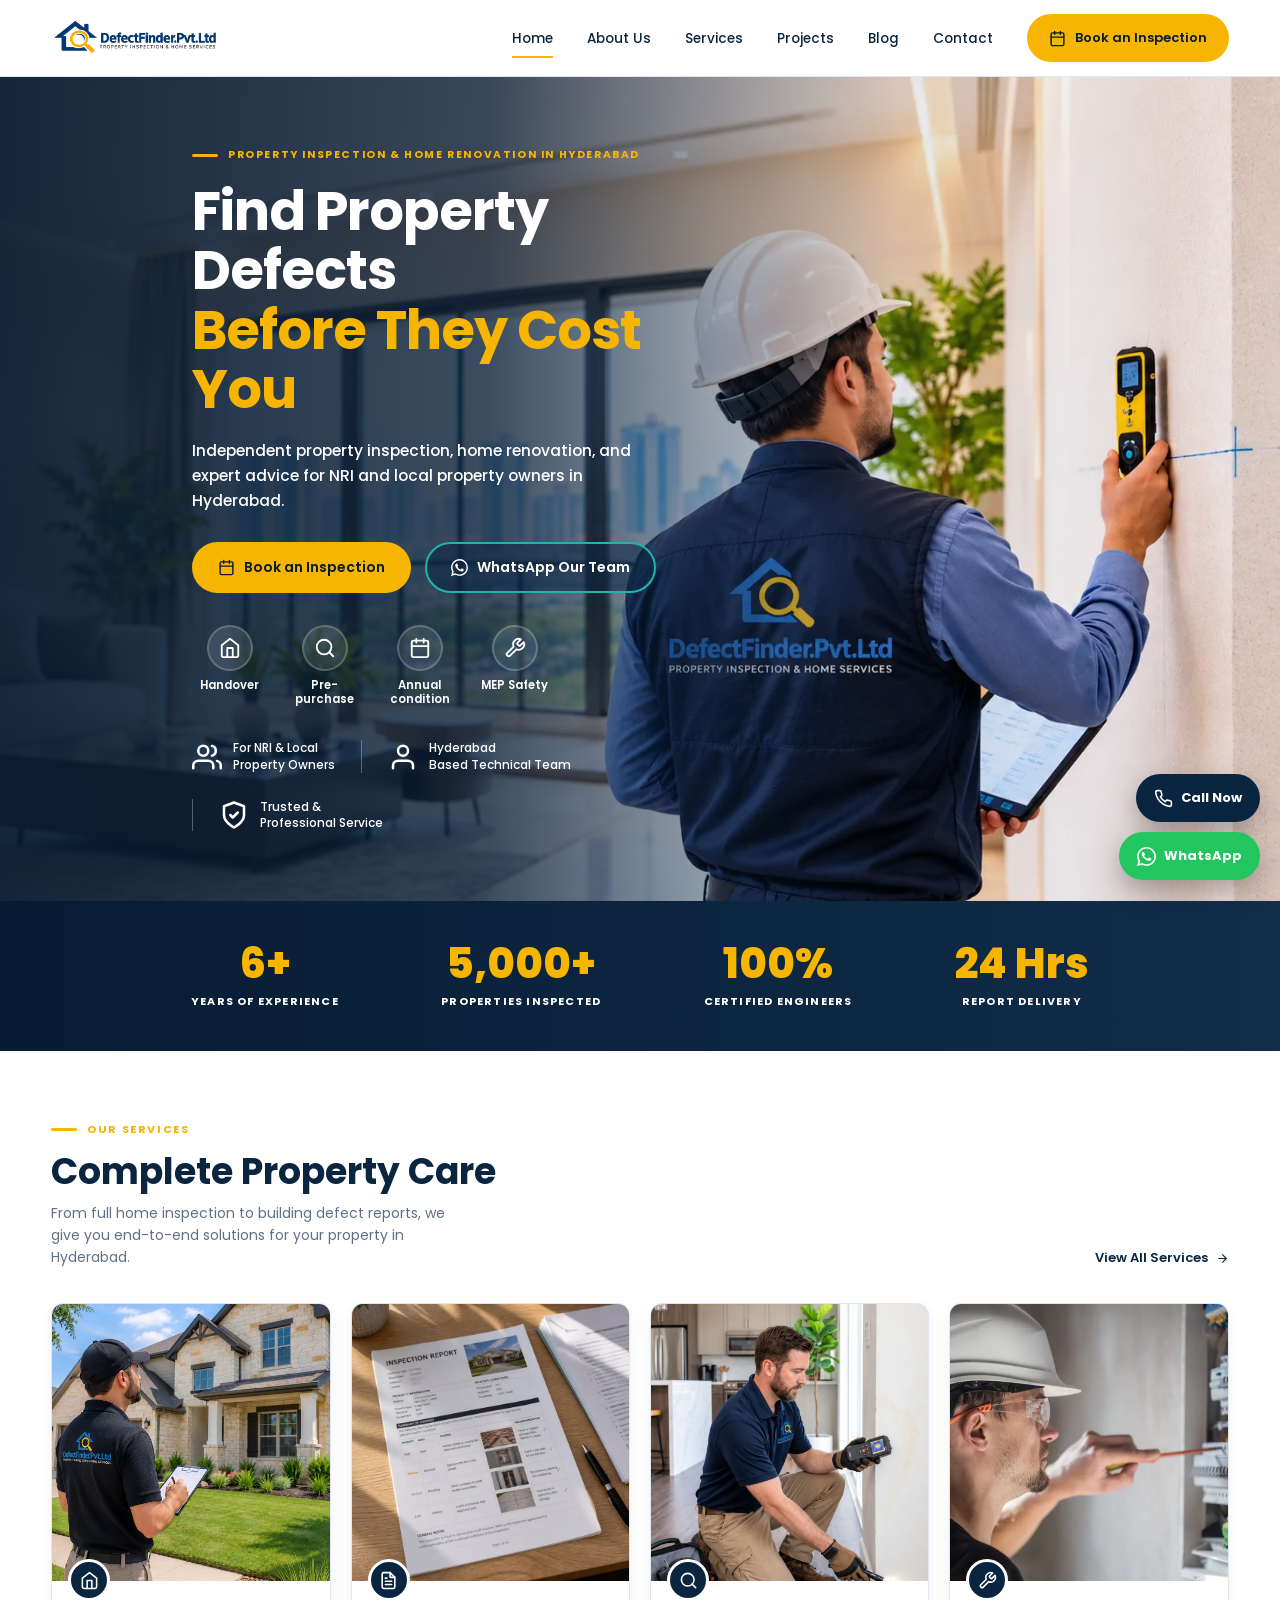
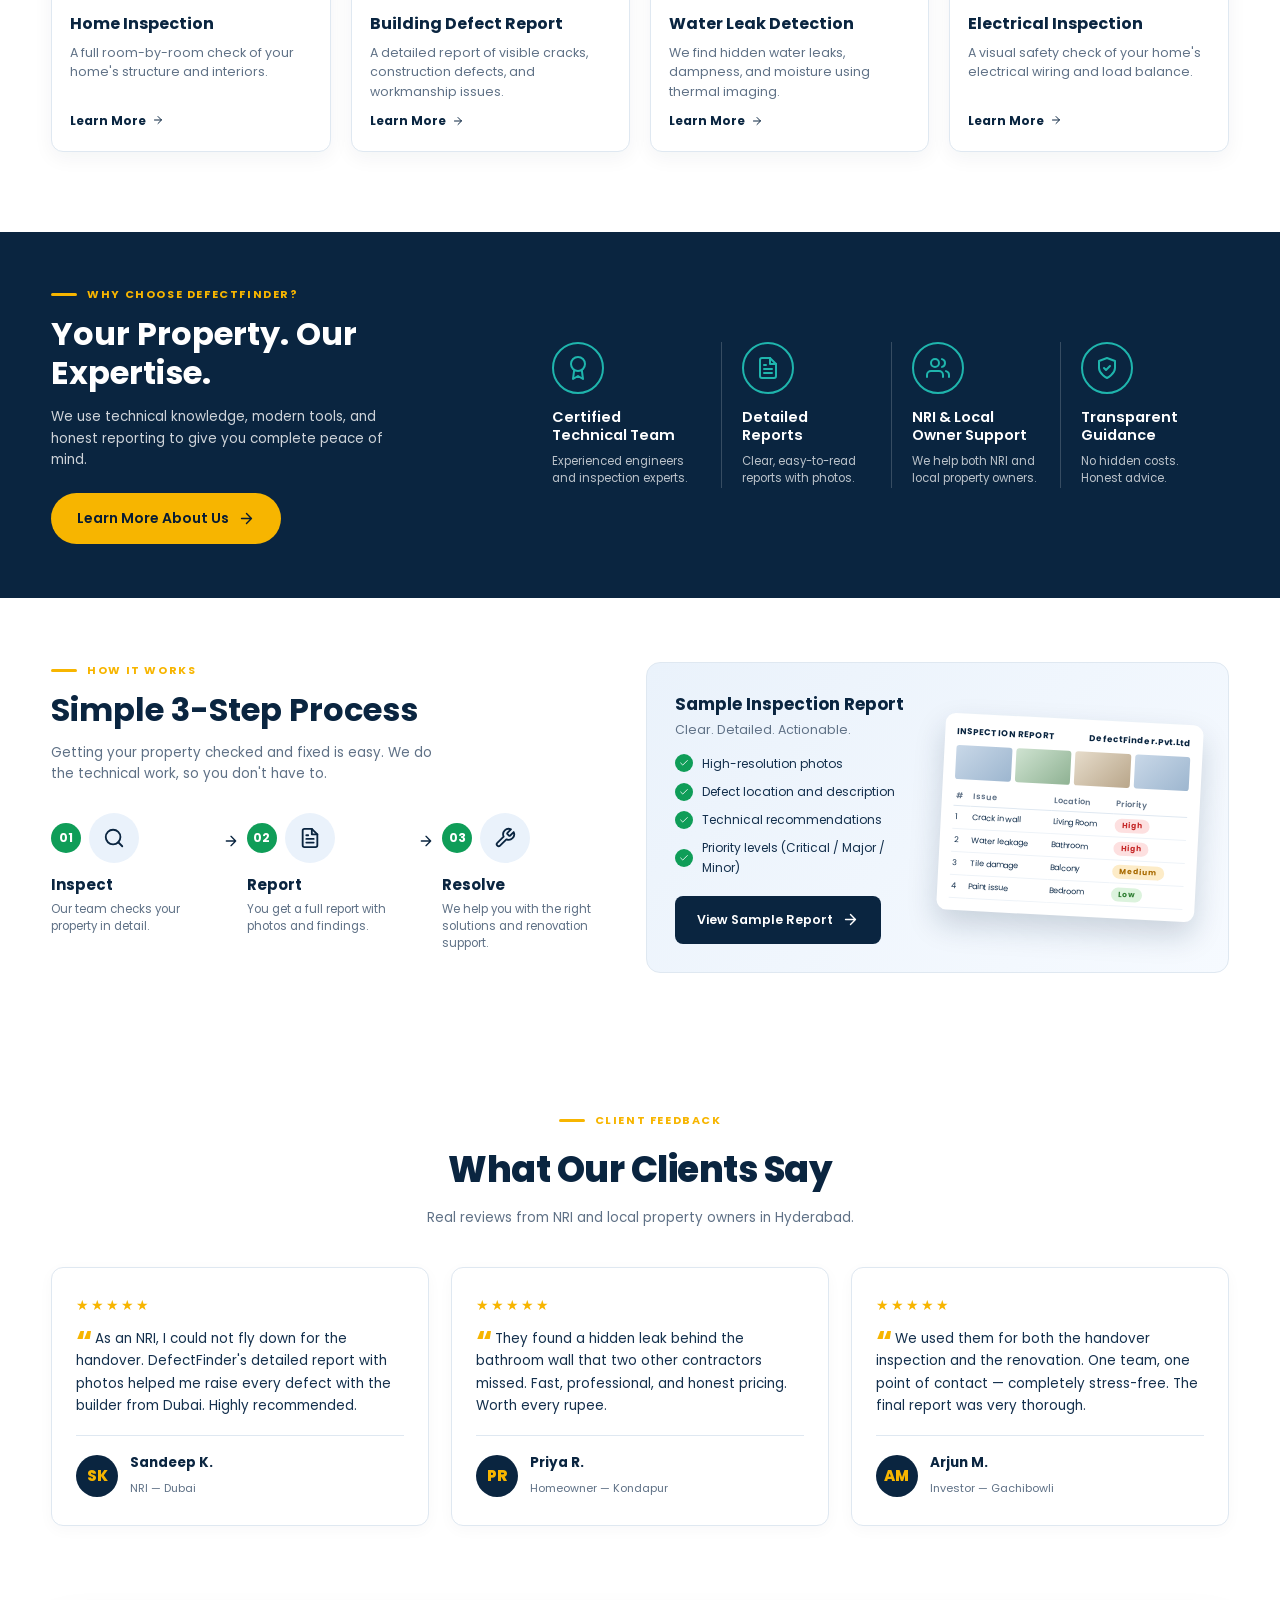
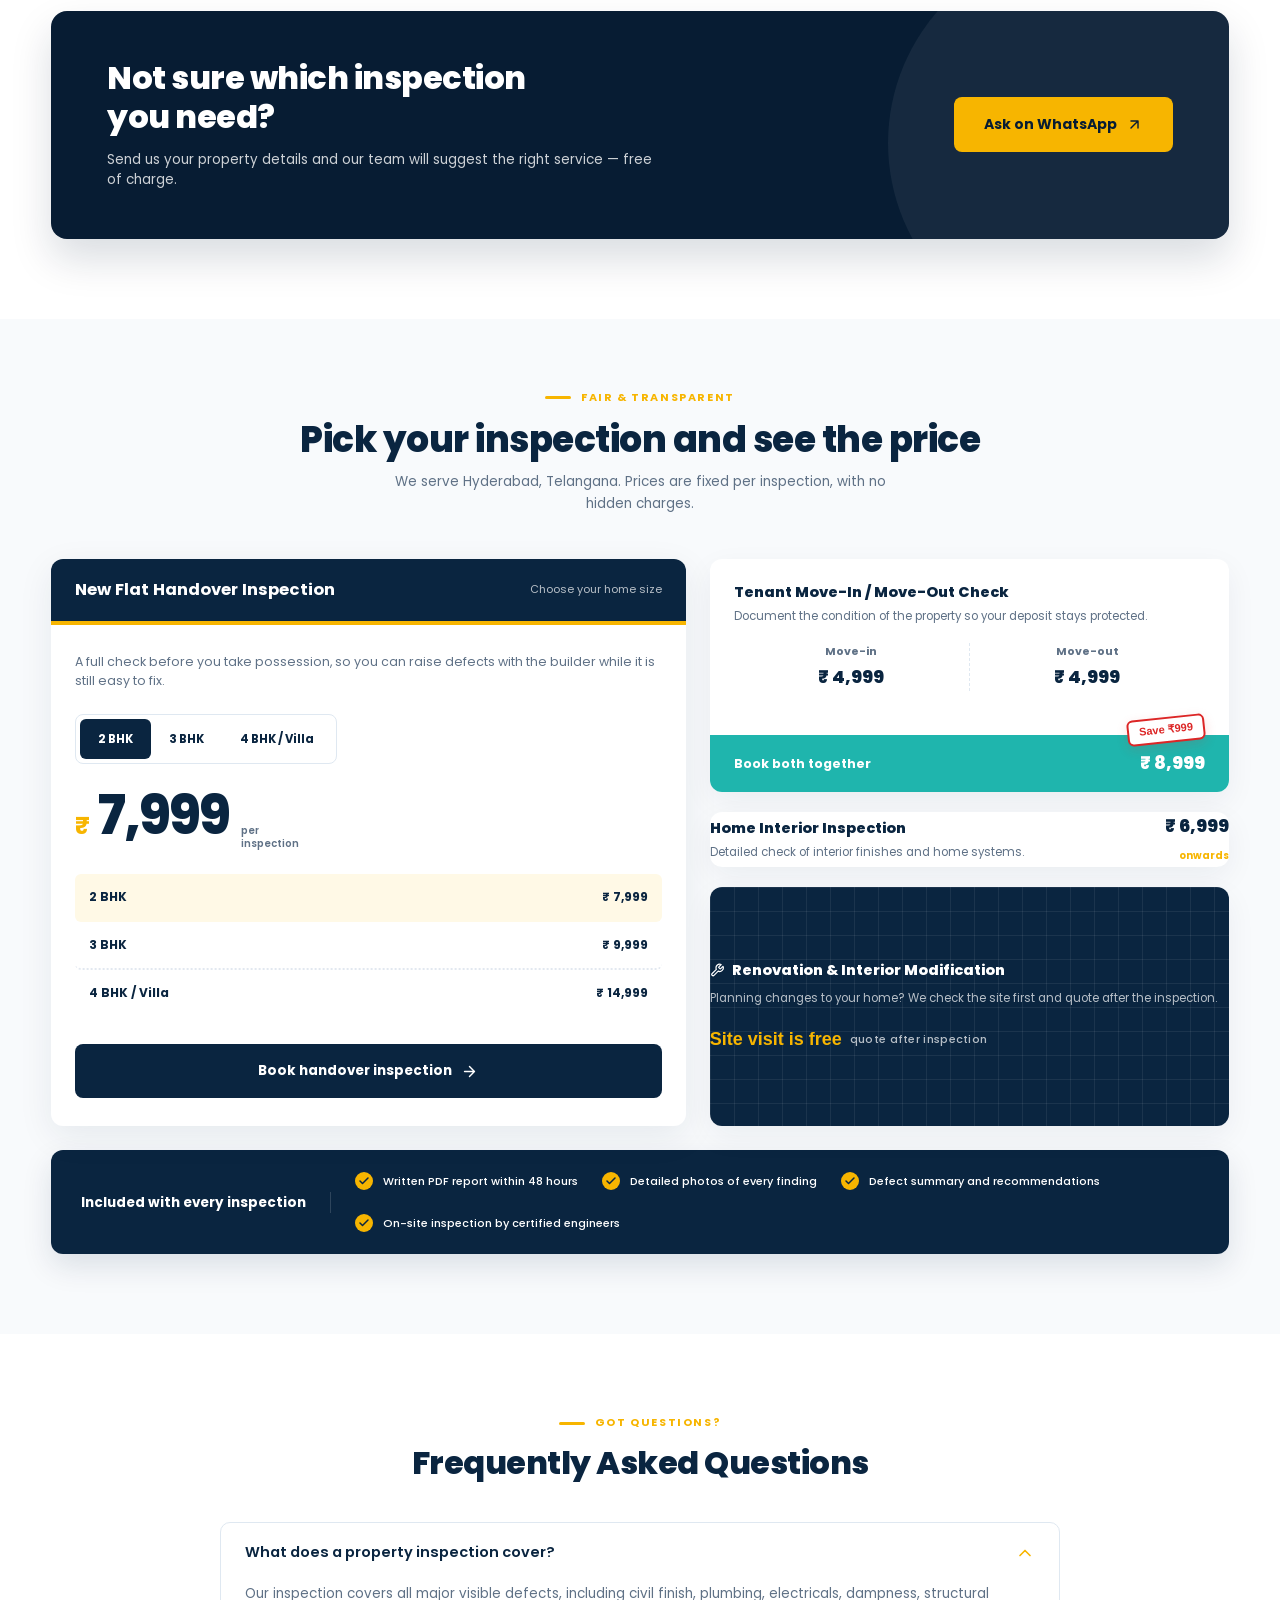
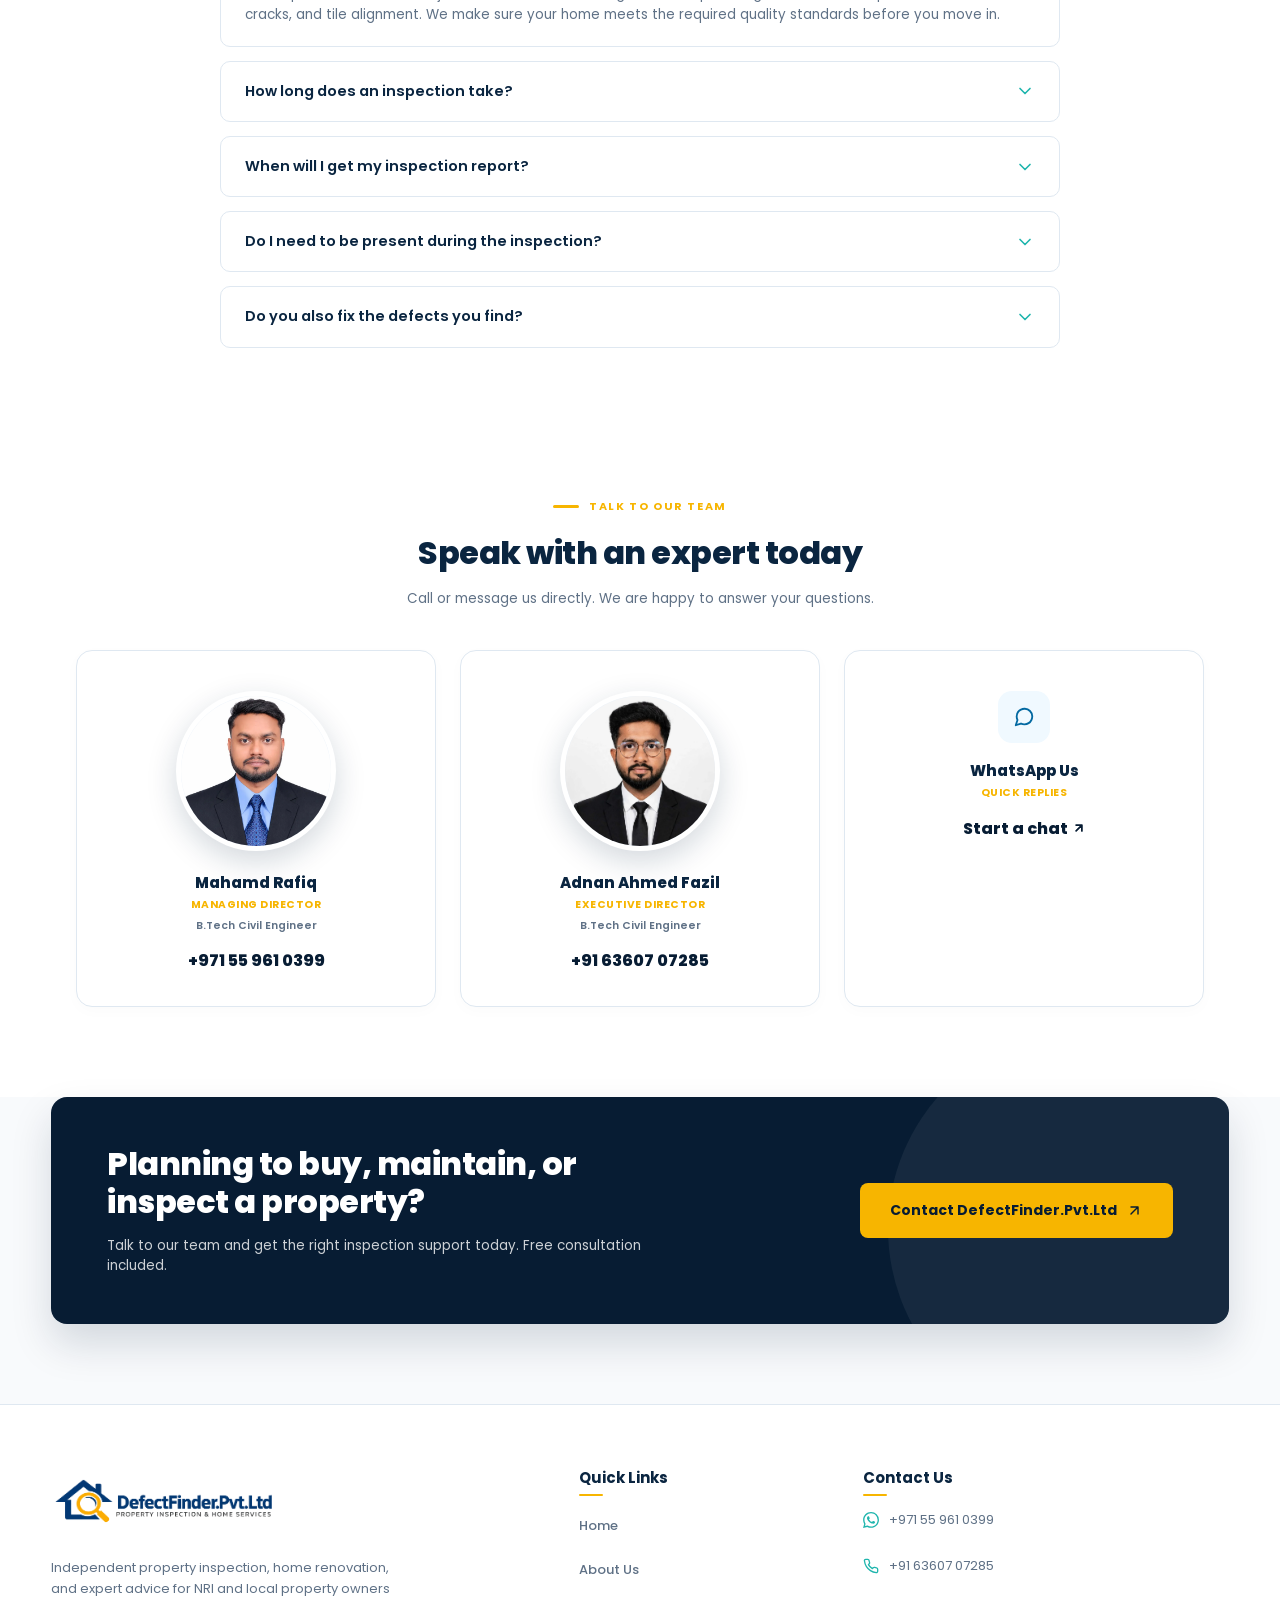
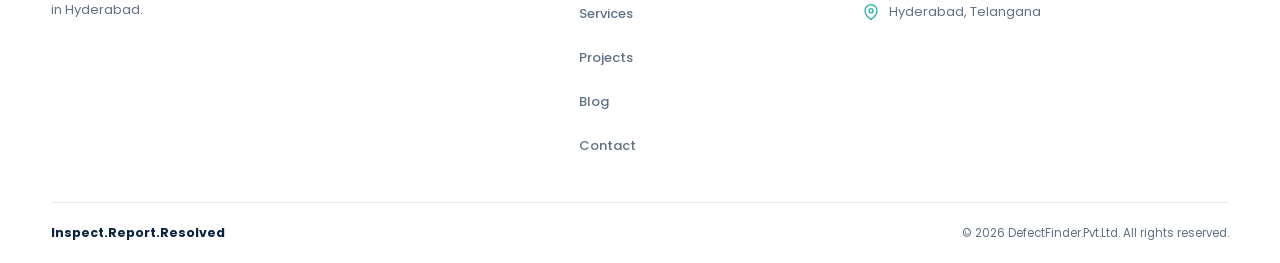
==== commit 6df33379: "Add multi-format favicon, DefectFinder.Pvt.Ltd branding across all pages, fix contact phone links" ====
--- a/index.html
+++ b/index.html
@@ -5,20 +5,27 @@
   <meta name="viewport" content="width=device-width, initial-scale=1.0, viewport-fit=cover">
   <meta name="description" content="Property inspection in Hyderabad for NRI and local owners. Home inspection, defect report, water leak detection, and renovation. Book a home inspection today.">
   <meta name="theme-color" content="#0a2540">
-  <title>Property Inspection in Hyderabad | DefectFinder – Home Inspection & Renovation</title>
+  <title>Property Inspection in Hyderabad | DefectFinder.Pvt.Ltd – Home Inspection & Renovation</title>
   <link rel="canonical" href="https://defectfinder.in/">
-  <link rel="icon" href="assets/favicon.webp" type="image/webp">
+
+  <!-- Favicons -->
+  <link rel="icon" type="image/png" href="/favicon-96x96.png" sizes="96x96" />
+  <link rel="icon" type="image/svg+xml" href="/favicon.svg" />
+  <link rel="shortcut icon" href="/favicon.ico" />
+  <link rel="apple-touch-icon" sizes="180x180" href="/apple-touch-icon.png" />
+  <meta name="apple-mobile-web-app-title" content="DefectFinder.Pvt.Ltd" />
+  <link rel="manifest" href="/site.webmanifest" />
 
   <meta property="og:type" content="website">
-  <meta property="og:site_name" content="DefectFinder.in">
-  <meta property="og:title" content="Property Inspection in Hyderabad | DefectFinder – Home Inspection & Renovation">
+  <meta property="og:site_name" content="DefectFinder.Pvt.Ltd">
+  <meta property="og:title" content="Property Inspection in Hyderabad | DefectFinder.Pvt.Ltd – Home Inspection & Renovation">
   <meta property="og:description" content="Independent property inspection in Hyderabad. Home inspection, building defect report, water leak detection, and home renovation for NRI and local property owners.">
   <meta property="og:url" content="https://defectfinder.in/">
   <meta property="og:image" content="https://defectfinder.in/assets/hero-og.webp">
-  <meta property="og:image:alt" content="DefectFinder property inspection in Hyderabad">
+  <meta property="og:image:alt" content="DefectFinder.Pvt.Ltd property inspection in Hyderabad">
 
   <meta name="twitter:card" content="summary_large_image">
-  <meta name="twitter:title" content="Property Inspection in Hyderabad | DefectFinder – Home Inspection & Renovation">
+  <meta name="twitter:title" content="Property Inspection in Hyderabad | DefectFinder.Pvt.Ltd – Home Inspection & Renovation">
   <meta name="twitter:description" content="Independent property inspection in Hyderabad. Home inspection, building defect report, water leak detection, and home renovation for NRI and local property owners.">
   <meta name="twitter:image" content="https://defectfinder.in/assets/hero-og.webp">
 
@@ -30,7 +37,7 @@
   {
     "@context": "https://schema.org",
     "@type": "HomeAndConstructionBusiness",
-    "name": "DefectFinder.in",
+    "name": "DefectFinder.Pvt.Ltd",
     "description": "Property inspection in Hyderabad. Home inspection, building defect report, water leak detection, and home renovation for NRI and local property owners.",
     "url": "https://defectfinder.in/",
     "logo": "https://defectfinder.in/assets/logo.webp",
@@ -631,8 +638,8 @@
 
   <header class="header">
     <div class="container nav-inner">
-      <a href="index.html" aria-label="DefectFinder.in home">
-        <img src="assets/logo.webp" alt="DefectFinder.in" class="logo-img" width="140" height="56">
+      <a href="index.html" aria-label="DefectFinder.Pvt.Ltd home">
+        <img src="assets/logo.webp" alt="DefectFinder.Pvt.Ltd" class="logo-img" width="140" height="56">
       </a>
       <button class="menu-toggle" id="menuToggle" aria-label="Open navigation" aria-expanded="false" aria-controls="navLinks">☰</button>
       <ul class="nav-links" id="navLinks">
@@ -826,7 +833,6 @@
               <li><span class="tick"><svg class="ic"><use href="#i-check"/></svg></span>Technical recommendations</li>
               <li><span class="tick"><svg class="ic"><use href="#i-check"/></svg></span>Priority levels (Critical / Major / Minor)</li>
             </ul>
-            <!-- ============ UPDATED: View Sample Report opens PDF directly ============ -->
             <a class="btn btn-navy"
                href="assets/sample-inspection-report.pdf"
                target="_blank"
@@ -1029,7 +1035,7 @@
 
         <div class="team-grid">
           <a href="tel:+971559610399" class="team-card">
-            <img src="assets/mahamd.webp" alt="Mahamd Rafiq — Managing Director, DefectFinder Hyderabad" class="team-photo" width="160" height="160" loading="lazy" onerror="this.style.display='none';this.nextElementSibling.style.display='grid';">
+            <img src="assets/mahamd.webp" alt="Mahamd Rafiq — Managing Director, DefectFinder.Pvt.Ltd Hyderabad" class="team-photo" width="160" height="160" loading="lazy" onerror="this.style.display='none';this.nextElementSibling.style.display='grid';">
             <div class="tc-icon purple" style="display:none;"><svg class="ic"><use href="#i-user"/></svg></div>
             <h4>Mahamd Rafiq</h4>
             <span>Managing Director</span>
@@ -1037,7 +1043,7 @@
             <strong>+971 55 961 0399</strong>
           </a>
           <a href="tel:+916360707285" class="team-card">
-            <img src="assets/adnan.webp" alt="Adnan Ahmed Fazil — Executive Director, DefectFinder Hyderabad" class="team-photo" width="160" height="160" loading="lazy" onerror="this.style.display='none';this.nextElementSibling.style.display='grid';">
+            <img src="assets/adnan.webp" alt="Adnan Ahmed Fazil — Executive Director, DefectFinder.Pvt.Ltd Hyderabad" class="team-photo" width="160" height="160" loading="lazy" onerror="this.style.display='none';this.nextElementSibling.style.display='grid';">
             <div class="tc-icon amber" style="display:none;"><svg class="ic"><use href="#i-user"/></svg></div>
             <h4>Adnan Ahmed Fazil</h4>
             <span>Executive Director</span>
@@ -1062,7 +1068,7 @@
             <p>Talk to our team and get the right inspection support today. Free consultation included.</p>
           </div>
           <div class="b-cta-btn">
-            <a href="contact.html" class="btn btn-amber">Contact DefectFinder <svg class="ic ic-rotate"><use href="#i-arrow"/></svg></a>
+            <a href="contact.html" class="btn btn-amber">Contact DefectFinder.Pvt.Ltd <svg class="ic ic-rotate"><use href="#i-arrow"/></svg></a>
           </div>
         </div>
       </div>
@@ -1073,8 +1079,8 @@
     <div class="container">
       <div class="footer-top">
         <div class="footer-col footer-brand">
-          <a href="index.html" aria-label="DefectFinder.in home">
-            <img src="assets/logo.webp" alt="DefectFinder.in" class="logo-img" width="188" height="75" loading="lazy">
+          <a href="index.html" aria-label="DefectFinder.Pvt.Ltd home">
+            <img src="assets/logo.webp" alt="DefectFinder.Pvt.Ltd" class="logo-img" width="188" height="75" loading="lazy">
           </a>
           <p>Independent property inspection, home renovation, and expert advice for NRI and local property owners in Hyderabad.</p>
         </div>
@@ -1109,7 +1115,7 @@
   </footer>
 
   <div class="fab-wrap">
-    <a class="fab call" href="tel:+971559610399" aria-label="Call DefectFinder"><svg class="ic"><use href="#i-phone"/></svg><span>Call Now</span></a>
+    <a class="fab call" href="tel:+971559610399" aria-label="Call DefectFinder.Pvt.Ltd"><svg class="ic"><use href="#i-phone"/></svg><span>Call Now</span></a>
     <a class="fab wa" href="https://wa.me/916360707285?text=Hello%20DefectFinder!%20I%20would%20like%20a%20free%20consultation." target="_blank" rel="noopener" aria-label="Chat on WhatsApp"><svg class="ic"><use href="#i-wa"/></svg><span>WhatsApp</span></a>
   </div>
 
@@ -1238,7 +1244,7 @@
           }
           var d = new FormData(form);
           var msg =
-            "Hello DefectFinder! I would like to book an inspection.\n\n" +
+            "Hello DefectFinder.Pvt.Ltd! I would like to book an inspection.\n\n" +
             "*Name:* " + (d.get("name") || "") + "\n" +
             "*Phone:* " + (d.get("phone") || "") + "\n" +
             "*Email:* " + (d.get("email") || "Not provided") + "\n" +
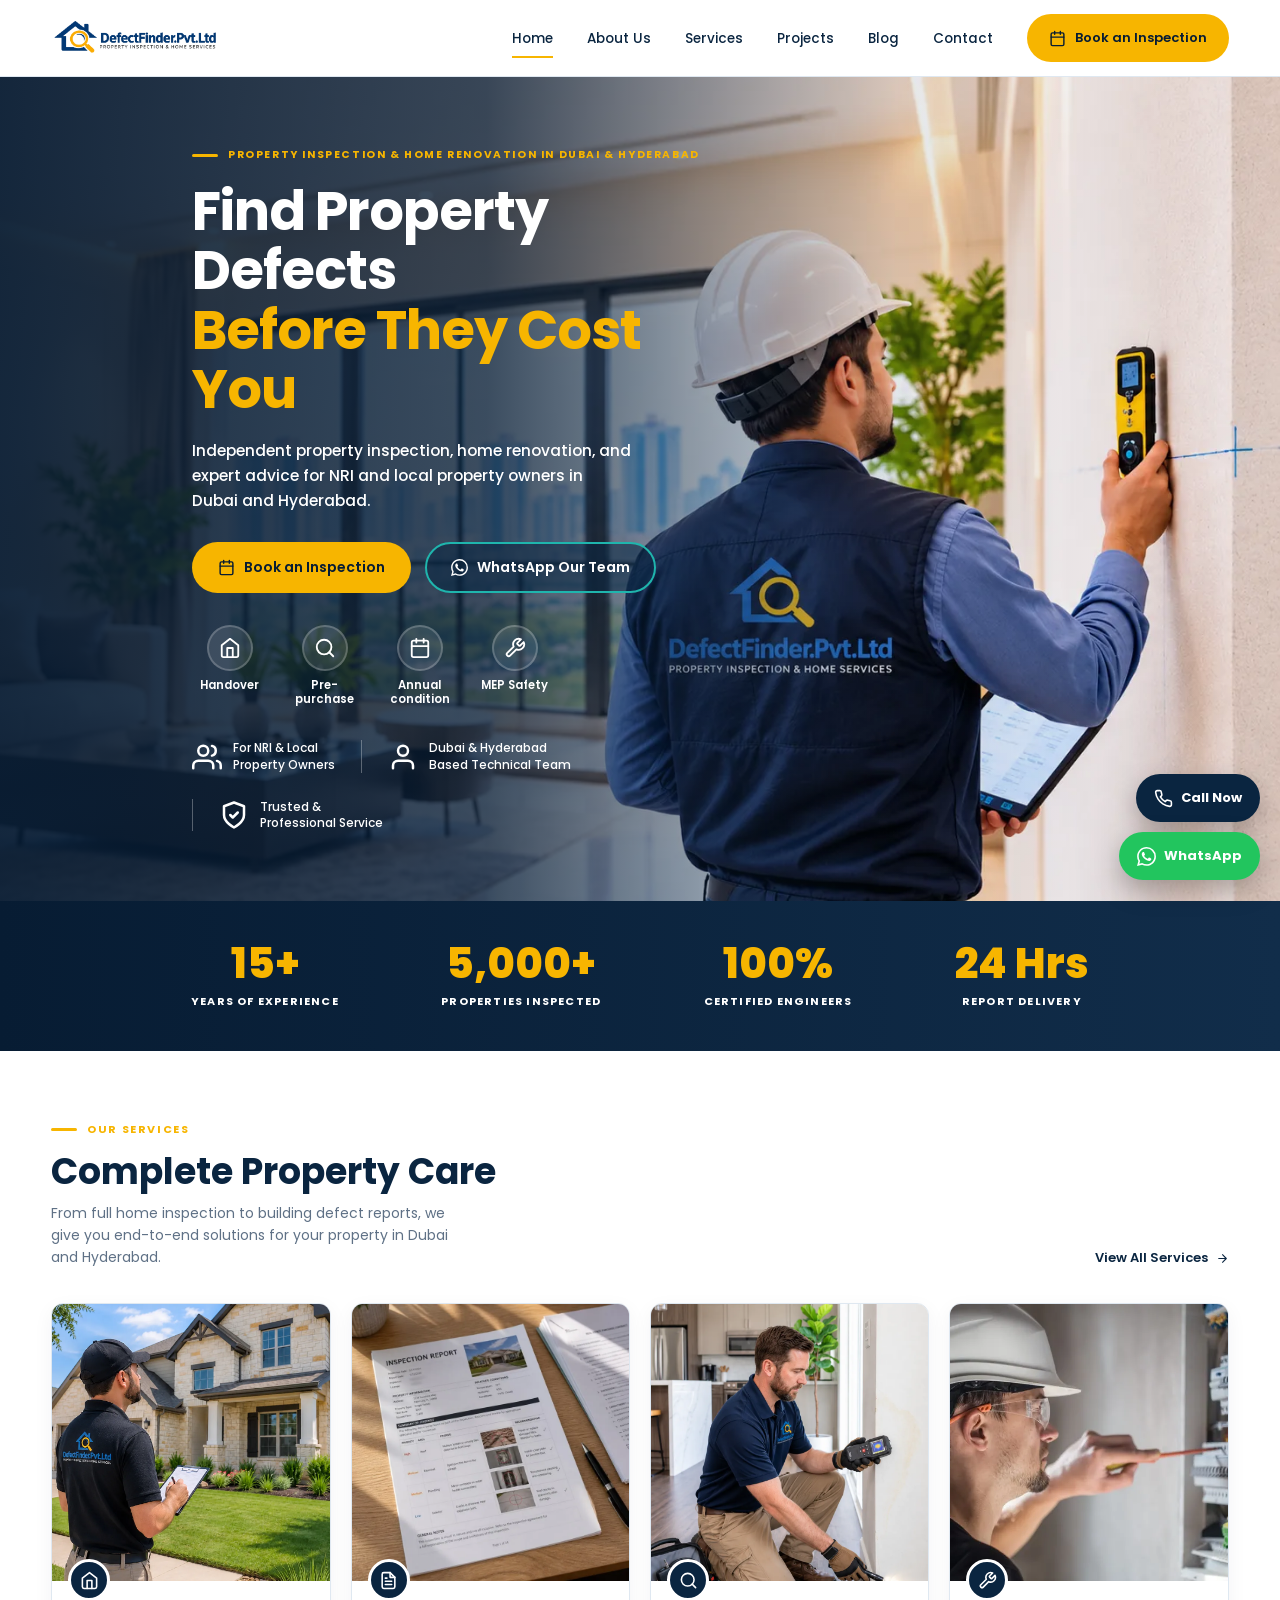
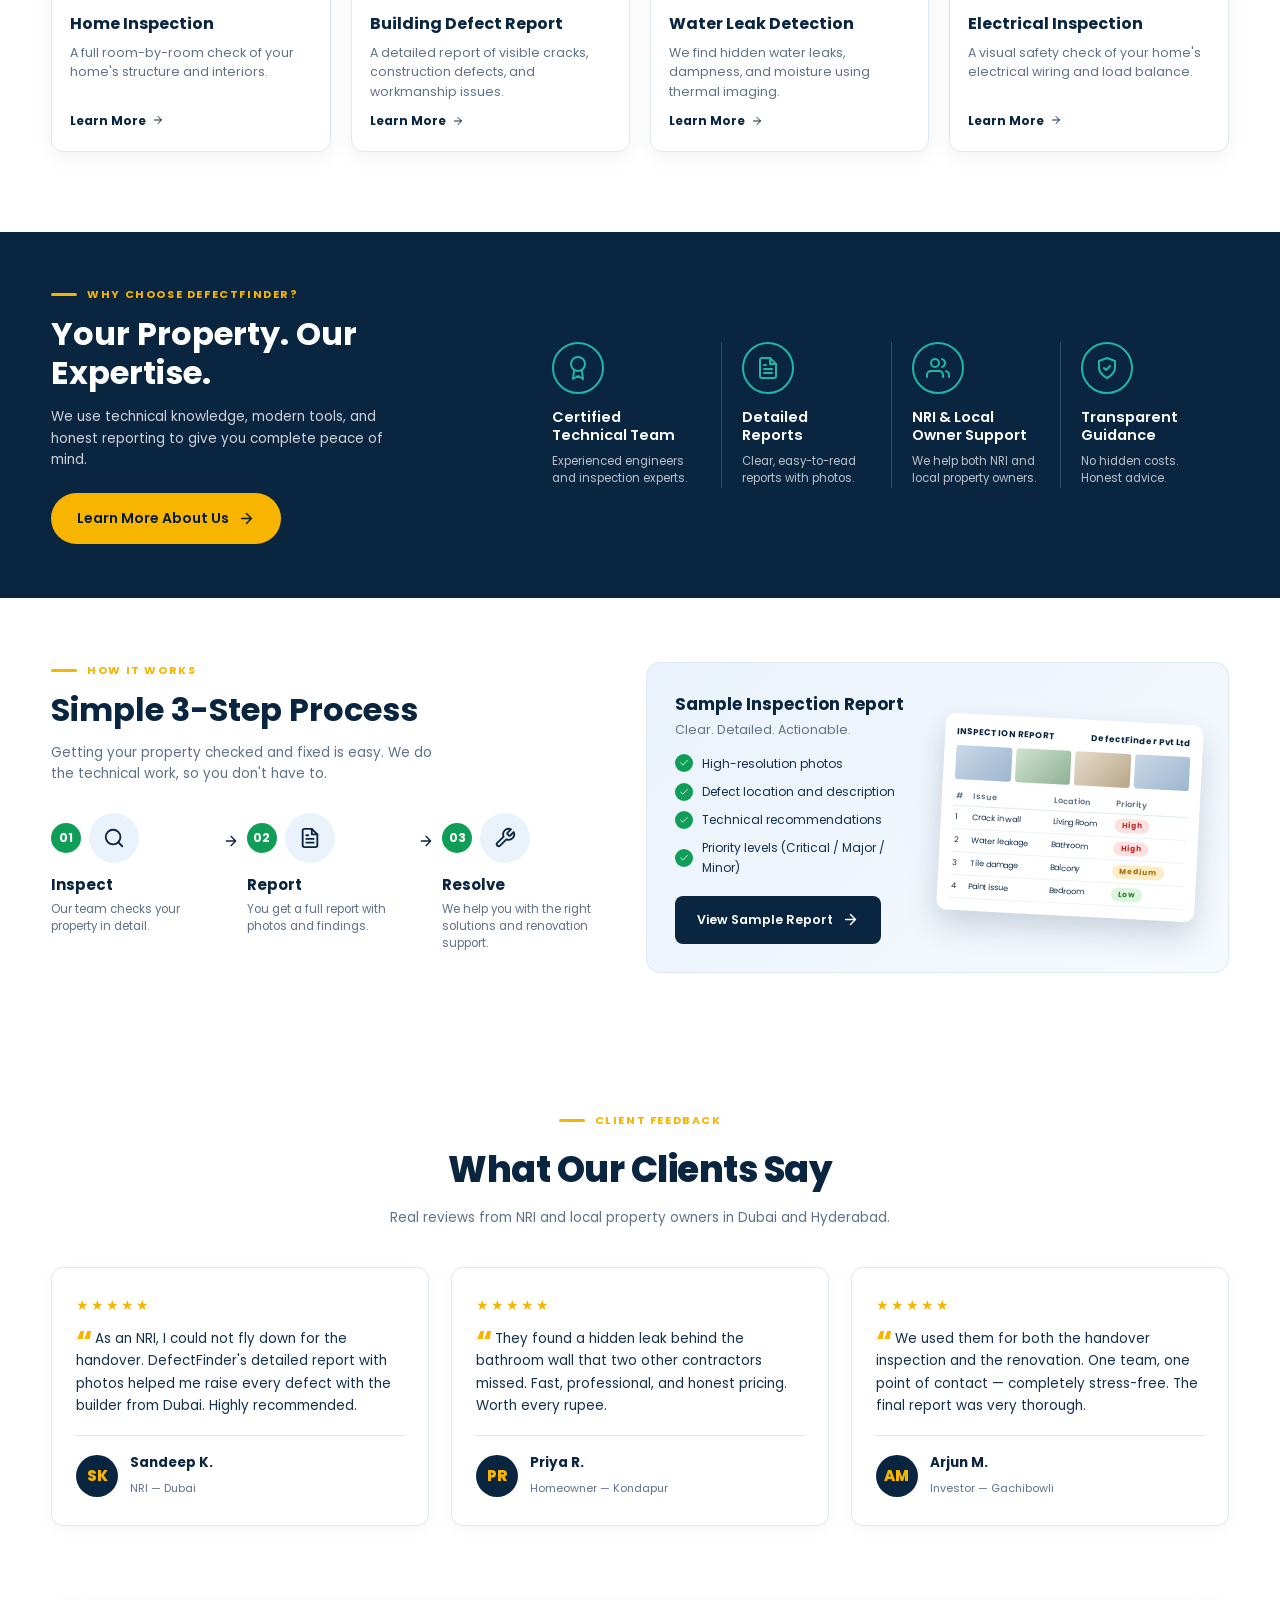
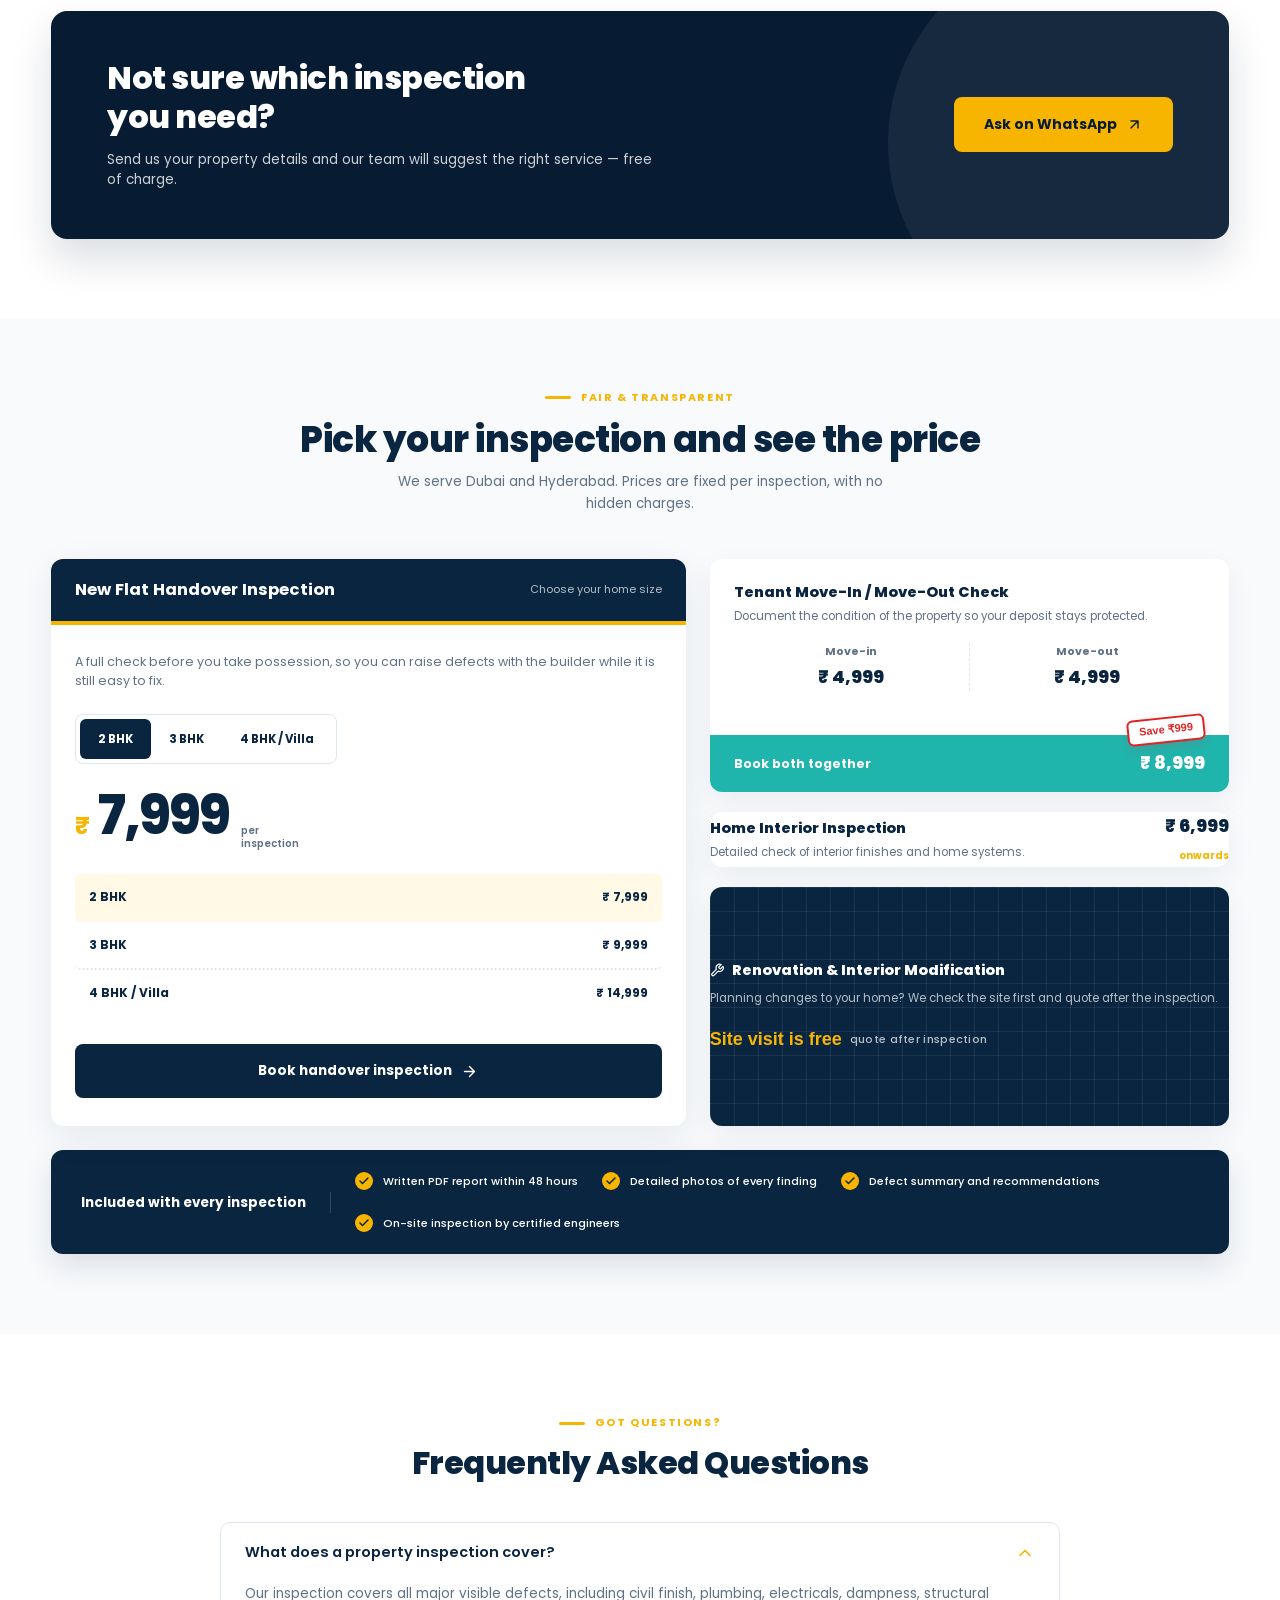
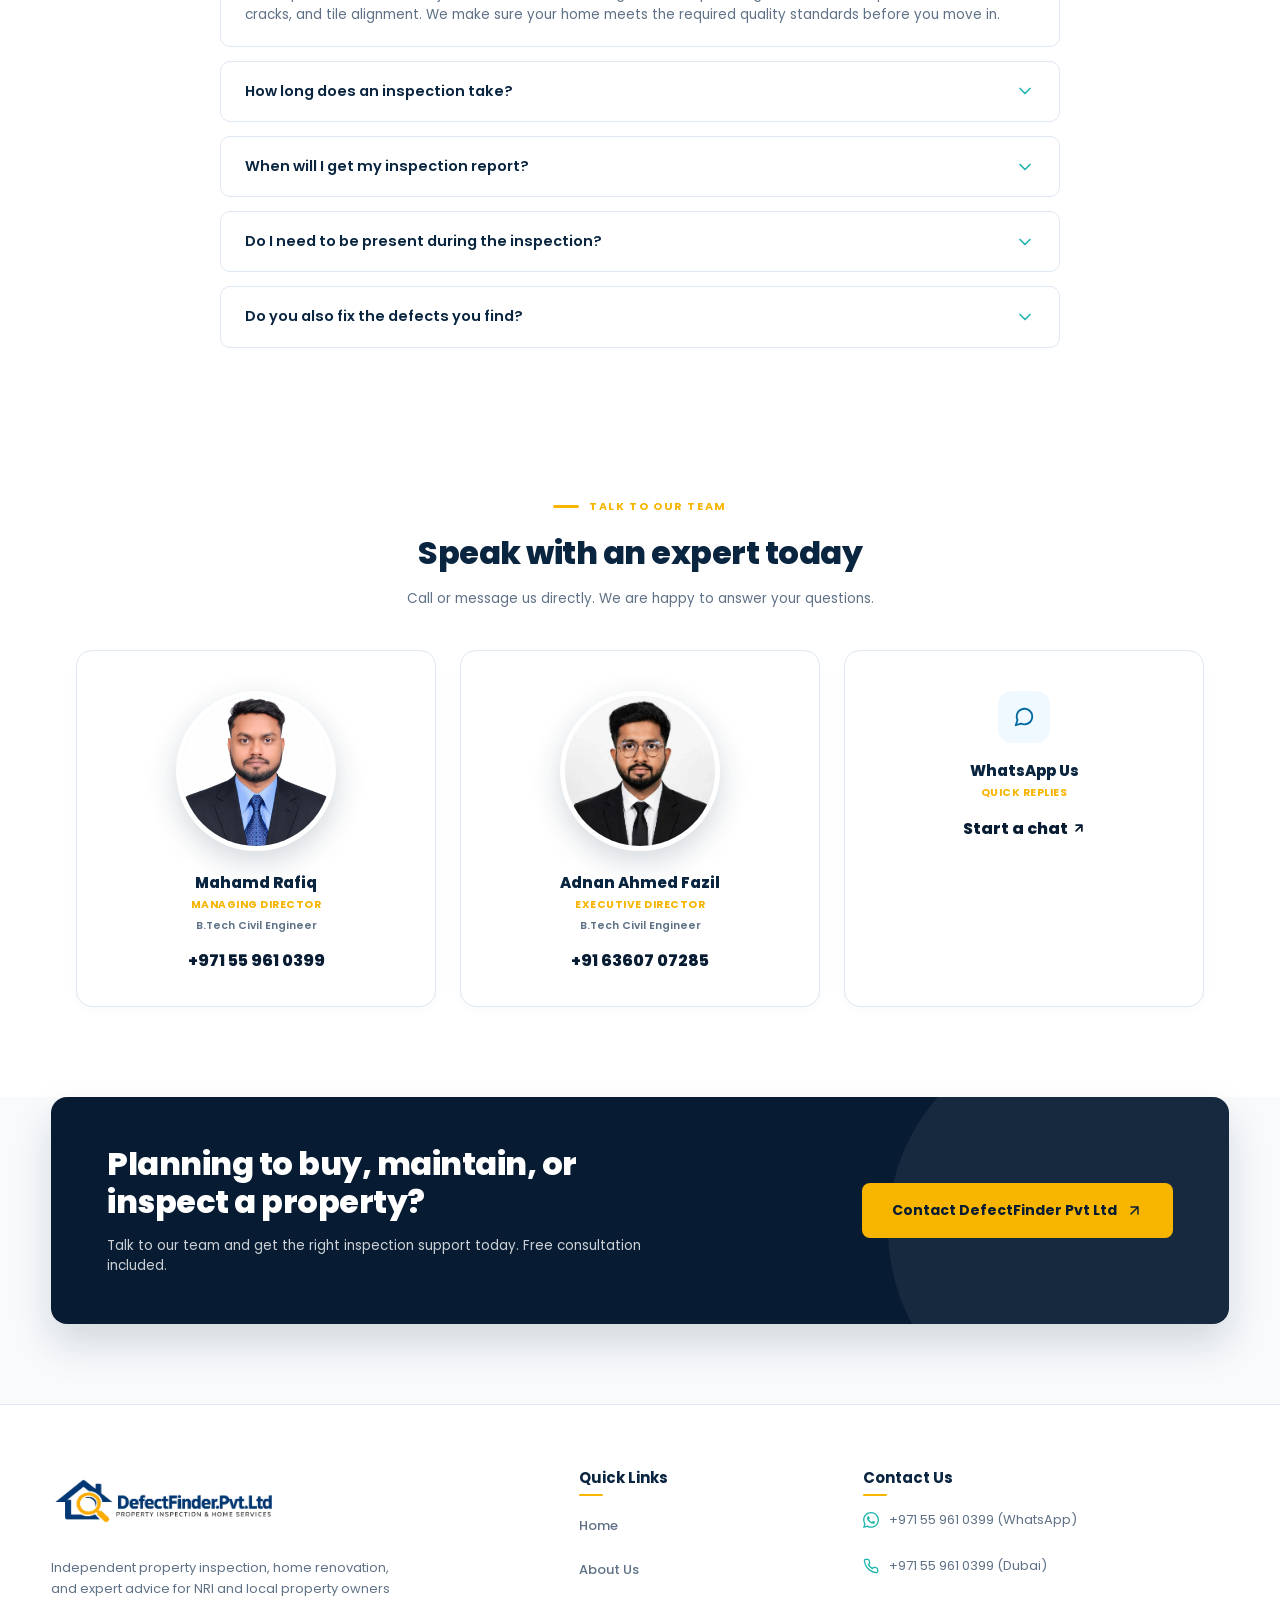
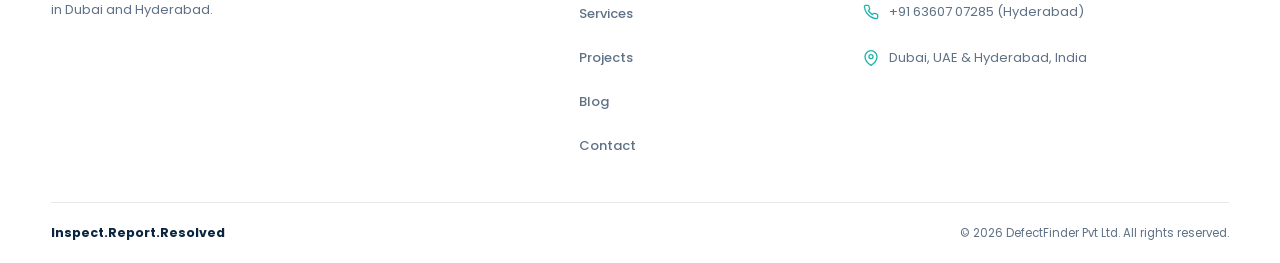
==== commit cb9b64d0: "Consistency pass: unify WhatsApp, footer, schema, and fix blog date across all pages" ====
--- a/index.html
+++ b/index.html
@@ -3,31 +3,39 @@
 <head>
   <meta charset="UTF-8">
   <meta name="viewport" content="width=device-width, initial-scale=1.0, viewport-fit=cover">
-  <meta name="description" content="Property inspection in Hyderabad for NRI and local owners. Home inspection, defect report, water leak detection, and renovation. Book a home inspection today.">
+  <meta name="description" content="Property inspection in Dubai & Hyderabad for NRI and local owners. Home inspection, defect report, water leak detection, and renovation. Book a home inspection today.">
   <meta name="theme-color" content="#0a2540">
-  <title>Property Inspection in Hyderabad | DefectFinder.Pvt.Ltd – Home Inspection & Renovation</title>
-  <link rel="canonical" href="https://defectfinder.in/">
+  <title>Property Inspection in Dubai & Hyderabad | DefectFinder Pvt Ltd – Home Inspection & Renovation</title>
+  <link rel="canonical" href="https://defectfinderpvtltd.com/">
+
+  <!-- Google Analytics (GA4) -->
+  <script async src="https://www.googletagmanager.com/gtm.js?id=GTM-PZFQQ9ZD"></script>
+<script>
+  window.dataLayer = window.dataLayer || [];
+  function gtag(){dataLayer.push(arguments);}
+  gtag('js', new Date());
+</script>
 
   <!-- Favicons -->
   <link rel="icon" type="image/png" href="/favicon-96x96.png" sizes="96x96" />
   <link rel="icon" type="image/svg+xml" href="/favicon.svg" />
   <link rel="shortcut icon" href="/favicon.ico" />
   <link rel="apple-touch-icon" sizes="180x180" href="/apple-touch-icon.png" />
-  <meta name="apple-mobile-web-app-title" content="DefectFinder.Pvt.Ltd" />
+  <meta name="apple-mobile-web-app-title" content="DefectFinder Pvt Ltd" />
   <link rel="manifest" href="/site.webmanifest" />
 
   <meta property="og:type" content="website">
-  <meta property="og:site_name" content="DefectFinder.Pvt.Ltd">
-  <meta property="og:title" content="Property Inspection in Hyderabad | DefectFinder.Pvt.Ltd – Home Inspection & Renovation">
-  <meta property="og:description" content="Independent property inspection in Hyderabad. Home inspection, building defect report, water leak detection, and home renovation for NRI and local property owners.">
-  <meta property="og:url" content="https://defectfinder.in/">
-  <meta property="og:image" content="https://defectfinder.in/assets/hero-og.webp">
-  <meta property="og:image:alt" content="DefectFinder.Pvt.Ltd property inspection in Hyderabad">
+  <meta property="og:site_name" content="DefectFinder Pvt Ltd">
+  <meta property="og:title" content="Property Inspection in Dubai & Hyderabad | DefectFinder Pvt Ltd – Home Inspection & Renovation">
+  <meta property="og:description" content="Independent property inspection in Dubai & Hyderabad. Home inspection, building defect report, water leak detection, and home renovation for NRI and local property owners.">
+  <meta property="og:url" content="https://defectfinderpvtltd.com/">
+  <meta property="og:image" content="https://defectfinderpvtltd.com/assets/hero-og.webp">
+  <meta property="og:image:alt" content="DefectFinder Pvt Ltd property inspection in Dubai and Hyderabad">
 
   <meta name="twitter:card" content="summary_large_image">
-  <meta name="twitter:title" content="Property Inspection in Hyderabad | DefectFinder.Pvt.Ltd – Home Inspection & Renovation">
-  <meta name="twitter:description" content="Independent property inspection in Hyderabad. Home inspection, building defect report, water leak detection, and home renovation for NRI and local property owners.">
-  <meta name="twitter:image" content="https://defectfinder.in/assets/hero-og.webp">
+  <meta name="twitter:title" content="Property Inspection in Dubai & Hyderabad | DefectFinder Pvt Ltd – Home Inspection & Renovation">
+  <meta name="twitter:description" content="Independent property inspection in Dubai & Hyderabad. Home inspection, building defect report, water leak detection, and home renovation for NRI and local property owners.">
+  <meta name="twitter:image" content="https://defectfinderpvtltd.com/assets/hero-og.webp">
 
   <link rel="preconnect" href="https://fonts.googleapis.com">
   <link rel="preconnect" href="https://fonts.gstatic.com" crossorigin>
@@ -37,19 +45,29 @@
   {
     "@context": "https://schema.org",
     "@type": "HomeAndConstructionBusiness",
-    "name": "DefectFinder.Pvt.Ltd",
-    "description": "Property inspection in Hyderabad. Home inspection, building defect report, water leak detection, and home renovation for NRI and local property owners.",
-    "url": "https://defectfinder.in/",
-    "logo": "https://defectfinder.in/assets/logo.webp",
-    "image": "https://defectfinder.in/assets/hero.webp",
+    "name": "DefectFinder Pvt Ltd",
+    "description": "Property inspection in Dubai and Hyderabad. Home inspection, building defect report, water leak detection, and home renovation for NRI and local property owners.",
+    "url": "https://defectfinderpvtltd.com/",
+    "logo": "https://defectfinderpvtltd.com/assets/logo.webp",
+    "image": "https://defectfinderpvtltd.com/assets/hero.webp",
     "telephone": ["+971559610399", "+916360707285"],
-    "areaServed": { "@type": "City", "name": "Hyderabad" },
-    "address": {
-      "@type": "PostalAddress",
-      "addressLocality": "Hyderabad",
-      "addressRegion": "Telangana",
-      "addressCountry": "IN"
-    },
+    "areaServed": [
+      { "@type": "City", "name": "Dubai" },
+      { "@type": "City", "name": "Hyderabad" }
+    ],
+    "address": [
+      {
+        "@type": "PostalAddress",
+        "addressLocality": "Dubai",
+        "addressCountry": "AE"
+      },
+      {
+        "@type": "PostalAddress",
+        "addressLocality": "Hyderabad",
+        "addressRegion": "Telangana",
+        "addressCountry": "IN"
+      }
+    ],
     "priceRange": "₹₹",
     "openingHoursSpecification": {
       "@type": "OpeningHoursSpecification",
@@ -638,8 +656,8 @@
 
   <header class="header">
     <div class="container nav-inner">
-      <a href="index.html" aria-label="DefectFinder.Pvt.Ltd home">
-        <img src="assets/logo.webp" alt="DefectFinder.Pvt.Ltd" class="logo-img" width="140" height="56">
+      <a href="index.html" aria-label="DefectFinder Pvt Ltd home">
+        <img src="assets/logo.webp" alt="DefectFinder Pvt Ltd" class="logo-img" width="140" height="56">
       </a>
       <button class="menu-toggle" id="menuToggle" aria-label="Open navigation" aria-expanded="false" aria-controls="navLinks">☰</button>
       <ul class="nav-links" id="navLinks">
@@ -657,7 +675,7 @@
   <noscript>
     <div style="background:#fff9e6;border-bottom:1px solid #f7b500;padding:12px 16px;text-align:center;font-size:13px;color:#0a2540;">
       JavaScript is disabled. For bookings, please call <a href="tel:+971559610399" style="text-decoration:underline;font-weight:700;">+971 55 961 0399</a> or
-      <a href="https://wa.me/916360707285?text=Hello%20DefectFinder!" style="text-decoration:underline;font-weight:700;" target="_blank" rel="noopener">message us on WhatsApp</a>.
+      <a href="https://wa.me/971559610399?text=Hello%20DefectFinder!" style="text-decoration:underline;font-weight:700;" target="_blank" rel="noopener">message us on WhatsApp</a>.
     </div>
   </noscript>
 
@@ -666,9 +684,9 @@
     <section class="hero" id="top">
       <div class="container">
         <div class="hero-content">
-          <div class="eyebrow">Property Inspection &amp; Home Renovation in Hyderabad</div>
+          <div class="eyebrow">Property Inspection &amp; Home Renovation in Dubai &amp; Hyderabad</div>
           <h1>Find Property Defects <span>Before They Cost You</span></h1>
-          <p class="sub">Independent property inspection, home renovation, and expert advice for NRI and local property owners in Hyderabad.</p>
+          <p class="sub">Independent property inspection, home renovation, and expert advice for NRI and local property owners in Dubai and Hyderabad.</p>
           
           <div class="hero-actions">
             <button type="button" class="btn btn-amber" data-book><svg class="ic"><use href="#i-calendar"/></svg> Book an Inspection</button>
@@ -697,7 +715,7 @@
 
           <div class="hero-badges">
             <div class="hero-badge"><svg class="ic"><use href="#i-users"/></svg><span>For NRI &amp; Local<br>Property Owners</span></div>
-            <div class="hero-badge"><svg class="ic"><use href="#i-user"/></svg><span>Hyderabad<br>Based Technical Team</span></div>
+            <div class="hero-badge"><svg class="ic"><use href="#i-user"/></svg><span>Dubai &amp; Hyderabad<br>Based Technical Team</span></div>
             <div class="hero-badge"><svg class="ic"><use href="#i-shield-check"/></svg><span>Trusted &amp;<br>Professional Service</span></div>
           </div>
         </div>
@@ -707,7 +725,7 @@
     <!-- STATS BAR -->
     <section class="stats-bar" aria-label="Key highlights">
       <div class="container stats-grid">
-        <div class="stat-item"><div class="stat-num">6+</div><div class="stat-label">Years of Experience</div></div>
+        <div class="stat-item"><div class="stat-num">15+</div><div class="stat-label">Years of Experience</div></div>
         <div class="stat-item"><div class="stat-num">5,000+</div><div class="stat-label">Properties Inspected</div></div>
         <div class="stat-item"><div class="stat-num">100%</div><div class="stat-label">Certified Engineers</div></div>
         <div class="stat-item"><div class="stat-num">24 Hrs</div><div class="stat-label">Report Delivery</div></div>
@@ -721,7 +739,7 @@
           <div>
             <div class="eyebrow">Our Services</div>
             <h2>Complete Property Care</h2>
-            <p>From full home inspection to building defect reports, we give you end-to-end solutions for your property in Hyderabad.</p>
+            <p>From full home inspection to building defect reports, we give you end-to-end solutions for your property in Dubai and Hyderabad.</p>
           </div>
           <a href="services.html" class="view-all">View All Services <svg class="ic"><use href="#i-arrow"/></svg></a>
         </div>
@@ -729,7 +747,7 @@
         <div class="service-grid">
           <article class="service-card">
             <div class="service-img">
-              <img src="assets/homeinspection.webp" alt="Home Inspection in Hyderabad" width="400" height="400" loading="lazy">
+              <img src="assets/homeinspection.webp" alt="Home Inspection in Dubai and Hyderabad" width="400" height="400" loading="lazy">
               <span class="service-icon"><svg class="ic"><use href="#i-home"/></svg></span>
             </div>
             <div class="service-body">
@@ -842,7 +860,7 @@
             </a>
           </div>
           <div class="report-card" aria-hidden="true">
-            <div class="rc-head"><span>INSPECTION REPORT</span><span>DefectFinder.Pvt.Ltd</span></div>
+            <div class="rc-head"><span>INSPECTION REPORT</span><span>DefectFinder Pvt Ltd</span></div>
             <div class="rc-photos"><span></span><span></span><span></span><span></span></div>
             <table class="rc-table">
               <tr><th>#</th><th>Issue</th><th>Location</th><th>Priority</th></tr>
@@ -861,7 +879,7 @@
         <div class="testimonials-head">
           <div class="eyebrow center">Client Feedback</div>
           <h2>What Our Clients Say</h2>
-          <p>Real reviews from NRI and local property owners in Hyderabad.</p>
+          <p>Real reviews from NRI and local property owners in Dubai and Hyderabad.</p>
         </div>
 
         <div class="testi-grid">
@@ -914,7 +932,7 @@
         <div class="pricing-header">
           <div class="eyebrow center">Fair &amp; Transparent</div>
           <h2>Pick your inspection and see the price</h2>
-          <p>We serve Hyderabad, Telangana. Prices are fixed per inspection, with no hidden charges.</p>
+          <p>We serve Dubai and Hyderabad. Prices are fixed per inspection, with no hidden charges.</p>
         </div>
 
         <div class="pricing-grid">
@@ -1035,7 +1053,7 @@
 
         <div class="team-grid">
           <a href="tel:+971559610399" class="team-card">
-            <img src="assets/mahamd.webp" alt="Mahamd Rafiq — Managing Director, DefectFinder.Pvt.Ltd Hyderabad" class="team-photo" width="160" height="160" loading="lazy" onerror="this.style.display='none';this.nextElementSibling.style.display='grid';">
+            <img src="assets/mahamd.webp" alt="Mahamd Rafiq — Managing Director, DefectFinder Pvt Ltd Dubai & Hyderabad" class="team-photo" width="160" height="160" loading="lazy" onerror="this.style.display='none';this.nextElementSibling.style.display='grid';">
             <div class="tc-icon purple" style="display:none;"><svg class="ic"><use href="#i-user"/></svg></div>
             <h4>Mahamd Rafiq</h4>
             <span>Managing Director</span>
@@ -1043,14 +1061,14 @@
             <strong>+971 55 961 0399</strong>
           </a>
           <a href="tel:+916360707285" class="team-card">
-            <img src="assets/adnan.webp" alt="Adnan Ahmed Fazil — Executive Director, DefectFinder.Pvt.Ltd Hyderabad" class="team-photo" width="160" height="160" loading="lazy" onerror="this.style.display='none';this.nextElementSibling.style.display='grid';">
+            <img src="assets/adnan.webp" alt="Adnan Ahmed Fazil — Executive Director, DefectFinder Pvt Ltd Dubai & Hyderabad" class="team-photo" width="160" height="160" loading="lazy" onerror="this.style.display='none';this.nextElementSibling.style.display='grid';">
             <div class="tc-icon amber" style="display:none;"><svg class="ic"><use href="#i-user"/></svg></div>
             <h4>Adnan Ahmed Fazil</h4>
             <span>Executive Director</span>
             <span>B.Tech Civil Engineer</span>
             <strong>+91 63607 07285</strong>
           </a>
-          <a href="https://wa.me/916360707285?text=Hello%20DefectFinder!" target="_blank" rel="noopener" class="team-card">
+          <a href="https://wa.me/971559610399?text=Hello%20DefectFinder!" target="_blank" rel="noopener" class="team-card">
             <div class="tc-icon blue"><svg class="ic"><use href="#i-chat"/></svg></div>
             <h4>WhatsApp Us</h4>
             <span>Quick replies</span>
@@ -1068,7 +1086,7 @@
             <p>Talk to our team and get the right inspection support today. Free consultation included.</p>
           </div>
           <div class="b-cta-btn">
-            <a href="contact.html" class="btn btn-amber">Contact DefectFinder.Pvt.Ltd <svg class="ic ic-rotate"><use href="#i-arrow"/></svg></a>
+            <a href="contact.html" class="btn btn-amber">Contact DefectFinder Pvt Ltd <svg class="ic ic-rotate"><use href="#i-arrow"/></svg></a>
           </div>
         </div>
       </div>
@@ -1079,10 +1097,10 @@
     <div class="container">
       <div class="footer-top">
         <div class="footer-col footer-brand">
-          <a href="index.html" aria-label="DefectFinder.Pvt.Ltd home">
-            <img src="assets/logo.webp" alt="DefectFinder.Pvt.Ltd" class="logo-img" width="188" height="75" loading="lazy">
+          <a href="index.html" aria-label="DefectFinder Pvt Ltd home">
+            <img src="assets/logo.webp" alt="DefectFinder Pvt Ltd" class="logo-img" width="188" height="75" loading="lazy">
           </a>
-          <p>Independent property inspection, home renovation, and expert advice for NRI and local property owners in Hyderabad.</p>
+          <p>Independent property inspection, home renovation, and expert advice for NRI and local property owners in Dubai and Hyderabad.</p>
         </div>
 
         <div class="footer-col">
@@ -1100,23 +1118,24 @@
         <div class="footer-col">
           <h4>Contact Us</h4>
           <div class="footer-contact">
-            <a href="https://wa.me/971559610399?text=Hello%20DefectFinder!" target="_blank" rel="noopener"><svg class="ic"><use href="#i-wa"/></svg> +971 55 961 0399</a>
-            <a href="tel:+916360707285"><svg class="ic"><use href="#i-phone"/></svg> +91 63607 07285</a>
-            <a href="contact.html"><svg class="ic"><use href="#i-pin"/></svg> Hyderabad, Telangana</a>
+            <a href="https://wa.me/971559610399?text=Hello%20DefectFinder!" target="_blank" rel="noopener"><svg class="ic"><use href="#i-wa"/></svg> +971 55 961 0399 (WhatsApp)</a>
+            <a href="tel:+971559610399"><svg class="ic"><use href="#i-phone"/></svg> +971 55 961 0399 (Dubai)</a>
+            <a href="tel:+916360707285"><svg class="ic"><use href="#i-phone"/></svg> +91 63607 07285 (Hyderabad)</a>
+            <a href="contact.html"><svg class="ic"><use href="#i-pin"/></svg> Dubai, UAE &amp; Hyderabad, India</a>
           </div>
         </div>
       </div>
 
       <div class="footer-bottom">
         <span class="footer-tag">Inspect.Report.Resolved</span>
-        <p class="footer-copy">© <span id="currentYear"></span> DefectFinder.Pvt.Ltd. All rights reserved.</p>
+        <p class="footer-copy">© <span id="currentYear"></span> DefectFinder Pvt Ltd. All rights reserved.</p>
       </div>
     </div>
   </footer>
 
   <div class="fab-wrap">
-    <a class="fab call" href="tel:+971559610399" aria-label="Call DefectFinder.Pvt.Ltd"><svg class="ic"><use href="#i-phone"/></svg><span>Call Now</span></a>
-    <a class="fab wa" href="https://wa.me/916360707285?text=Hello%20DefectFinder!%20I%20would%20like%20a%20free%20consultation." target="_blank" rel="noopener" aria-label="Chat on WhatsApp"><svg class="ic"><use href="#i-wa"/></svg><span>WhatsApp</span></a>
+    <a class="fab call" href="tel:+971559610399" aria-label="Call DefectFinder Pvt Ltd"><svg class="ic"><use href="#i-phone"/></svg><span>Call Now</span></a>
+    <a class="fab wa" href="https://wa.me/971559610399?text=Hello%20DefectFinder!%20I%20would%20like%20a%20free%20consultation." target="_blank" rel="noopener" aria-label="Chat on WhatsApp"><svg class="ic"><use href="#i-wa"/></svg><span>WhatsApp</span></a>
   </div>
 
   <dialog id="bookModal" aria-labelledby="bookTitle">
@@ -1160,7 +1179,7 @@
         </select>
       </div>
       <div class="form-group"><label for="date">Preferred Date</label><input type="date" id="date" name="date"></div>
-      <div class="form-group full"><label for="location">Property Location *</label><input type="text" id="location" name="location" placeholder="Enter exact property location (e.g. Hyderabad)" required autocomplete="address-level2"></div>
+      <div class="form-group full"><label for="location">Property Location *</label><input type="text" id="location" name="location" placeholder="Enter exact property location (e.g. Dubai, Hyderabad)" required autocomplete="address-level2"></div>
       <div class="form-group full"><label for="message">Additional Details</label><textarea id="message" name="message" rows="3" placeholder="Tell us about your requirements or specific concerns..."></textarea></div>
       <button type="submit" class="btn btn-amber">Submit Inspection Request <svg class="ic"><use href="#i-arrow"/></svg></button>
       <p class="form-note">Your information will be used only to respond to your enquiry.</p>
@@ -1171,7 +1190,7 @@
     (function () {
       "use strict";
 
-      var BOOKING_WA = "916360707285";
+      var BOOKING_WA = "971559610399";
 
       var menuToggle = document.getElementById("menuToggle");
       var navLinks = document.getElementById("navLinks");
@@ -1244,7 +1263,7 @@
           }
           var d = new FormData(form);
           var msg =
-            "Hello DefectFinder.Pvt.Ltd! I would like to book an inspection.\n\n" +
+            "Hello DefectFinder Pvt Ltd! I would like to book an inspection.\n\n" +
             "*Name:* " + (d.get("name") || "") + "\n" +
             "*Phone:* " + (d.get("phone") || "") + "\n" +
             "*Email:* " + (d.get("email") || "Not provided") + "\n" +
@@ -1254,6 +1273,14 @@
             "*Location:* " + (d.get("location") || "") + "\n" +
             "*Additional Details:* " + (d.get("message") || "No additional details");
           window.open("https://wa.me/" + BOOKING_WA + "?text=" + encodeURIComponent(msg), "_blank");
+          
+          if (window.gtag) {
+            gtag('event', 'booking_request', {
+              'event_category': 'engagement',
+              'event_label': d.get("inspectionType") || "Unknown"
+            });
+          }
+          
           form.reset();
           bookModal.close();
         });
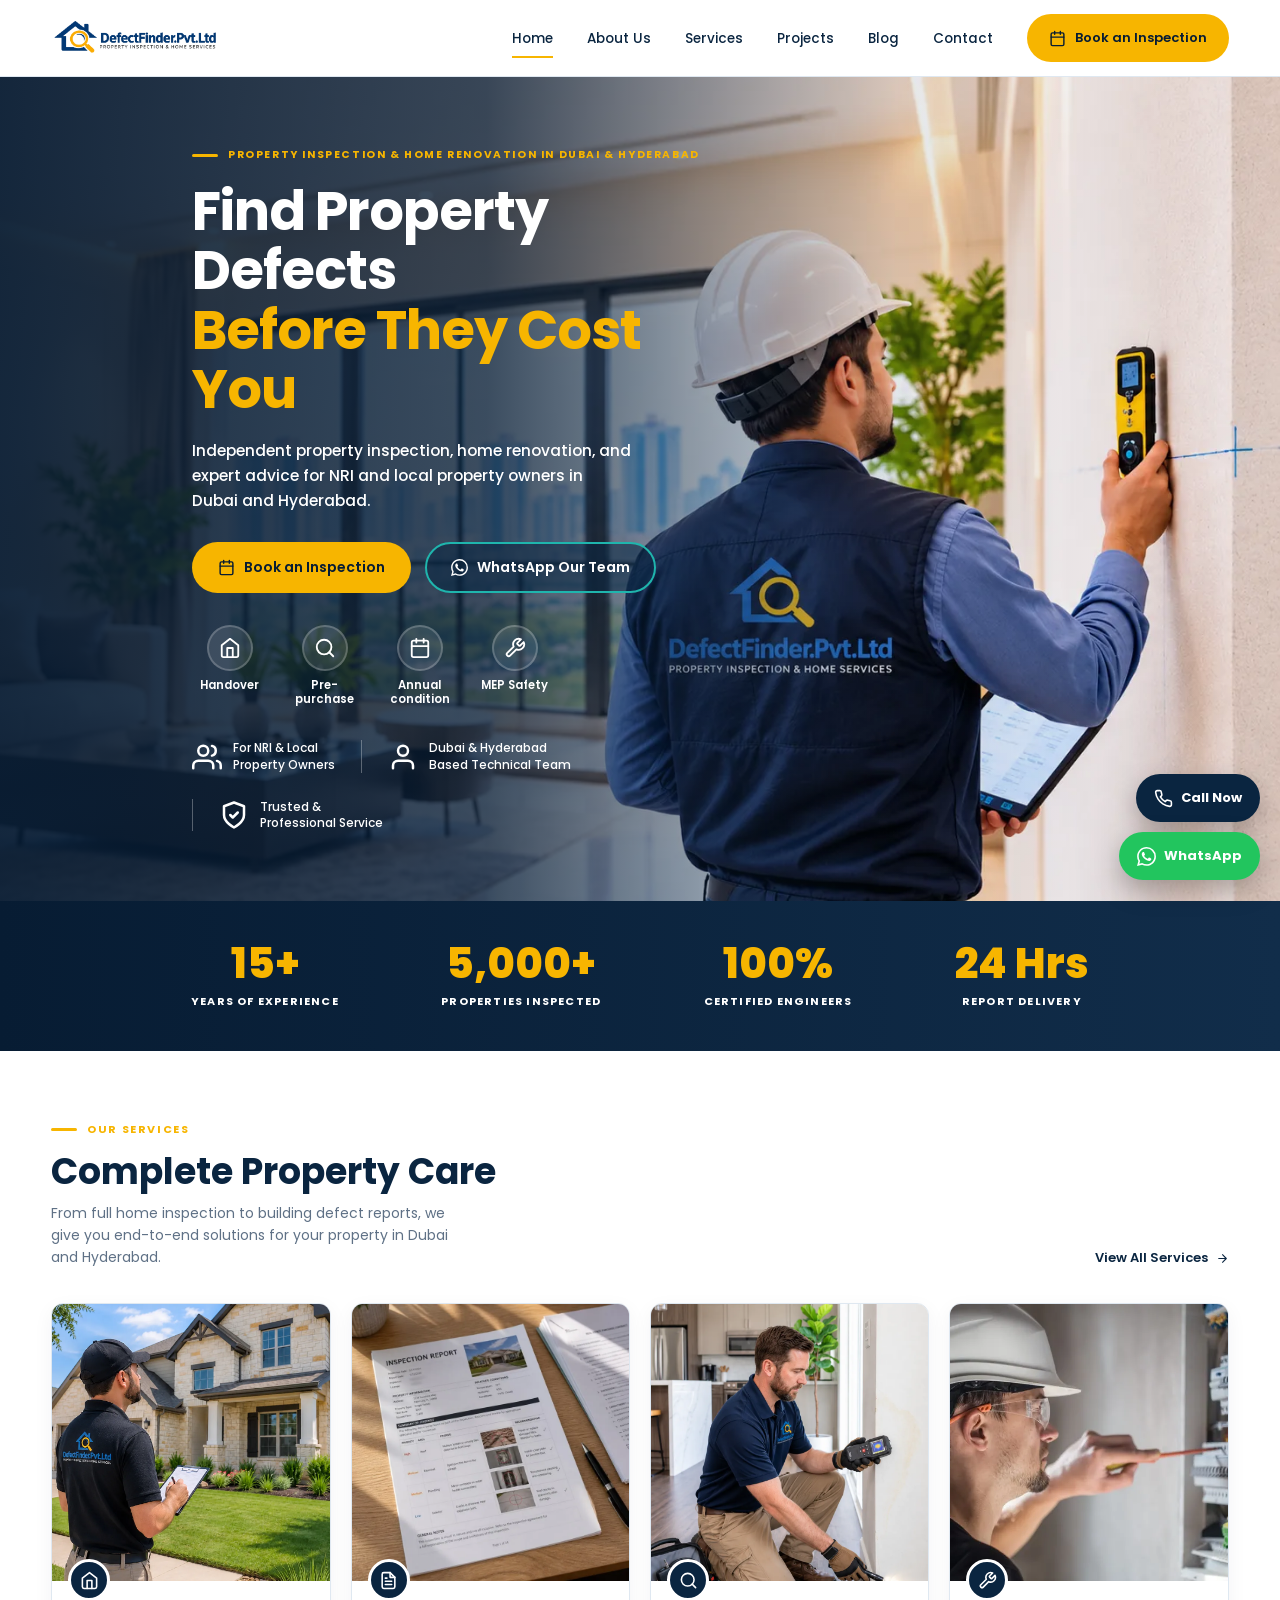
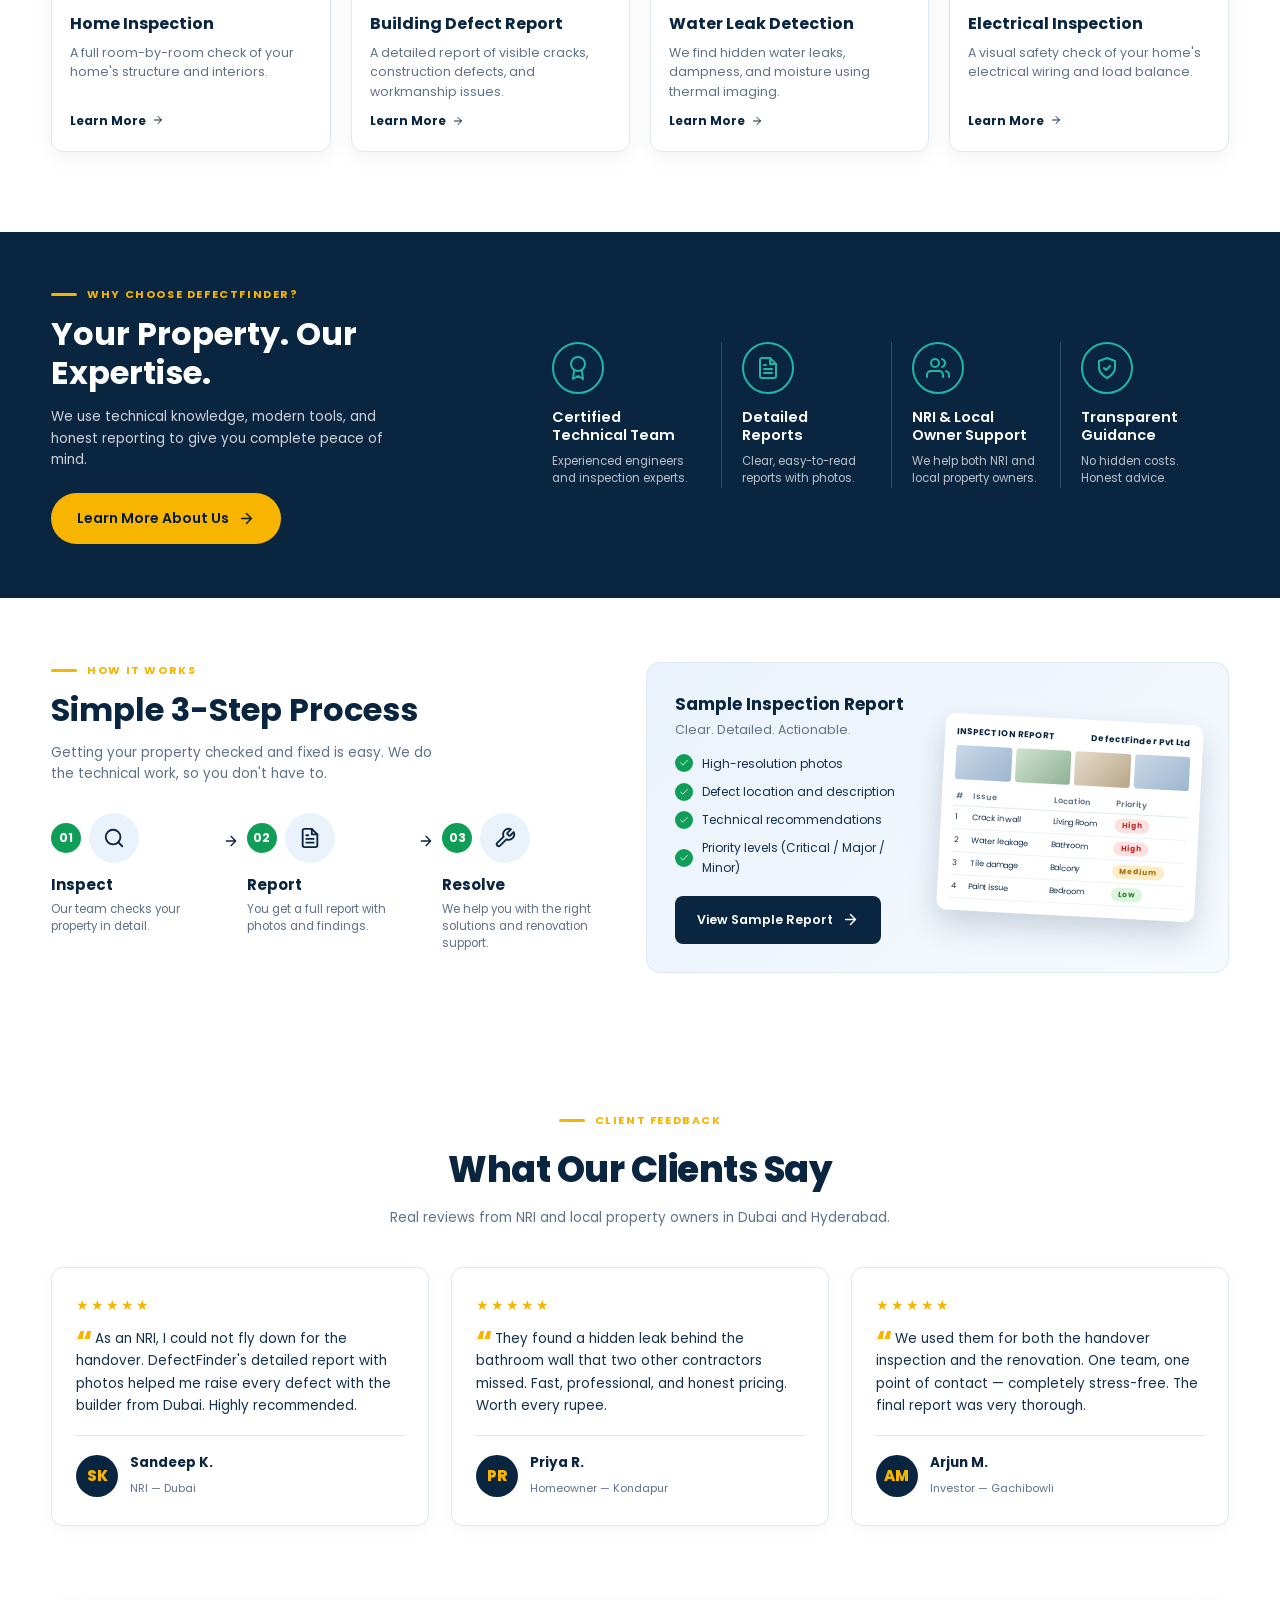
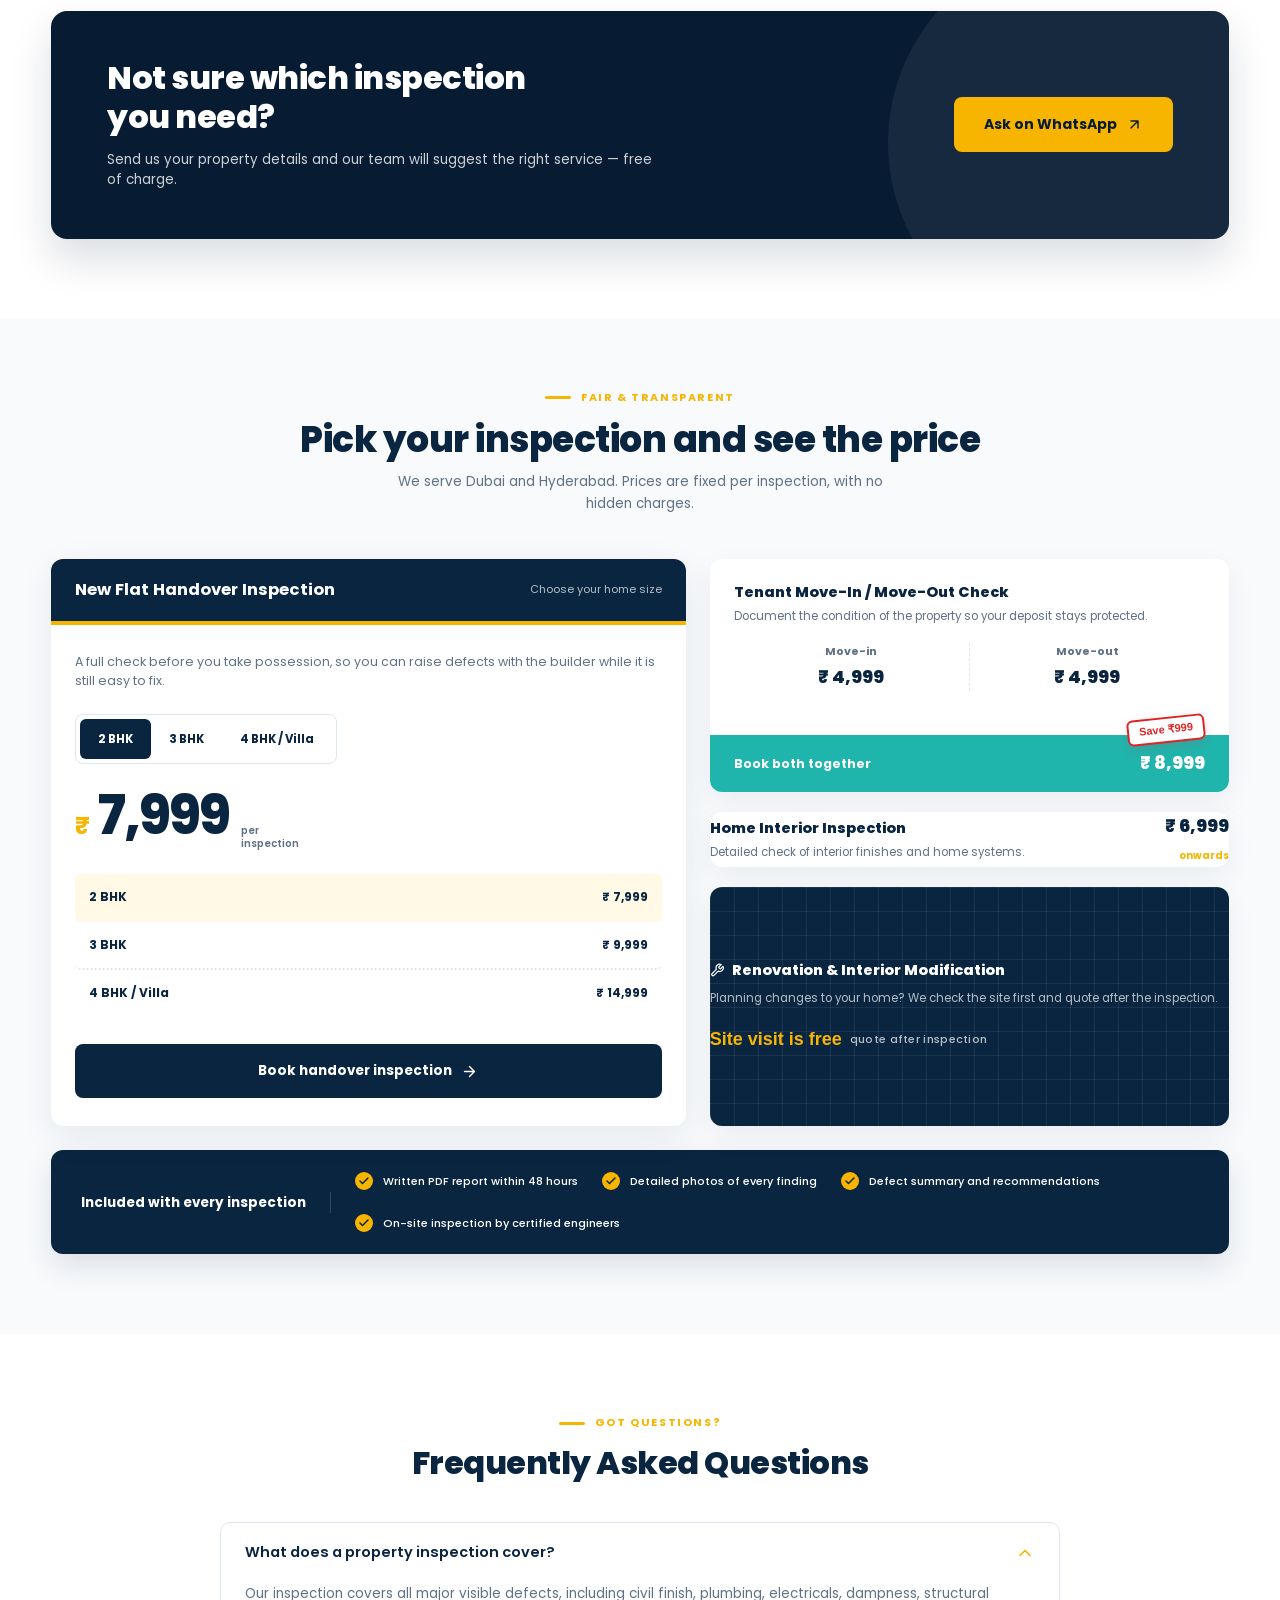
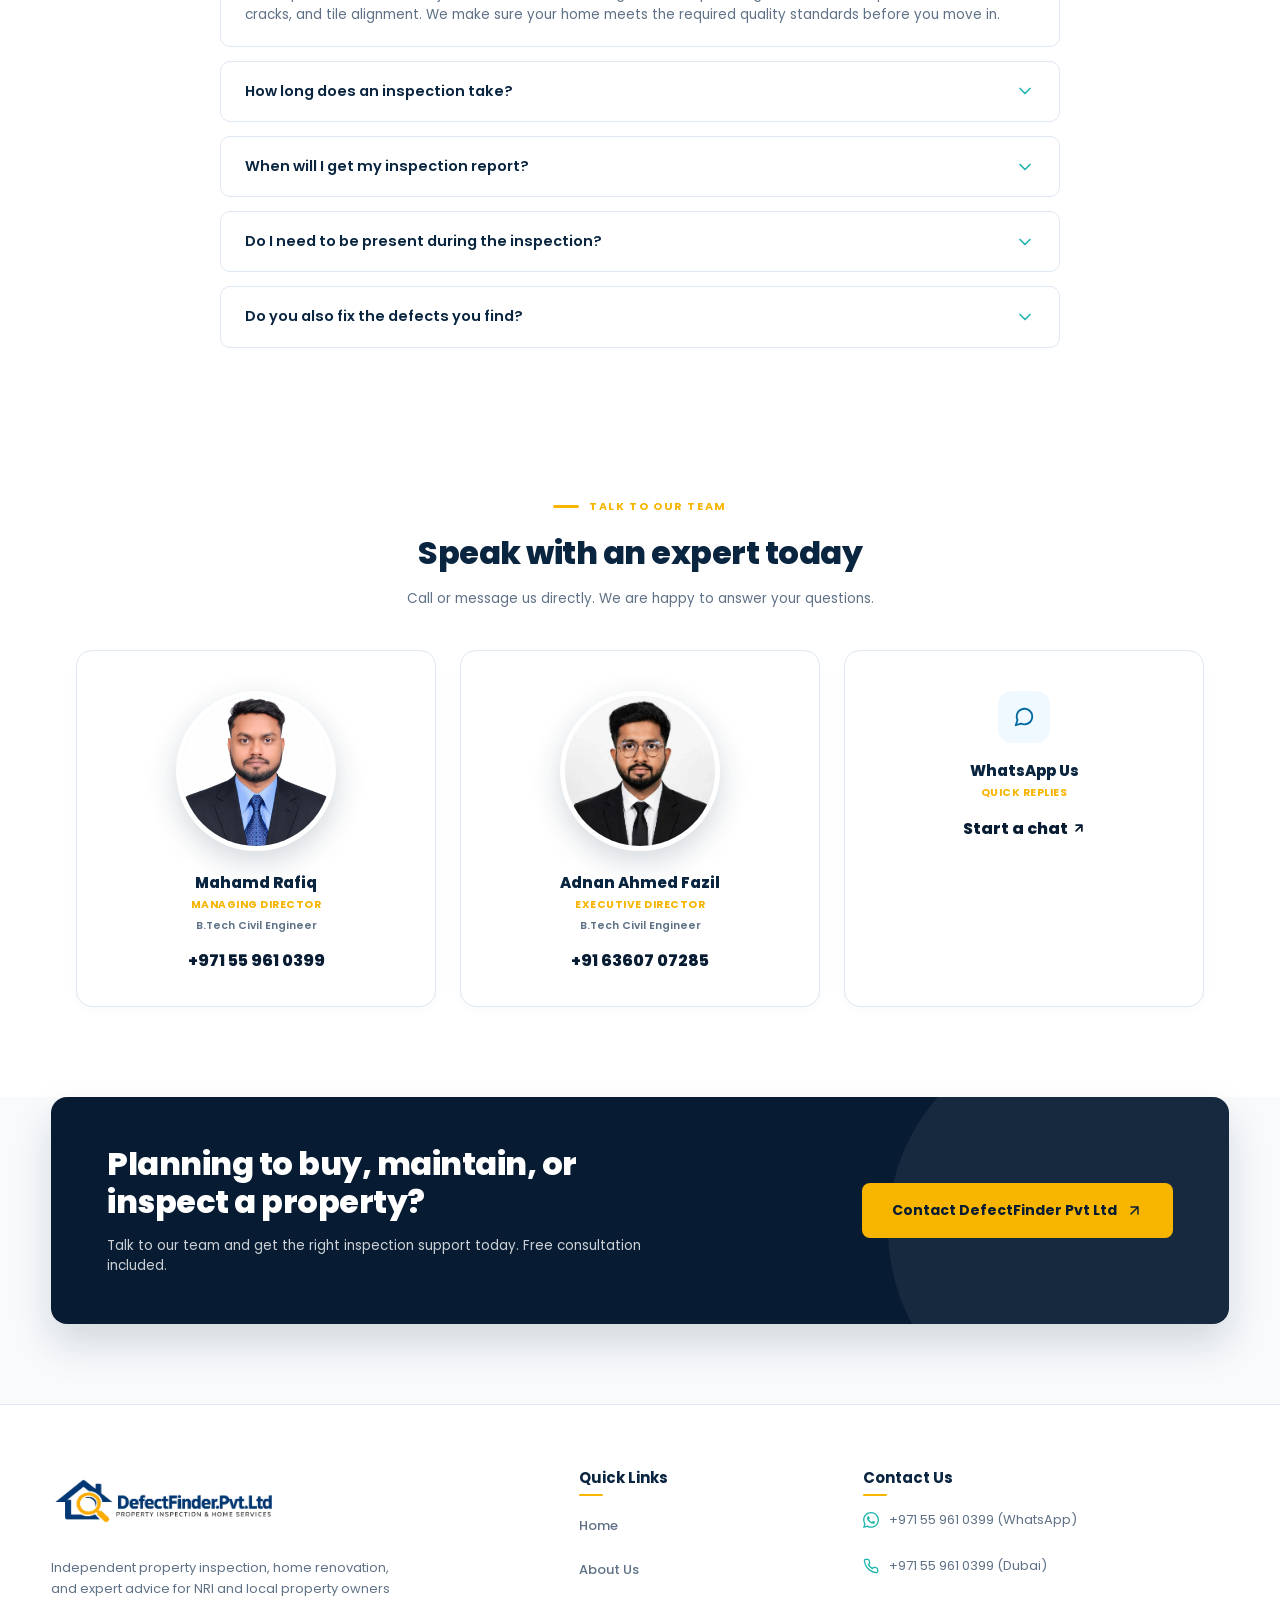
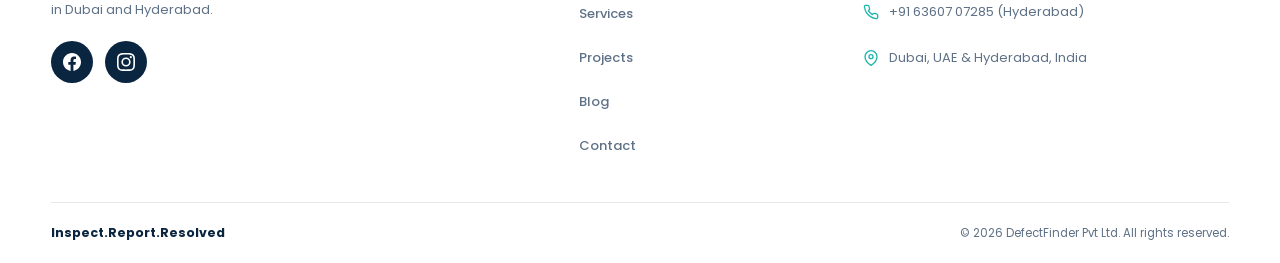
==== commit c4901f31: "Consistency pass: unify WhatsApp, footer, schema, and fix blog date across all pages" ====
--- a/index.html
+++ b/index.html
@@ -5,16 +5,17 @@
   <meta name="viewport" content="width=device-width, initial-scale=1.0, viewport-fit=cover">
   <meta name="description" content="Property inspection in Dubai & Hyderabad for NRI and local owners. Home inspection, defect report, water leak detection, and renovation. Book a home inspection today.">
   <meta name="theme-color" content="#0a2540">
+  <meta name="google-site-verification" content="UWWQ1Te0GOFCSl8LL33YP_4KNgvBQdP9fUOBrzqZmYI" />
   <title>Property Inspection in Dubai & Hyderabad | DefectFinder Pvt Ltd – Home Inspection & Renovation</title>
   <link rel="canonical" href="https://defectfinderpvtltd.com/">
 
   <!-- Google Analytics (GA4) -->
   <script async src="https://www.googletagmanager.com/gtm.js?id=GTM-PZFQQ9ZD"></script>
-<script>
-  window.dataLayer = window.dataLayer || [];
-  function gtag(){dataLayer.push(arguments);}
-  gtag('js', new Date());
-</script>
+  <script>
+    window.dataLayer = window.dataLayer || [];
+    function gtag(){dataLayer.push(arguments);}
+    gtag('js', new Date());
+  </script>
 
   <!-- Favicons -->
   <link rel="icon" type="image/png" href="/favicon-96x96.png" sizes="96x96" />
@@ -491,6 +492,15 @@
     .footer-contact a { display: flex; align-items: flex-start; gap: 10px; font-size: 13px; color: var(--muted); transition: .2s; min-height: 32px; }
     .footer-contact a:hover { color: var(--teal); }
     .footer-contact .ic { font-size: 16px; color: var(--teal); margin-top: 2px; }
+    
+    /* SOCIAL ICONS */
+    .footer-social { display: flex; gap: 12px; margin-top: 20px; }
+    .footer-social a { width: 42px; height: 42px; border-radius: 50%; display: grid; place-items: center; background: var(--navy); color: #fff; font-size: 18px; transition: .25s; border: 2px solid transparent; }
+    .footer-social a:hover { transform: translateY(-3px); }
+    .footer-social a.fb:hover { background: #1877f2; border-color: #1877f2; }
+    .footer-social a.ig:hover { background: #e1306c; border-color: #e1306c; }
+    .footer-social .ic { stroke: none; fill: currentColor; }
+
     .footer-bottom { border-top: 1px solid rgba(10,37,64,0.1); padding-top: 20px; display: flex; justify-content: space-between; align-items: center; flex-wrap: wrap; gap: 14px; position: relative; z-index: 2; }
     .footer-tag { font-size: 12.5px; font-weight: 700; color: var(--navy); }
     .footer-copy { font-size: 11.5px; color: var(--muted); }
@@ -502,7 +512,7 @@
     .fab.wa { background: var(--wa); }
     .fab.call { background: var(--navy); }
 
-    dialog { border: 0; border-radius: 16px; padding: 0; width: min(640px, 94%); margin: auto; box-shadow: 0 30px 80px rgba(0,0,0,.35); max-height: 92vh; }
+    dialog { border: 0; border-radius: 16px; padding: 0; width: min(640px, 94%); margin: auto; box-shadow: 0 30px 80px rgba(0,0,0,.35); max-height: 92vh; overflow-y: auto; }
     dialog::backdrop { background: rgba(7,28,51,.65); backdrop-filter: blur(3px); }
     .modal-head { background: var(--navy); color: #fff; padding: 20px 26px; display: flex; justify-content: space-between; align-items: center; border-bottom: 4px solid var(--amber); }
     .modal-head h3 { font-size: 18px; }
@@ -652,6 +662,10 @@
     <symbol id="i-cloud" viewBox="0 0 24 24"><path d="M18 10h-1.26A8 8 0 1 0 9 20h9a5 5 0 0 0 0-10z"/></symbol>
     <symbol id="i-bell" viewBox="0 0 24 24"><path d="M18 8A6 6 0 0 0 6 8c0 7-3 9-3 9h18s-3-2-3-9"/><path d="M13.73 21a2 2 0 0 1-3.46 0"/></symbol>
     <symbol id="i-clipboard" viewBox="0 0 24 24"><path d="M16 4h2a2 2 0 0 1 2 2v14a2 2 0 0 1-2 2H6a2 2 0 0 1-2-2V6a2 2 0 0 1 2-2h2"/><rect x="8" y="2" width="8" height="4" rx="1" ry="1"/><path d="M9 14l2 2 4-4"/></symbol>
+    
+    <!-- ADDED SOCIAL ICONS -->
+    <symbol id="i-facebook" viewBox="0 0 24 24"><path d="M24 12.073c0-6.627-5.373-12-12-12s-12 5.373-12 12c0 5.99 4.388 10.954 10.125 11.854v-8.385H7.078v-3.47h3.047V9.43c0-3.007 1.792-4.669 4.533-4.669 1.312 0 2.686.235 2.686.235v2.953H15.83c-1.491 0-1.956.925-1.956 1.874v2.25h3.328l-.532 3.47h-2.796v8.385C19.612 23.027 24 18.062 24 12.073z"/></symbol>
+    <symbol id="i-instagram" viewBox="0 0 24 24"><path d="M12 2.163c3.204 0 3.584.012 4.85.07 3.252.148 4.771 1.691 4.919 4.919.058 1.265.069 1.645.069 4.849 0 3.205-.012 3.584-.069 4.849-.149 3.225-1.664 4.771-4.919 4.919-1.266.058-1.644.07-4.85.07-3.204 0-3.584-.012-4.849-.07-3.26-.149-4.771-1.699-4.919-4.92-.058-1.265-.07-1.644-.07-4.849 0-3.204.013-3.583.07-4.849.149-3.227 1.664-4.771 4.919-4.919 1.266-.057 1.645-.069 4.849-.069zM12 0C8.741 0 8.333.014 7.053.072 2.695.272.273 2.69.073 7.052.014 8.333 0 8.741 0 12c0 3.259.014 3.668.072 4.948.2 4.358 2.618 6.78 6.98 6.98C8.333 23.986 8.741 24 12 24c3.259 0 3.668-.014 4.948-.072 4.354-.2 6.782-2.618 6.979-6.98.059-1.28.073-1.689.073-4.948 0-3.259-.014-3.667-.072-4.947-.196-4.354-2.617-6.78-6.979-6.98C15.668.014 15.259 0 12 0zm0 5.838a6.162 6.162 0 1 0 0 12.324 6.162 6.162 0 0 0 0-12.324zM12 16a4 4 0 1 1 0-8 4 4 0 0 1 0 8zm6.406-11.845a1.44 1.44 0 1 0 0 2.881 1.44 1.44 0 0 0 0-2.881z"/></symbol>
   </svg>
 
   <header class="header">
@@ -1101,6 +1115,16 @@
             <img src="assets/logo.webp" alt="DefectFinder Pvt Ltd" class="logo-img" width="188" height="75" loading="lazy">
           </a>
           <p>Independent property inspection, home renovation, and expert advice for NRI and local property owners in Dubai and Hyderabad.</p>
+          
+          <!-- ADDED SOCIAL ICONS -->
+          <div class="footer-social">
+            <a href="https://www.facebook.com/share/1EiNXnGqri/" target="_blank" rel="noopener" class="fb" aria-label="DefectFinder on Facebook" title="Facebook">
+              <svg class="ic" aria-hidden="true"><use href="#i-facebook"/></svg>
+            </a>
+            <a href="https://www.instagram.com/defectfinderpvt.ltd" target="_blank" rel="noopener" class="ig" aria-label="DefectFinder on Instagram" title="Instagram">
+              <svg class="ic" aria-hidden="true"><use href="#i-instagram"/></svg>
+            </a>
+          </div>
         </div>
 
         <div class="footer-col">
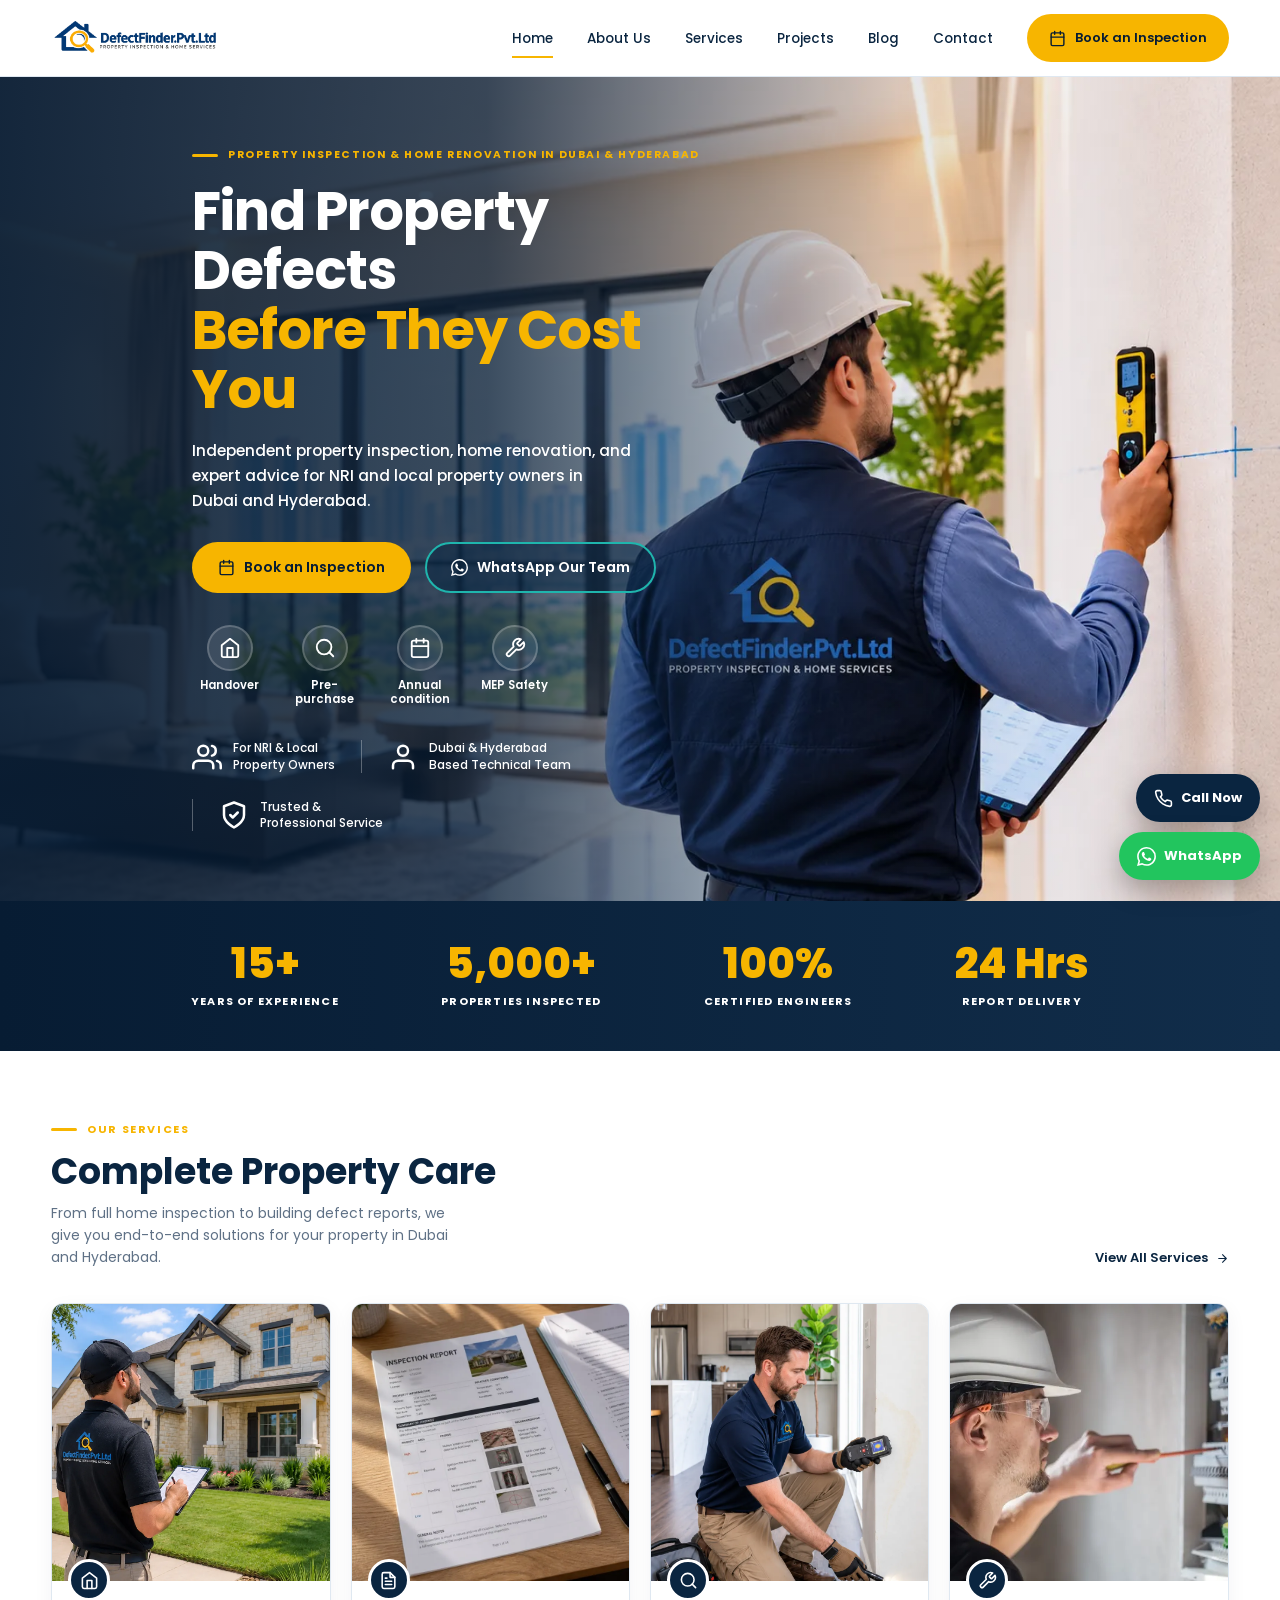
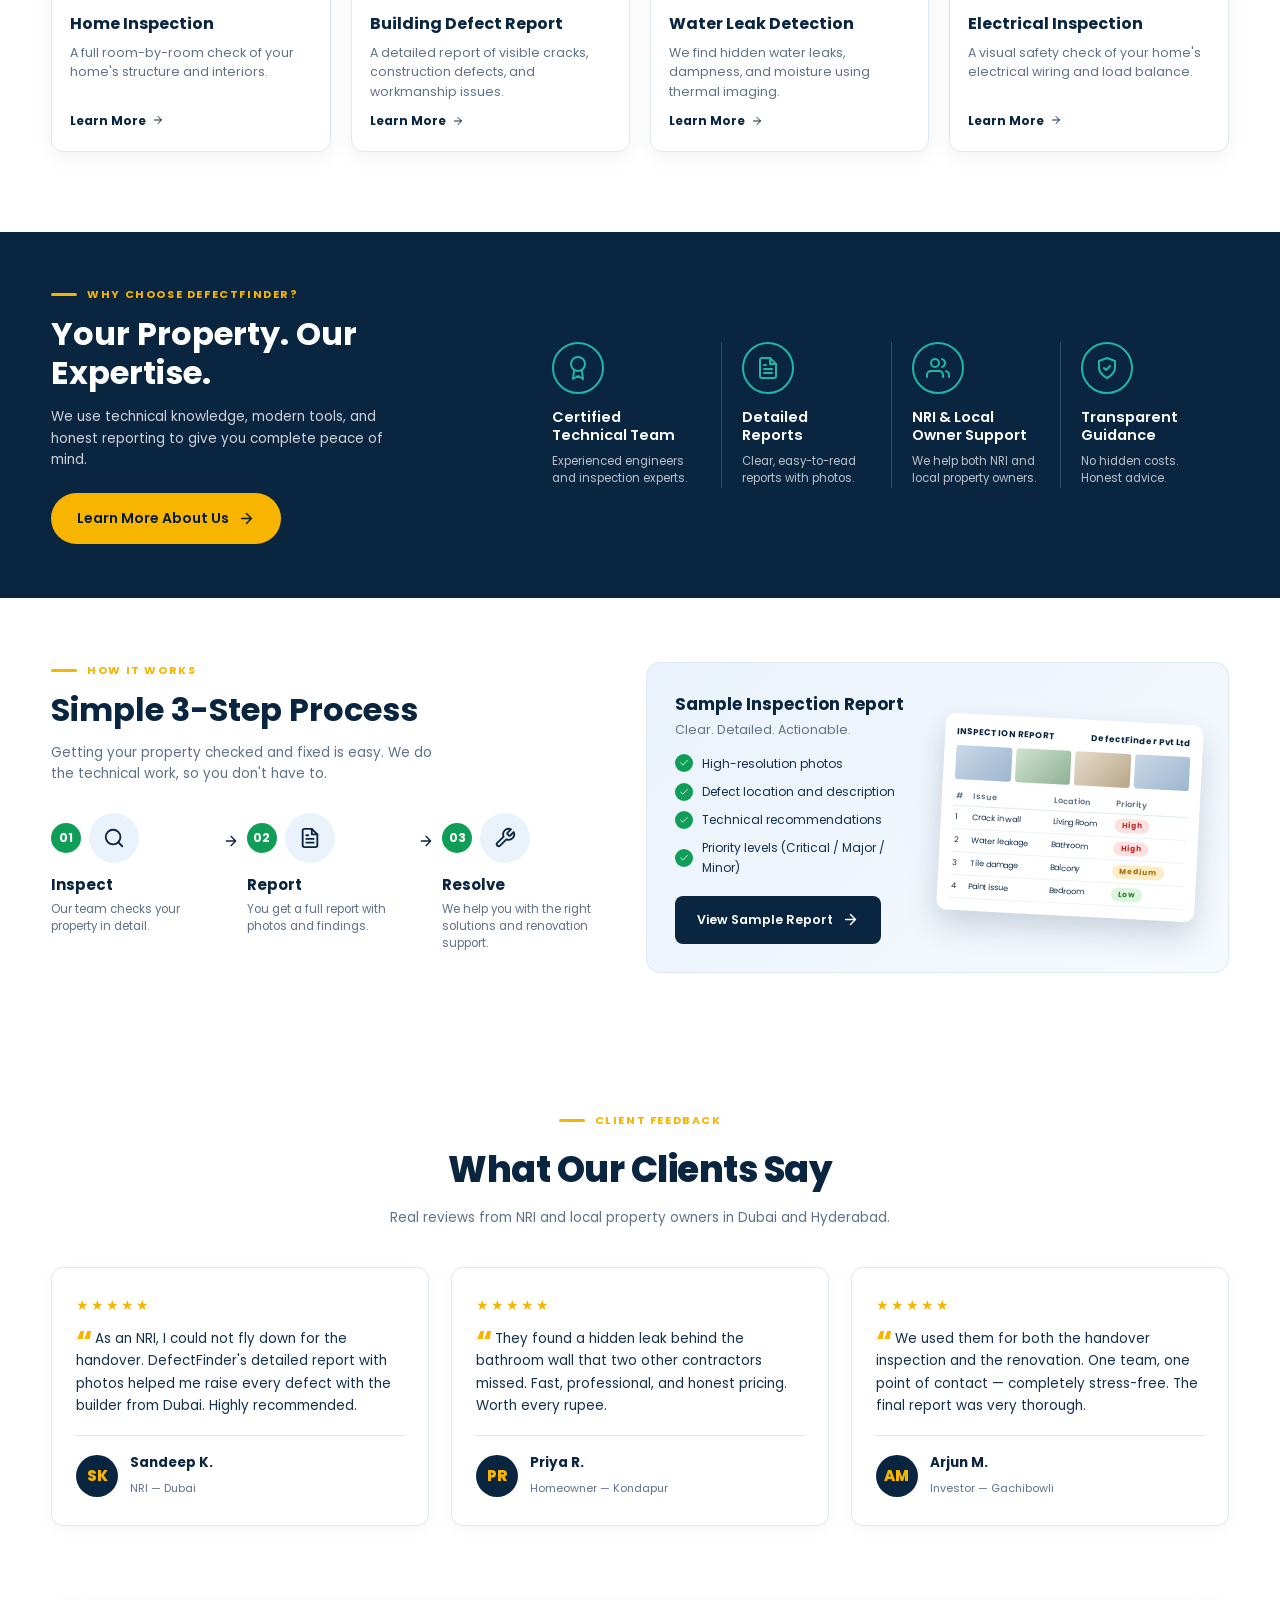
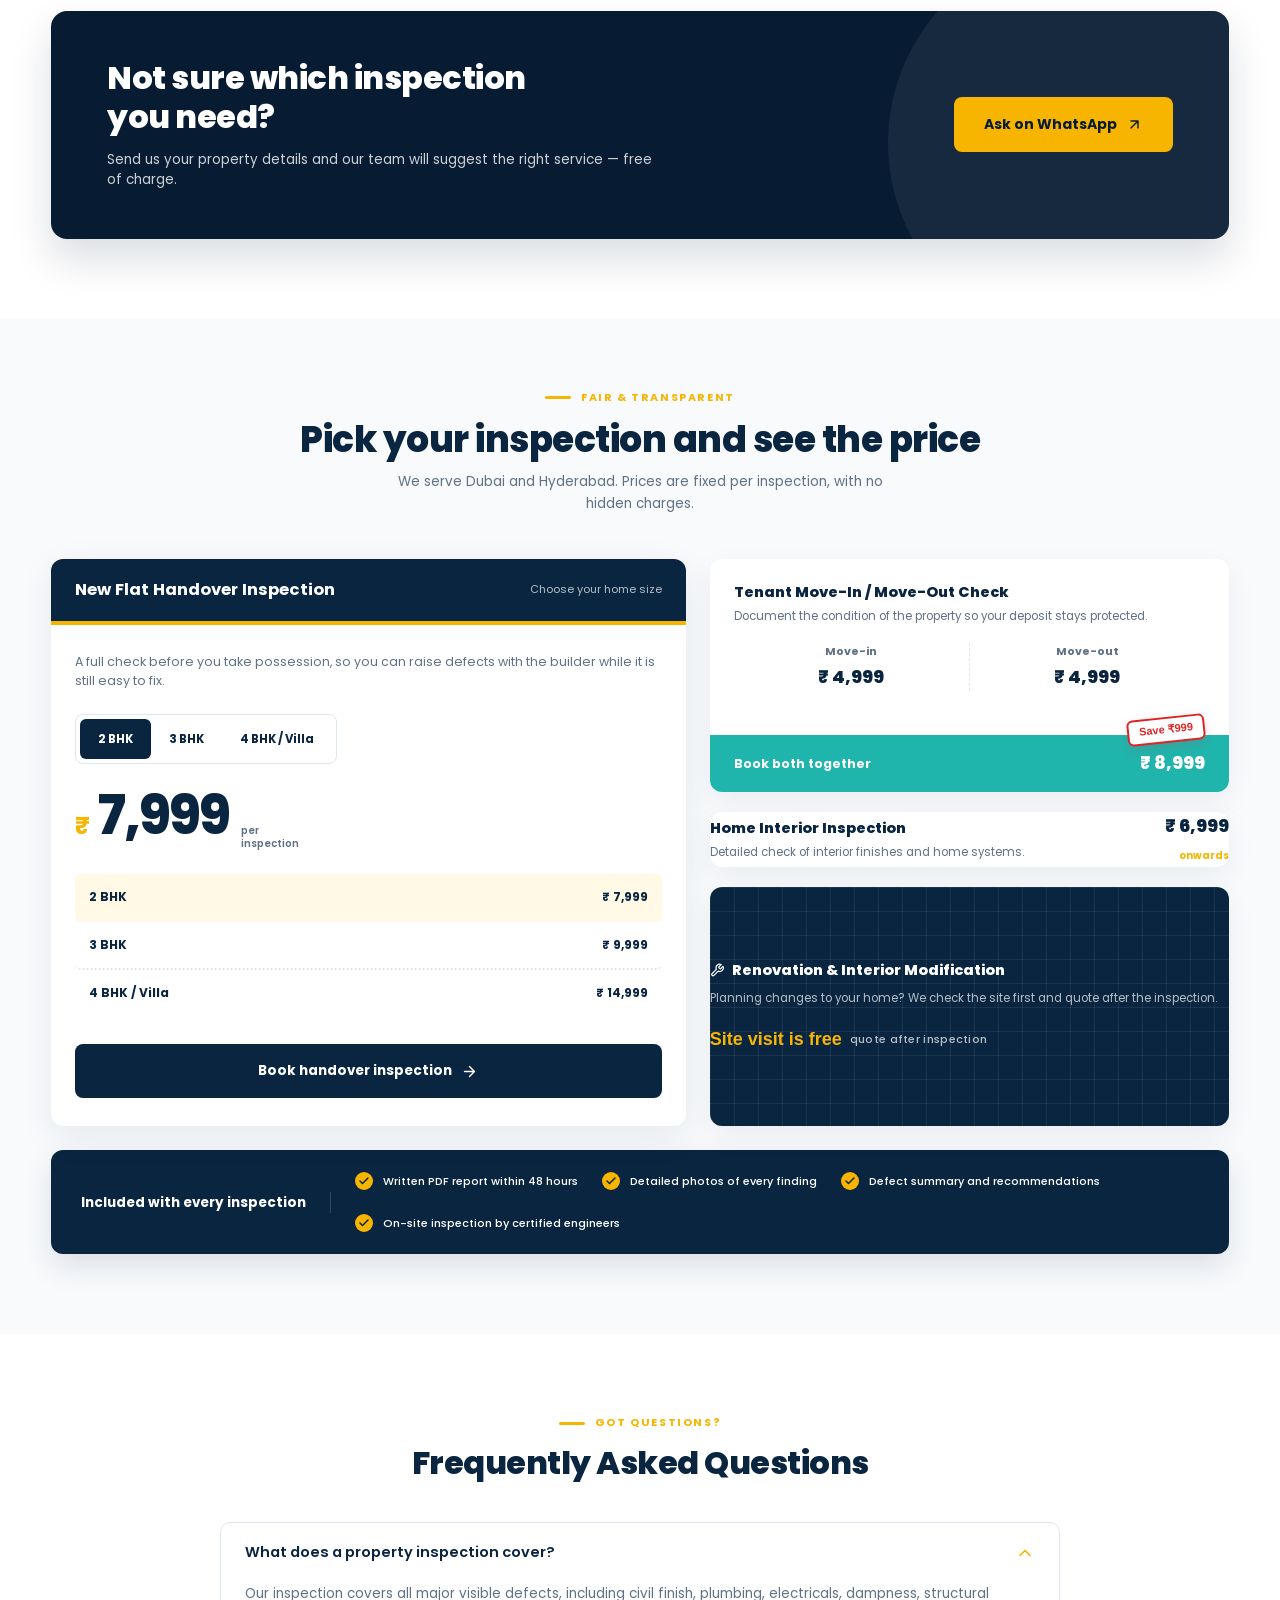
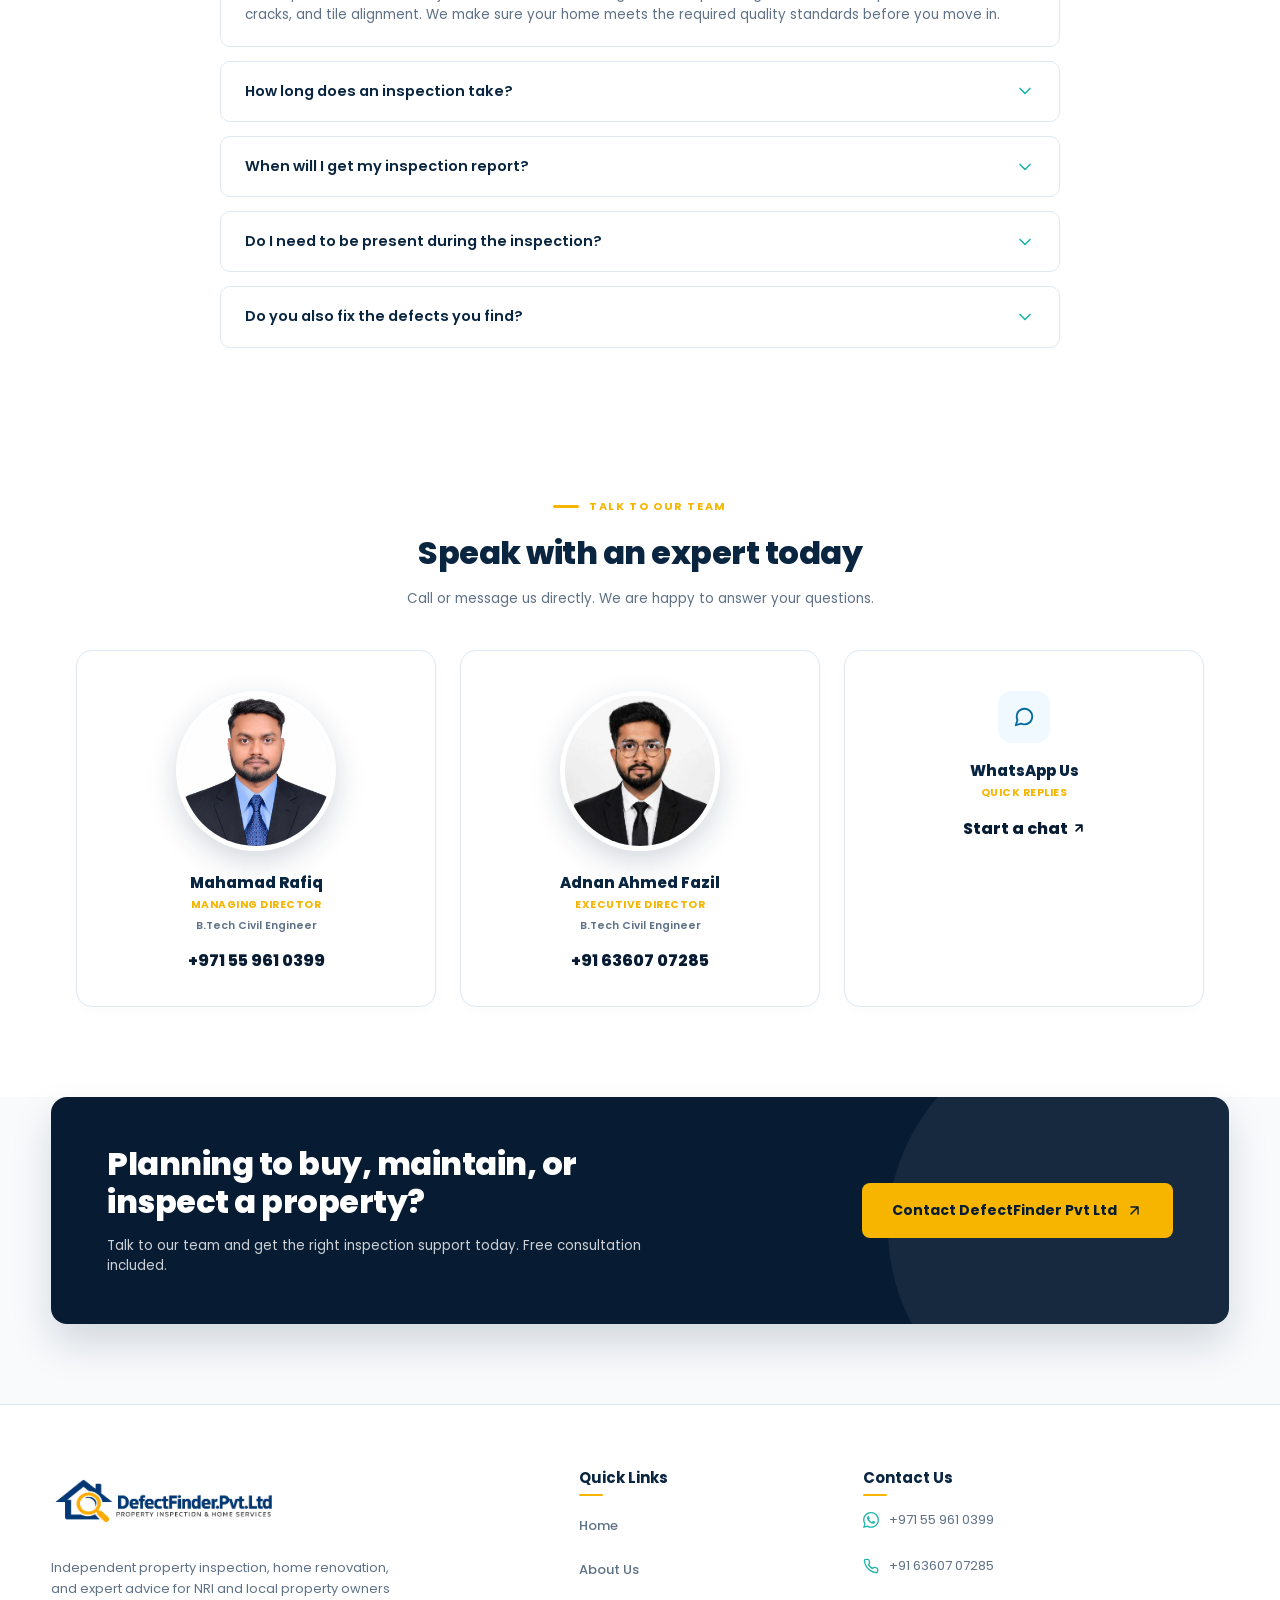
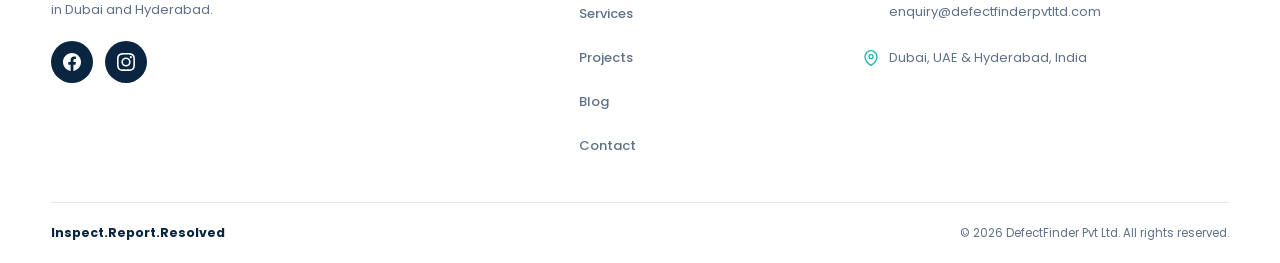
==== commit 49b9746f: "Update email to enquiry@defectfinderpvtltd.com and sync site consistency" ====
--- a/index.html
+++ b/index.html
@@ -1069,7 +1069,7 @@
           <a href="tel:+971559610399" class="team-card">
             <img src="assets/mahamd.webp" alt="Mahamd Rafiq — Managing Director, DefectFinder Pvt Ltd Dubai & Hyderabad" class="team-photo" width="160" height="160" loading="lazy" onerror="this.style.display='none';this.nextElementSibling.style.display='grid';">
             <div class="tc-icon purple" style="display:none;"><svg class="ic"><use href="#i-user"/></svg></div>
-            <h4>Mahamd Rafiq</h4>
+            <h4>Mahamad Rafiq</h4>
             <span>Managing Director</span>
             <span>B.Tech Civil Engineer</span>
             <strong>+971 55 961 0399</strong>
@@ -1142,9 +1142,9 @@
         <div class="footer-col">
           <h4>Contact Us</h4>
           <div class="footer-contact">
-            <a href="https://wa.me/971559610399?text=Hello%20DefectFinder!" target="_blank" rel="noopener"><svg class="ic"><use href="#i-wa"/></svg> +971 55 961 0399 (WhatsApp)</a>
-            <a href="tel:+971559610399"><svg class="ic"><use href="#i-phone"/></svg> +971 55 961 0399 (Dubai)</a>
-            <a href="tel:+916360707285"><svg class="ic"><use href="#i-phone"/></svg> +91 63607 07285 (Hyderabad)</a>
+            <a href="https://wa.me/971559610399?text=Hello%20DefectFinder!" target="_blank" rel="noopener"><svg class="ic"><use href="#i-wa"/></svg> +971 55 961 0399</a>
+            <a href="tel:+916360707285"><svg class="ic"><use href="#i-phone"/></svg> +91 63607 07285</a>
+            <a href="mailto:enquiry@defectfinderpvtltd.com"><svg class="ic"><use href="#i-mail"/></svg> enquiry@defectfinderpvtltd.com</a>
             <a href="contact.html"><svg class="ic"><use href="#i-pin"/></svg> Dubai, UAE &amp; Hyderabad, India</a>
           </div>
         </div>
@@ -1158,7 +1158,7 @@
   </footer>
 
   <div class="fab-wrap">
-    <a class="fab call" href="tel:+971559610399" aria-label="Call DefectFinder Pvt Ltd"><svg class="ic"><use href="#i-phone"/></svg><span>Call Now</span></a>
+    <a class="fab call" href="tel:+916360707285" aria-label="Call DefectFinder Pvt Ltd"><svg class="ic"><use href="#i-phone"/></svg><span>Call Now</span></a>
     <a class="fab wa" href="https://wa.me/971559610399?text=Hello%20DefectFinder!%20I%20would%20like%20a%20free%20consultation." target="_blank" rel="noopener" aria-label="Chat on WhatsApp"><svg class="ic"><use href="#i-wa"/></svg><span>WhatsApp</span></a>
   </div>
 
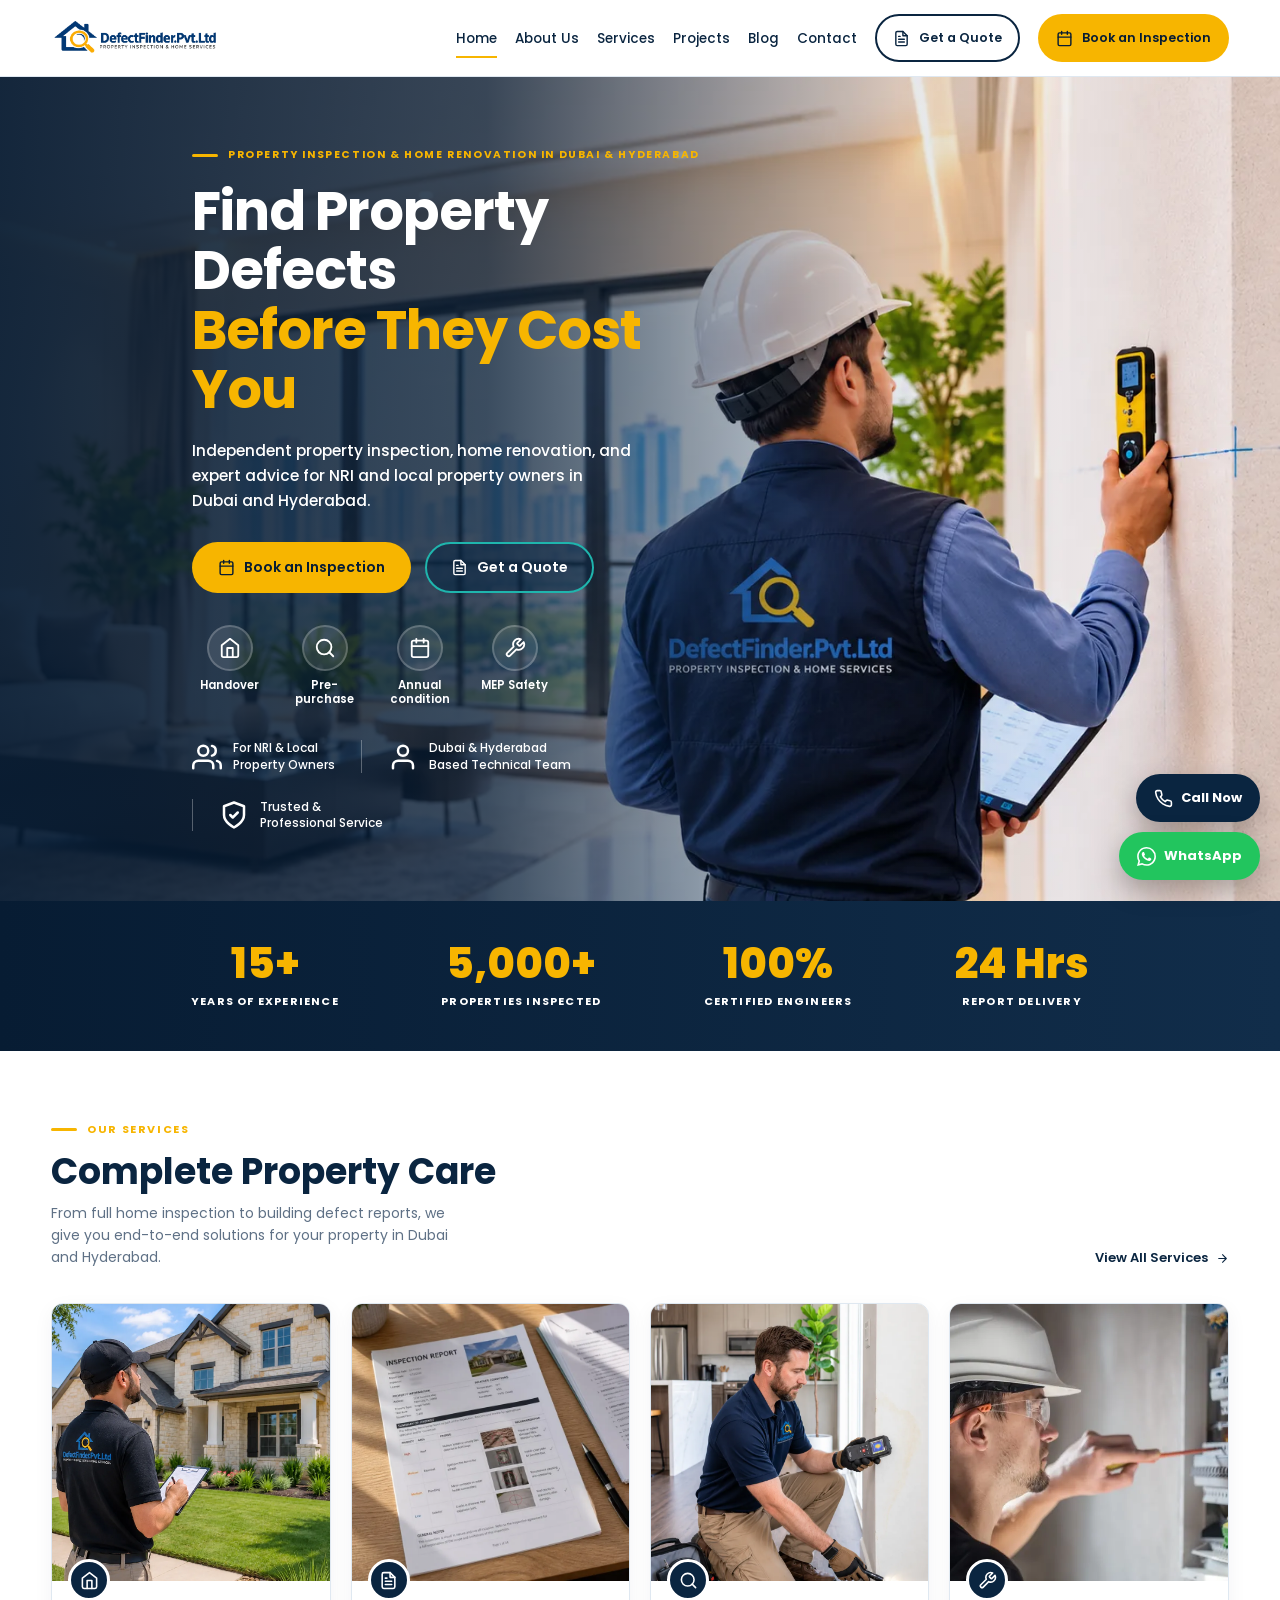
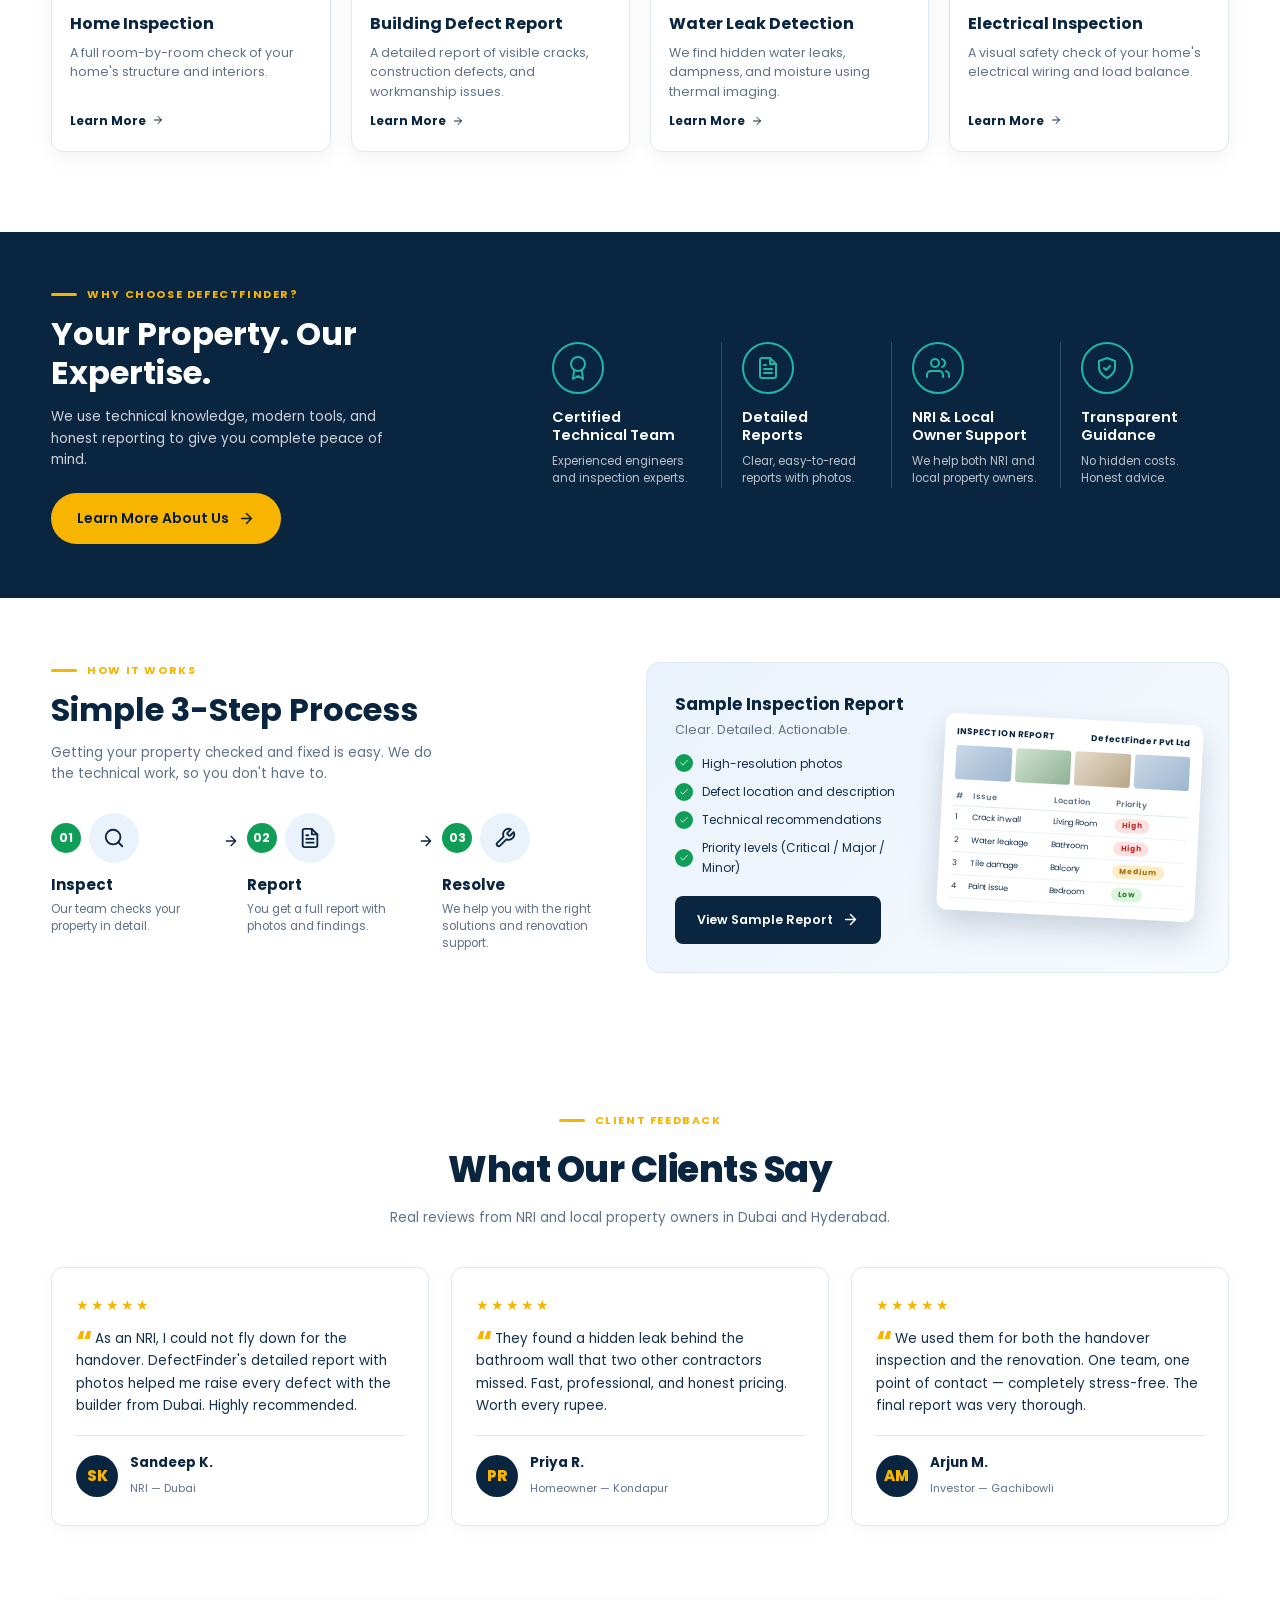
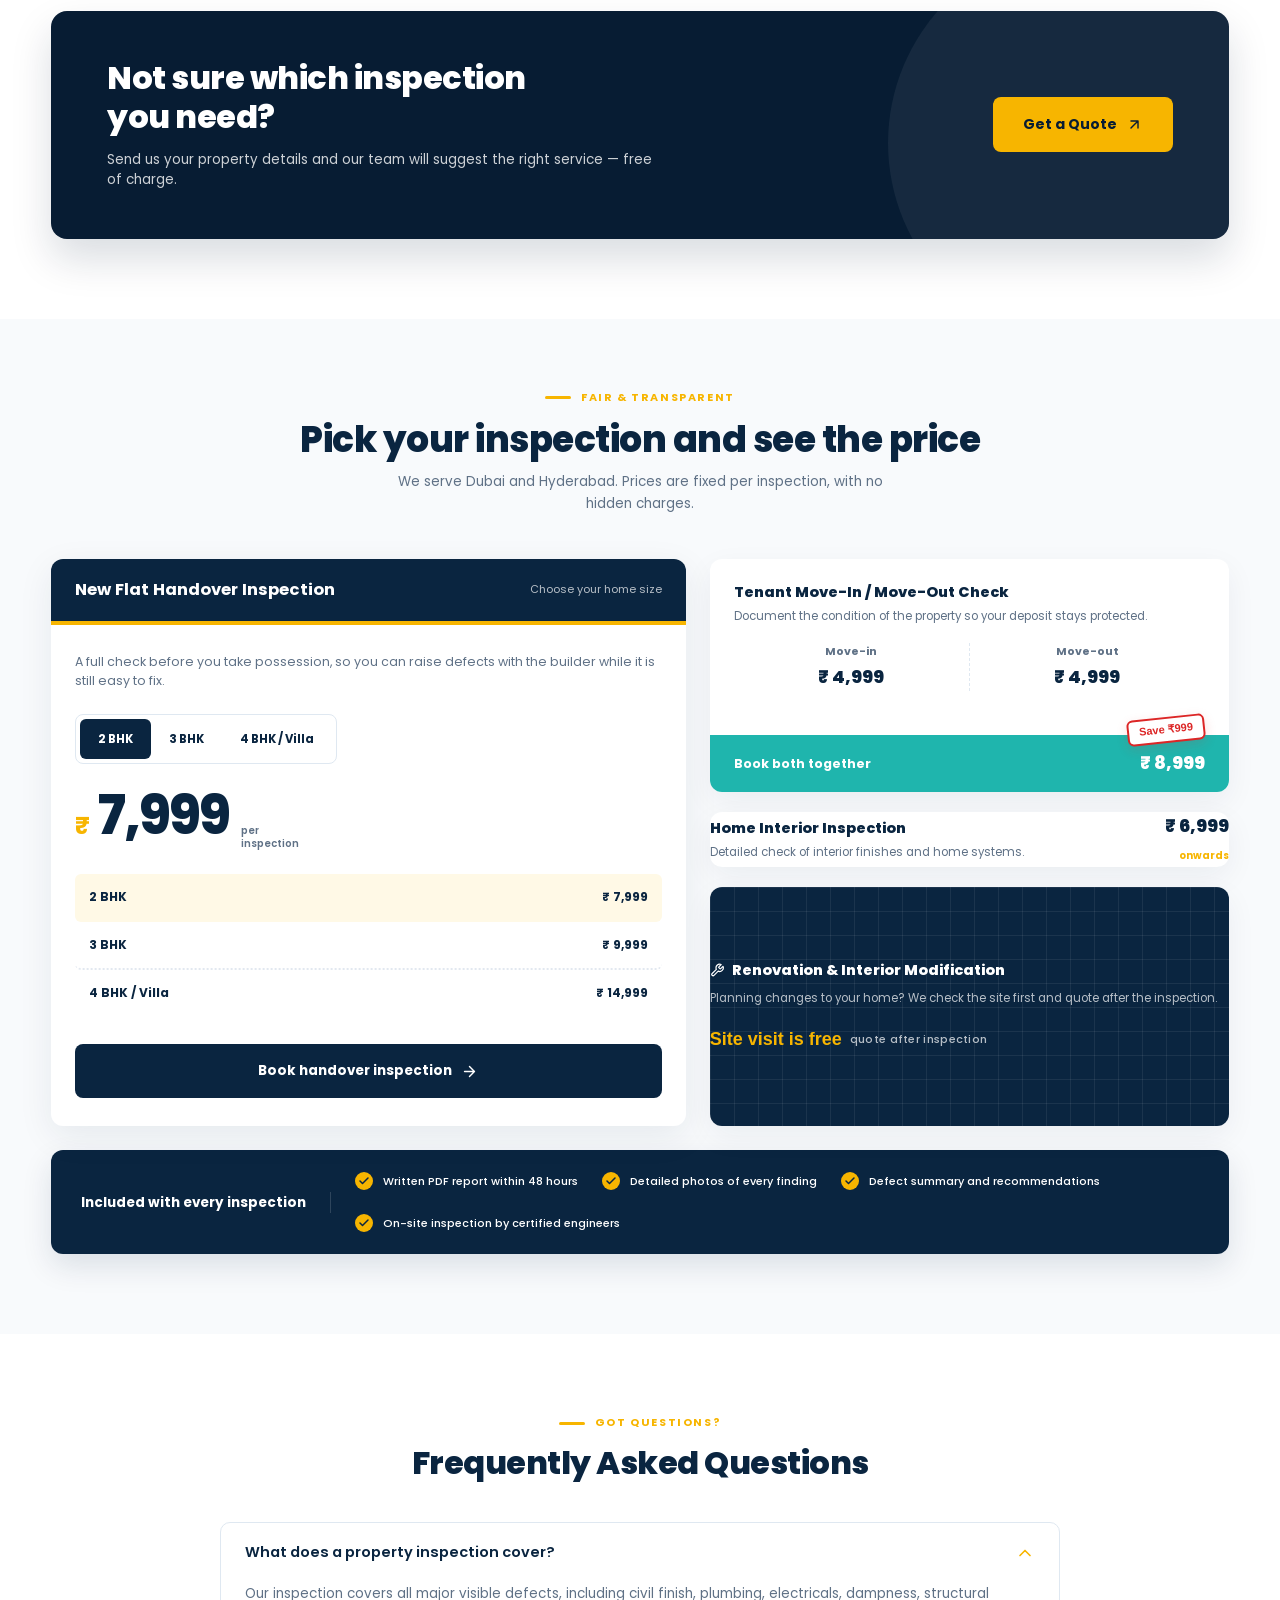
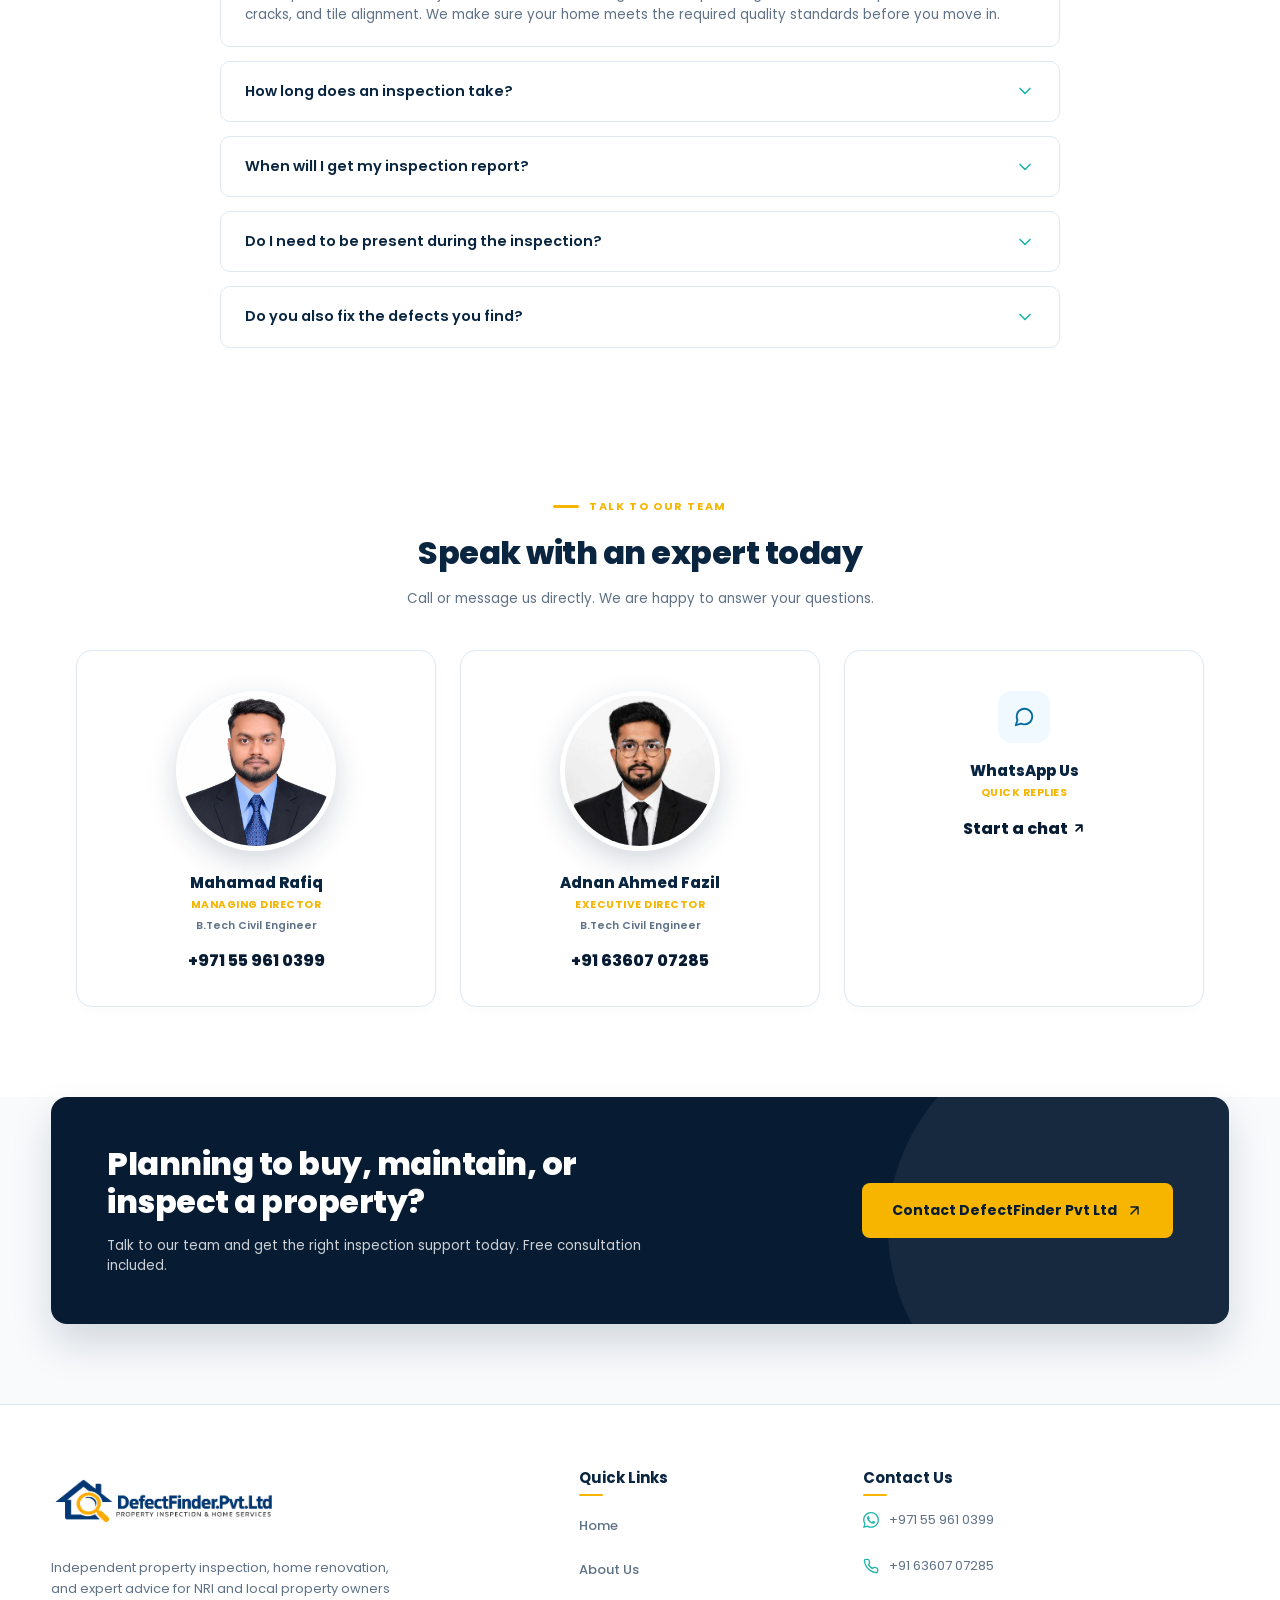
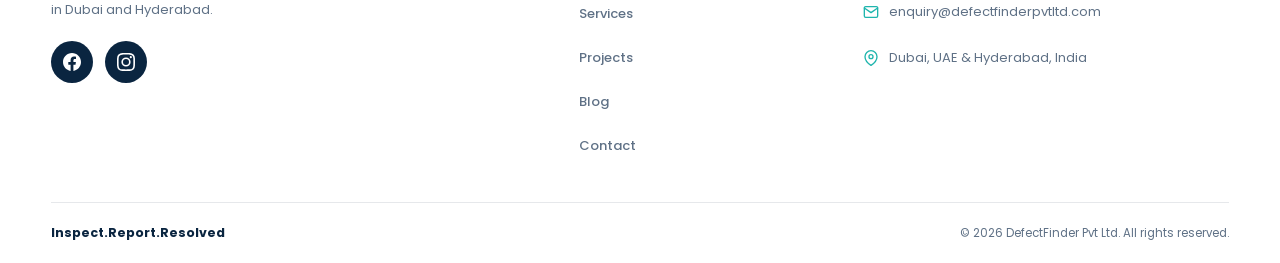
==== commit c052faf4: "Update email to enquiry@defectfinderpvtltd.com and sync site consistency" ====
--- a/index.html
+++ b/index.html
@@ -130,10 +130,14 @@
     .header { background: #fff; position: sticky; top: 0; z-index: 1000; border-bottom: 1px solid var(--border); }
     .nav-inner { height: 76px; display: flex; align-items: center; justify-content: space-between; gap: 20px; }
     .logo-img { height: 56px; width: auto; object-fit: contain; }
-    .nav-links { display: flex; align-items: center; gap: 34px; }
+    .nav-links { display: flex; align-items: center; gap: 18px; }
     .nav-links a { color: var(--navy); font-size: 13.5px; font-weight: 500; padding: 8px 0; border-bottom: 2px solid transparent; transition: .25s; }
     .nav-links a:hover, .nav-links a.active { border-color: var(--amber); color: var(--navy); }
-    .nav-cta { padding: 11px 20px; font-size: 13px; }
+    
+    .nav-cta { padding: 10px 16px; font-size: 12.5px; }
+    .nav-cta-quote { background: transparent; color: var(--navy); border: 2px solid var(--navy); }
+    .nav-cta-quote:hover { background: var(--navy); color: #fff; }
+    
     .menu-toggle { display: none; background: transparent; border: 1px solid var(--border); color: var(--navy); width: 44px; height: 44px; border-radius: 8px; font-size: 22px; cursor: pointer; }
 
     /* ============ HERO ============ */
@@ -527,56 +531,10 @@
     .booking-form .btn { grid-column: 1 / -1; border-radius: 10px; }
     .form-note { grid-column: 1 / -1; text-align: center; font-size: 11px; color: var(--muted); }
 
-    /* ============ NEW DEFECTFINDER SECTIONS ============ */
-    .ul-intro { padding: 70px 0; background: #fff; border-bottom: 1px solid var(--border); }
-    .ul-grid { display: grid; grid-template-columns: 1fr 1fr; gap: 40px; align-items: center; }
-    .ul-text h2 { font-size: 20px; font-weight: 700; color: var(--navy); margin-bottom: 4px; }
-    .ul-text h3 { font-size: 20px; font-weight: 700; color: var(--amber); margin-bottom: 16px; line-height: 1.3; }
-    .ul-text p { font-size: 14px; color: var(--text); line-height: 1.7; margin-bottom: 14px; }
-    .ul-image-wrap { background: #f8fafc; border-radius: 12px; overflow: hidden; border: 1px solid var(--border); padding: 20px; text-align: center; }
-    .ul-image-wrap img { max-width: 100%; height: auto; border-radius: 8px; display: block; margin: 0 auto; }
-    
-    .achieve-section { padding: 60px 0; background: #fff; text-align: center; }
-    .achieve-title { font-size: 22px; font-weight: 700; color: var(--navy); margin-bottom: 4px; }
-    .achieve-sub { font-size: 24px; font-weight: 800; color: var(--amber); margin-bottom: 40px; }
-    .achieve-grid { display: flex; justify-content: center; gap: 80px; flex-wrap: wrap; }
-    .achieve-item .num { font-size: 48px; font-weight: 800; color: var(--amber); line-height: 1; margin-bottom: 8px; }
-    .achieve-item .num.dark { color: #000; }
-    .achieve-item .label { font-size: 13px; font-weight: 600; color: var(--text); }
-
-    .choose-section { padding: 70px 0; background: #fff; border-top: 1px solid var(--border); }
-    .choose-grid { display: grid; grid-template-columns: 1fr 1.2fr; gap: 50px; align-items: start; }
-    .choose-text h2 { font-size: 26px; font-weight: 800; line-height: 1.2; margin-bottom: 16px; }
-    .choose-text h2 span { color: var(--amber); }
-    .choose-text p { font-size: 14px; color: var(--text); line-height: 1.7; }
-    
-    .choose-features { display: grid; grid-template-columns: 1fr 1fr; gap: 30px 40px; padding-top: 10px; }
-    .cf-item { display: flex; align-items: center; gap: 14px; border-top: 2px solid var(--border); padding-top: 20px; }
-    .cf-item:nth-child(1) { border-top-color: #3b82f6; }
-    .cf-item:nth-child(2) { border-top-color: #22c55e; }
-    .cf-item .ic { font-size: 26px; color: var(--amber); }
-    .cf-item span { font-size: 14px; font-weight: 700; color: var(--navy); }
-
-    .how-work-section { padding: 70px 0 90px; background: #fff; }
-    .how-work-header { text-align: center; margin-bottom: 40px; }
-    .how-work-header h2 { font-size: 24px; font-weight: 700; color: var(--navy); margin-bottom: 12px; }
-    .how-work-header h2 span { color: var(--amber); }
-    .how-work-header p { font-size: 14px; color: var(--muted); max-width: 700px; margin: 0 auto; }
-    
-    .how-work-grid { display: grid; grid-template-columns: 1fr 1fr; gap: 40px; align-items: center; }
-    .how-work-img img { width: 100%; border-radius: 12px; object-fit: cover; }
-    .how-work-steps { display: flex; flex-direction: column; gap: 24px; }
-    .hw-step { display: flex; gap: 16px; align-items: flex-start; }
-    .hw-icon { color: var(--amber); font-size: 26px; flex-shrink: 0; margin-top: 2px; }
-    .hw-content h4 { font-size: 16px; font-weight: 700; color: var(--navy); margin-bottom: 6px; }
-    .hw-content p { font-size: 13px; color: var(--text); line-height: 1.6; }
-
     @media (max-width: 1050px) {
       .service-grid { grid-template-columns: repeat(2, 1fr); }
       .why-inner, .process-inner { grid-template-columns: 1fr; }
       .project-grid, .testi-grid { grid-template-columns: repeat(2, 1fr); }
-      .ul-grid, .choose-grid, .how-work-grid { grid-template-columns: 1fr; }
-      .choose-features { padding-top: 20px; }
     }
     @media (max-width: 860px) {
       .menu-toggle { display: block; }
@@ -584,7 +542,7 @@
       .nav-links.show { display: flex; }
       .nav-links li { width: 100%; }
       .nav-links a { display: inline-block; padding: 12px 0; font-size: 15px; width: 100%; }
-      .nav-cta { width: 100%; justify-content: center; margin-top: 8px; }
+      .nav-cta, .nav-cta-quote { width: 100%; justify-content: center; margin-top: 8px; }
       .services-head { flex-direction: column; align-items: flex-start; }
       .services-head .view-all { display: none; }
       .view-all-mobile { display: block; }
@@ -610,9 +568,6 @@
       .step-num { width: 24px; height: 24px; font-size: 10px; }
       .step h3 { font-size: 13px; }
       .step p { font-size: 10.5px; line-height: 1.4; }
-
-      .achieve-grid { gap: 40px; }
-      .choose-features { grid-template-columns: 1fr; }
     }
     @media (max-width: 620px) {
       .container { width: 92%; }
@@ -628,7 +583,6 @@
       .team-grid { flex-direction: column; align-items: center; }
       .team-card { width: 100%; max-width: 100%; }
       .pc-price-display .amount { font-size: 42px; }
-      .how-work-grid { grid-template-columns: 1fr; }
       .team-photo { width: 130px; height: 130px; border-width: 4px; }
       .tc-icon { width: 120px; height: 120px; font-size: 44px; }
       .tc-icon.blue { width: 52px; height: 52px; font-size: 22px; margin-bottom: 16px; }
@@ -662,10 +616,9 @@
     <symbol id="i-cloud" viewBox="0 0 24 24"><path d="M18 10h-1.26A8 8 0 1 0 9 20h9a5 5 0 0 0 0-10z"/></symbol>
     <symbol id="i-bell" viewBox="0 0 24 24"><path d="M18 8A6 6 0 0 0 6 8c0 7-3 9-3 9h18s-3-2-3-9"/><path d="M13.73 21a2 2 0 0 1-3.46 0"/></symbol>
     <symbol id="i-clipboard" viewBox="0 0 24 24"><path d="M16 4h2a2 2 0 0 1 2 2v14a2 2 0 0 1-2 2H6a2 2 0 0 1-2-2V6a2 2 0 0 1 2-2h2"/><rect x="8" y="2" width="8" height="4" rx="1" ry="1"/><path d="M9 14l2 2 4-4"/></symbol>
-    
-    <!-- ADDED SOCIAL ICONS -->
     <symbol id="i-facebook" viewBox="0 0 24 24"><path d="M24 12.073c0-6.627-5.373-12-12-12s-12 5.373-12 12c0 5.99 4.388 10.954 10.125 11.854v-8.385H7.078v-3.47h3.047V9.43c0-3.007 1.792-4.669 4.533-4.669 1.312 0 2.686.235 2.686.235v2.953H15.83c-1.491 0-1.956.925-1.956 1.874v2.25h3.328l-.532 3.47h-2.796v8.385C19.612 23.027 24 18.062 24 12.073z"/></symbol>
     <symbol id="i-instagram" viewBox="0 0 24 24"><path d="M12 2.163c3.204 0 3.584.012 4.85.07 3.252.148 4.771 1.691 4.919 4.919.058 1.265.069 1.645.069 4.849 0 3.205-.012 3.584-.069 4.849-.149 3.225-1.664 4.771-4.919 4.919-1.266.058-1.644.07-4.85.07-3.204 0-3.584-.012-4.849-.07-3.26-.149-4.771-1.699-4.919-4.92-.058-1.265-.07-1.644-.07-4.849 0-3.204.013-3.583.07-4.849.149-3.227 1.664-4.771 4.919-4.919 1.266-.057 1.645-.069 4.849-.069zM12 0C8.741 0 8.333.014 7.053.072 2.695.272.273 2.69.073 7.052.014 8.333 0 8.741 0 12c0 3.259.014 3.668.072 4.948.2 4.358 2.618 6.78 6.98 6.98C8.333 23.986 8.741 24 12 24c3.259 0 3.668-.014 4.948-.072 4.354-.2 6.782-2.618 6.979-6.98.059-1.28.073-1.689.073-4.948 0-3.259-.014-3.667-.072-4.947-.196-4.354-2.617-6.78-6.979-6.98C15.668.014 15.259 0 12 0zm0 5.838a6.162 6.162 0 1 0 0 12.324 6.162 6.162 0 0 0 0-12.324zM12 16a4 4 0 1 1 0-8 4 4 0 0 1 0 8zm6.406-11.845a1.44 1.44 0 1 0 0 2.881 1.44 1.44 0 0 0 0-2.881z"/></symbol>
+    <symbol id="i-mail" viewBox="0 0 24 24"><path d="M4 4h16a2 2 0 0 1 2 2v12a2 2 0 0 1-2 2H4a2 2 0 0 1-2-2V6a2 2 0 0 1 2-2z"/><path d="M22 6l-10 7L2 6"/></symbol>
   </svg>
 
   <header class="header">
@@ -681,6 +634,8 @@
         <li><a href="projects.html">Projects</a></li>
         <li><a href="blog.html">Blog</a></li>
         <li><a href="contact.html">Contact</a></li>
+        <!-- ADDED QUOTE BUTTON TO NAV -->
+        <li><button type="button" class="btn nav-cta-quote nav-cta" data-quote><svg class="ic"><use href="#i-file"/></svg> Get a Quote</button></li>
         <li><button type="button" class="btn btn-amber nav-cta" data-book><svg class="ic"><use href="#i-calendar"/></svg> Book an Inspection</button></li>
       </ul>
     </div>
@@ -704,7 +659,8 @@
           
           <div class="hero-actions">
             <button type="button" class="btn btn-amber" data-book><svg class="ic"><use href="#i-calendar"/></svg> Book an Inspection</button>
-            <a class="btn btn-outline" href="https://wa.me/971559610399?text=Hello%20DefectFinder!%20I%20would%20like%20a%20free%20consultation." target="_blank" rel="noopener"><svg class="ic"><use href="#i-wa"/></svg> WhatsApp Our Team</a>
+            <!-- ADDED QUOTE BUTTON TO HERO -->
+            <button type="button" class="btn btn-outline" data-quote><svg class="ic"><use href="#i-file"/></svg> Get a Quote</button>
           </div>
 
           <!-- Hero Service Icons -->
@@ -935,7 +891,7 @@
             <p>Send us your property details and our team will suggest the right service — free of charge.</p>
           </div>
           <div class="b-cta-btn">
-            <a href="https://wa.me/971559610399?text=Hello%20DefectFinder!%20I%20need%20help%20choosing%20the%20right%20inspection." class="btn btn-amber" target="_blank" rel="noopener">Ask on WhatsApp <svg class="ic ic-rotate"><use href="#i-arrow"/></svg></a>
+            <button type="button" class="btn btn-amber" data-quote>Get a Quote <svg class="ic ic-rotate"><use href="#i-arrow"/></svg></button>
           </div>
         </div>
       </div>
@@ -1116,7 +1072,6 @@
           </a>
           <p>Independent property inspection, home renovation, and expert advice for NRI and local property owners in Dubai and Hyderabad.</p>
           
-          <!-- ADDED SOCIAL ICONS -->
           <div class="footer-social">
             <a href="https://www.facebook.com/share/1EiNXnGqri/" target="_blank" rel="noopener" class="fb" aria-label="DefectFinder on Facebook" title="Facebook">
               <svg class="ic" aria-hidden="true"><use href="#i-facebook"/></svg>
@@ -1162,6 +1117,7 @@
     <a class="fab wa" href="https://wa.me/971559610399?text=Hello%20DefectFinder!%20I%20would%20like%20a%20free%20consultation." target="_blank" rel="noopener" aria-label="Chat on WhatsApp"><svg class="ic"><use href="#i-wa"/></svg><span>WhatsApp</span></a>
   </div>
 
+  <!-- BOOKING MODAL -->
   <dialog id="bookModal" aria-labelledby="bookTitle">
     <div class="modal-head">
       <div>
@@ -1210,6 +1166,55 @@
     </form>
   </dialog>
 
+  <!-- NEW QUOTE MODAL -->
+  <dialog id="quoteModal" aria-labelledby="quoteTitle">
+    <div class="modal-head">
+      <div>
+        <h3 id="quoteTitle">Get a Quote</h3>
+        <p>Tell us what you need and we'll send you a custom quote via WhatsApp.</p>
+      </div>
+      <button type="button" class="modal-close" data-close aria-label="Close">×</button>
+    </div>
+    <form class="booking-form" id="quoteForm">
+      <div class="form-group"><label for="q-name">Full Name *</label><input type="text" id="q-name" name="name" placeholder="Enter your full name" required autocomplete="name"></div>
+      <div class="form-group"><label for="q-phone">Phone Number *</label><input type="tel" id="q-phone" name="phone" placeholder="Enter your phone number" required autocomplete="tel" pattern="[0-9+()\-\s]{7,20}"></div>
+      
+      <div class="form-group">
+        <label for="q-property">Property Type *</label>
+        <select id="q-property" name="propertyType" required>
+          <option value="">Select property type</option>
+          <option value="2 BHK">2 BHK</option>
+          <option value="3 BHK">3 BHK</option>
+          <option value="4 BHK / Villa">4 BHK / Villa</option>
+          <option value="Commercial Property">Commercial Property</option>
+          <option value="Other">Other</option>
+        </select>
+      </div>
+      
+      <div class="form-group full"><label for="q-location">Property Location *</label><input type="text" id="q-location" name="location" placeholder="Enter exact property location (e.g. Dubai, Hyderabad)" required autocomplete="address-level2"></div>
+      
+      <div class="form-group full">
+        <label for="q-service">What do you need a quote for? *</label>
+        <select id="q-service" name="service" required>
+          <option value="">Select a service</option>
+          <option value="Home Inspection">Home Inspection</option>
+          <option value="Building Defect Report">Building Defect Report</option>
+          <option value="Water Leak Detection">Water Leak Detection</option>
+          <option value="Electrical Inspection">Electrical Inspection</option>
+          <option value="Plumbing Inspection">Plumbing Inspection</option>
+          <option value="New Flat Handover Inspection">New Flat Handover Inspection</option>
+          <option value="Home Renovation">Home Renovation</option>
+          <option value="Other / Not Sure">Other / Not Sure</option>
+        </select>
+      </div>
+
+      <div class="form-group full"><label for="q-message">Details / Specific Requirements</label><textarea id="q-message" name="message" rows="3" placeholder="Please provide any specific details so we can give you an accurate quote..."></textarea></div>
+      
+      <button type="submit" class="btn btn-amber">Request Quote via WhatsApp <svg class="ic"><use href="#i-arrow"/></svg></button>
+      <p class="form-note">Your information will be used only to respond to your enquiry.</p>
+    </form>
+  </dialog>
+
   <script>
     (function () {
       "use strict";
@@ -1219,7 +1224,11 @@
       var menuToggle = document.getElementById("menuToggle");
       var navLinks = document.getElementById("navLinks");
       var bookModal = document.getElementById("bookModal");
-      var form = document.getElementById("inspectionForm");
+      var quoteModal = document.getElementById("quoteModal");
+      
+      var bookForm = document.getElementById("inspectionForm");
+      var quoteForm = document.getElementById("quoteForm");
+      
       var serviceSel = document.getElementById("inspectionType");
       var propertySel = document.getElementById("propertyType");
       var dateInput = document.getElementById("date");
@@ -1263,12 +1272,26 @@
         safeShow(bookModal);
       }
 
+      function openQuote() {
+        closeMenu();
+        safeShow(quoteModal);
+      }
+
+      // Bind Book buttons
       document.querySelectorAll("[data-book]").forEach(function (el) {
         el.addEventListener("click", function () {
           openBooking(el.dataset.service, el.dataset.size);
         });
       });
 
+      // Bind Quote buttons
+      document.querySelectorAll("[data-quote]").forEach(function (el) {
+        el.addEventListener("click", function () {
+          openQuote();
+        });
+      });
+
+      // Handle modal closing (clicking backdrop or close button)
       document.querySelectorAll("dialog").forEach(function (dlg) {
         dlg.addEventListener("click", function (e) {
           if (e.target === dlg) dlg.close();
@@ -1278,14 +1301,12 @@
         });
       });
 
-      if (form) {
-        form.addEventListener("submit", function (e) {
+      // Handle Book Form Submit
+      if (bookForm) {
+        bookForm.addEventListener("submit", function (e) {
           e.preventDefault();
-          if (!form.checkValidity()) {
-            form.reportValidity();
-            return;
-          }
-          var d = new FormData(form);
+          if (!bookForm.checkValidity()) { bookForm.reportValidity(); return; }
+          var d = new FormData(bookForm);
           var msg =
             "Hello DefectFinder Pvt Ltd! I would like to book an inspection.\n\n" +
             "*Name:* " + (d.get("name") || "") + "\n" +
@@ -1304,12 +1325,39 @@
               'event_label': d.get("inspectionType") || "Unknown"
             });
           }
-          
-          form.reset();
+          bookForm.reset();
           bookModal.close();
         });
       }
 
+      // Handle Quote Form Submit
+      if (quoteForm) {
+        quoteForm.addEventListener("submit", function (e) {
+          e.preventDefault();
+          if (!quoteForm.checkValidity()) { quoteForm.reportValidity(); return; }
+          var d = new FormData(quoteForm);
+          var msg =
+            "Hello DefectFinder Pvt Ltd! I would like to request a quote.\n\n" +
+            "*Name:* " + (d.get("name") || "") + "\n" +
+            "*Phone:* " + (d.get("phone") || "") + "\n" +
+            "*Service Needed:* " + (d.get("service") || "") + "\n" +
+            "*Property Type:* " + (d.get("propertyType") || "") + "\n" +
+            "*Location:* " + (d.get("location") || "") + "\n" +
+            "*Details:* " + (d.get("message") || "No additional details");
+          window.open("https://wa.me/" + BOOKING_WA + "?text=" + encodeURIComponent(msg), "_blank");
+          
+          if (window.gtag) {
+            gtag('event', 'quote_request', {
+              'event_category': 'engagement',
+              'event_label': d.get("service") || "Unknown"
+            });
+          }
+          quoteForm.reset();
+          quoteModal.close();
+        });
+      }
+
+      // Pricing Tab Logic
       var PRICES = { "2 BHK": "7,999", "3 BHK": "9,999", "4 BHK / Villa": "14,999" };
       var tabs = document.querySelectorAll(".pc-tab");
       var rows = document.querySelectorAll(".pc-list-item");
